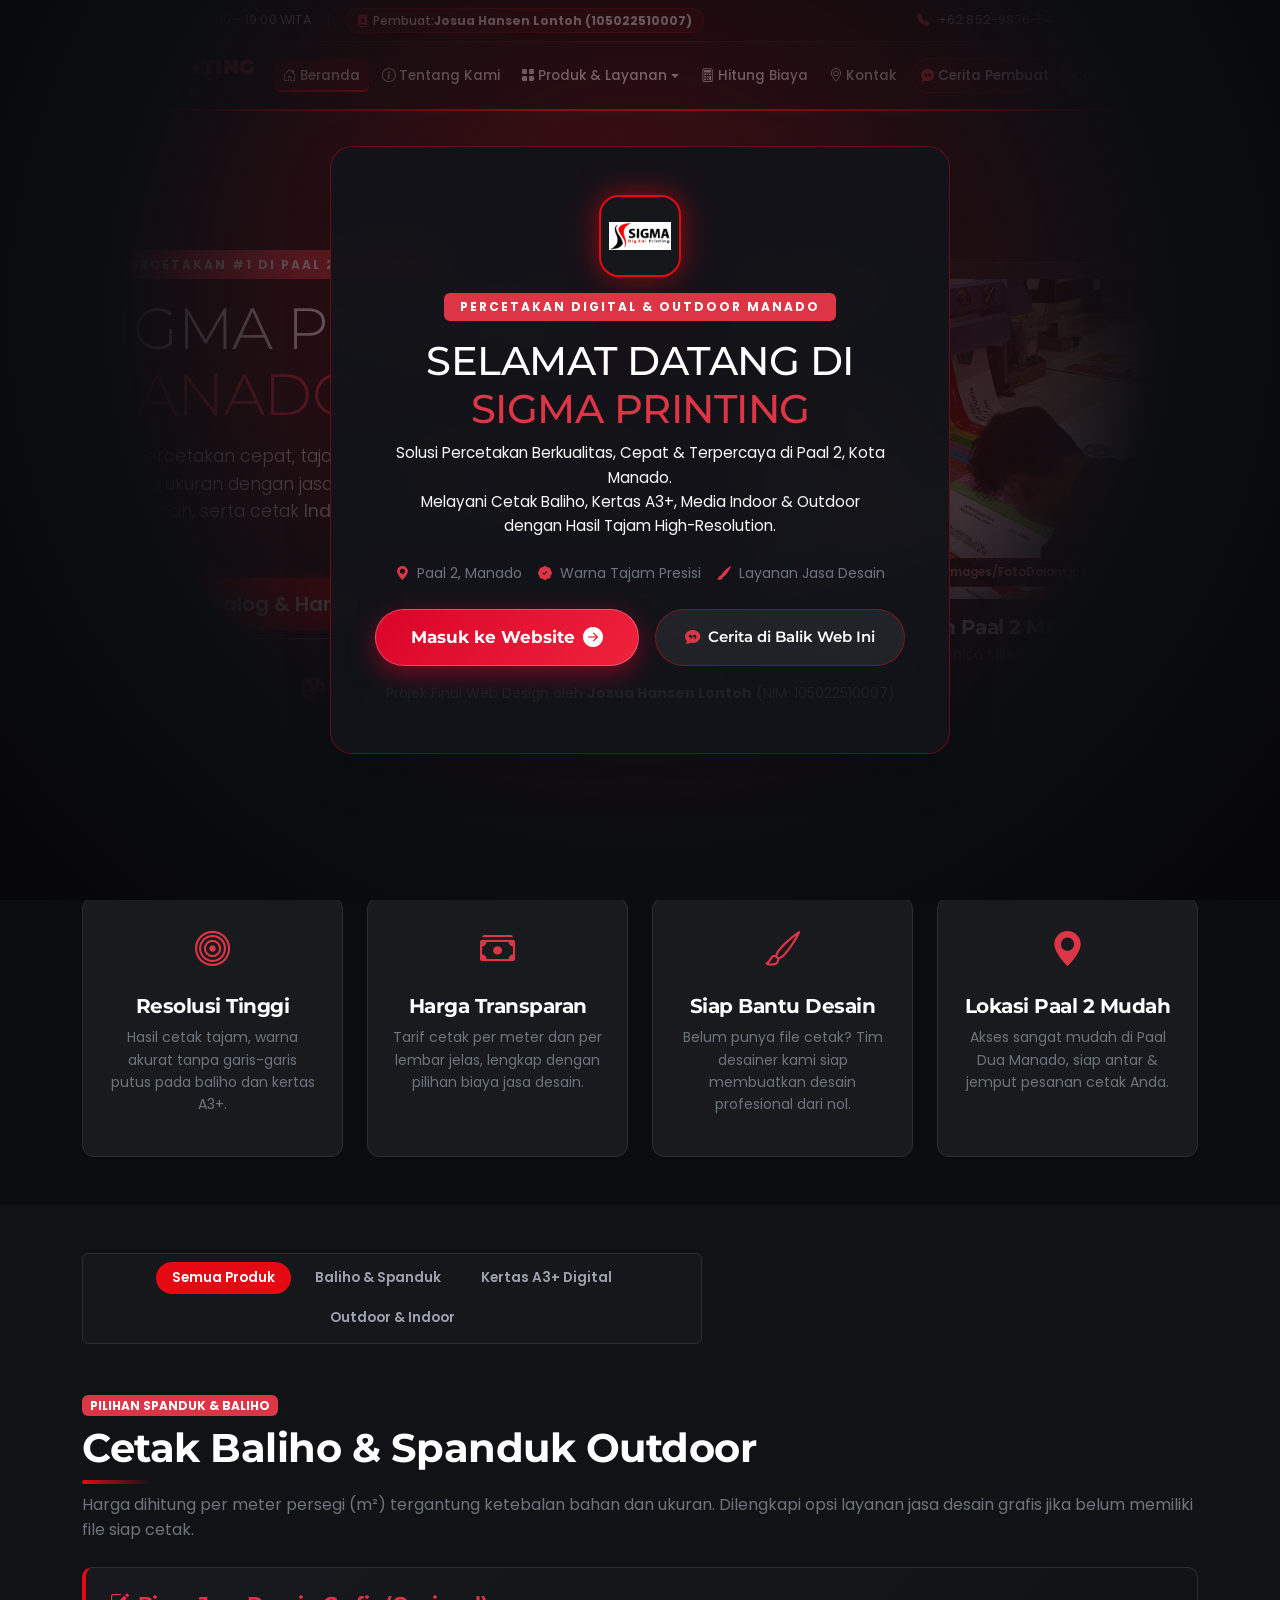
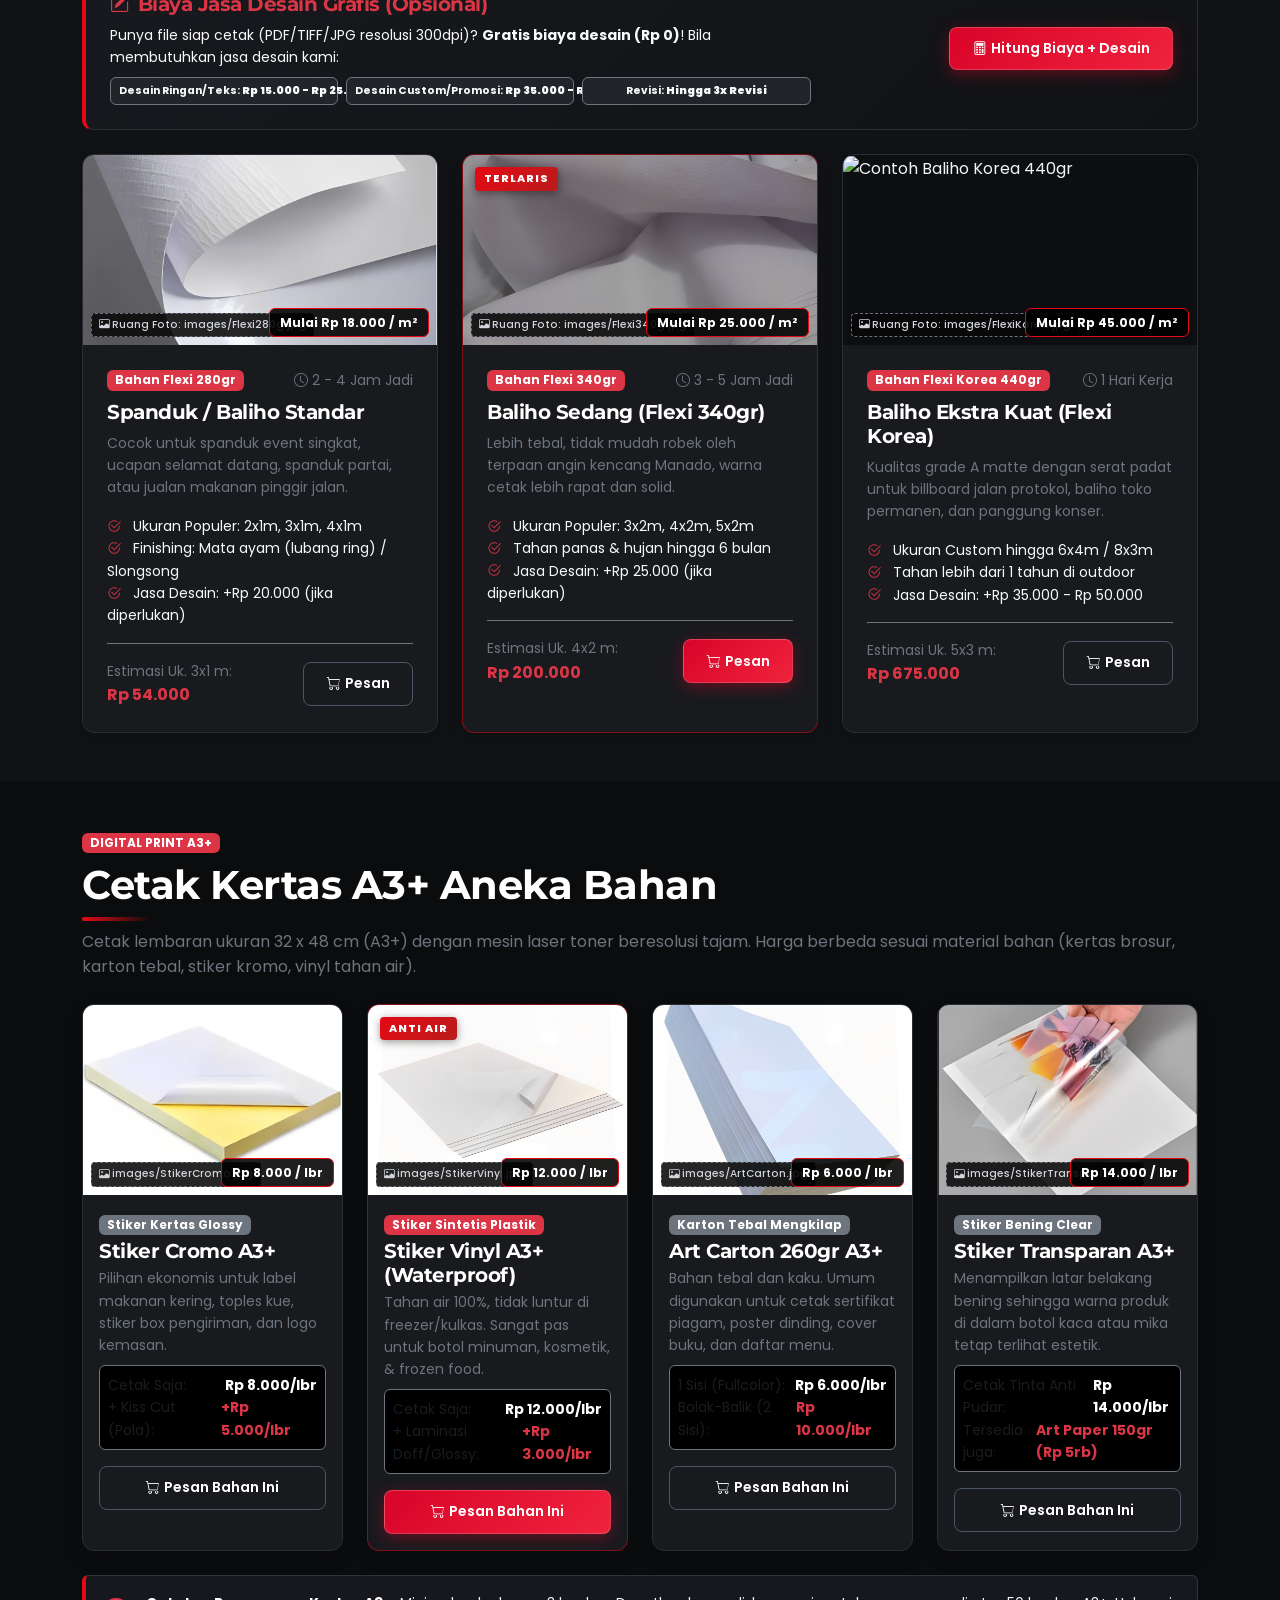
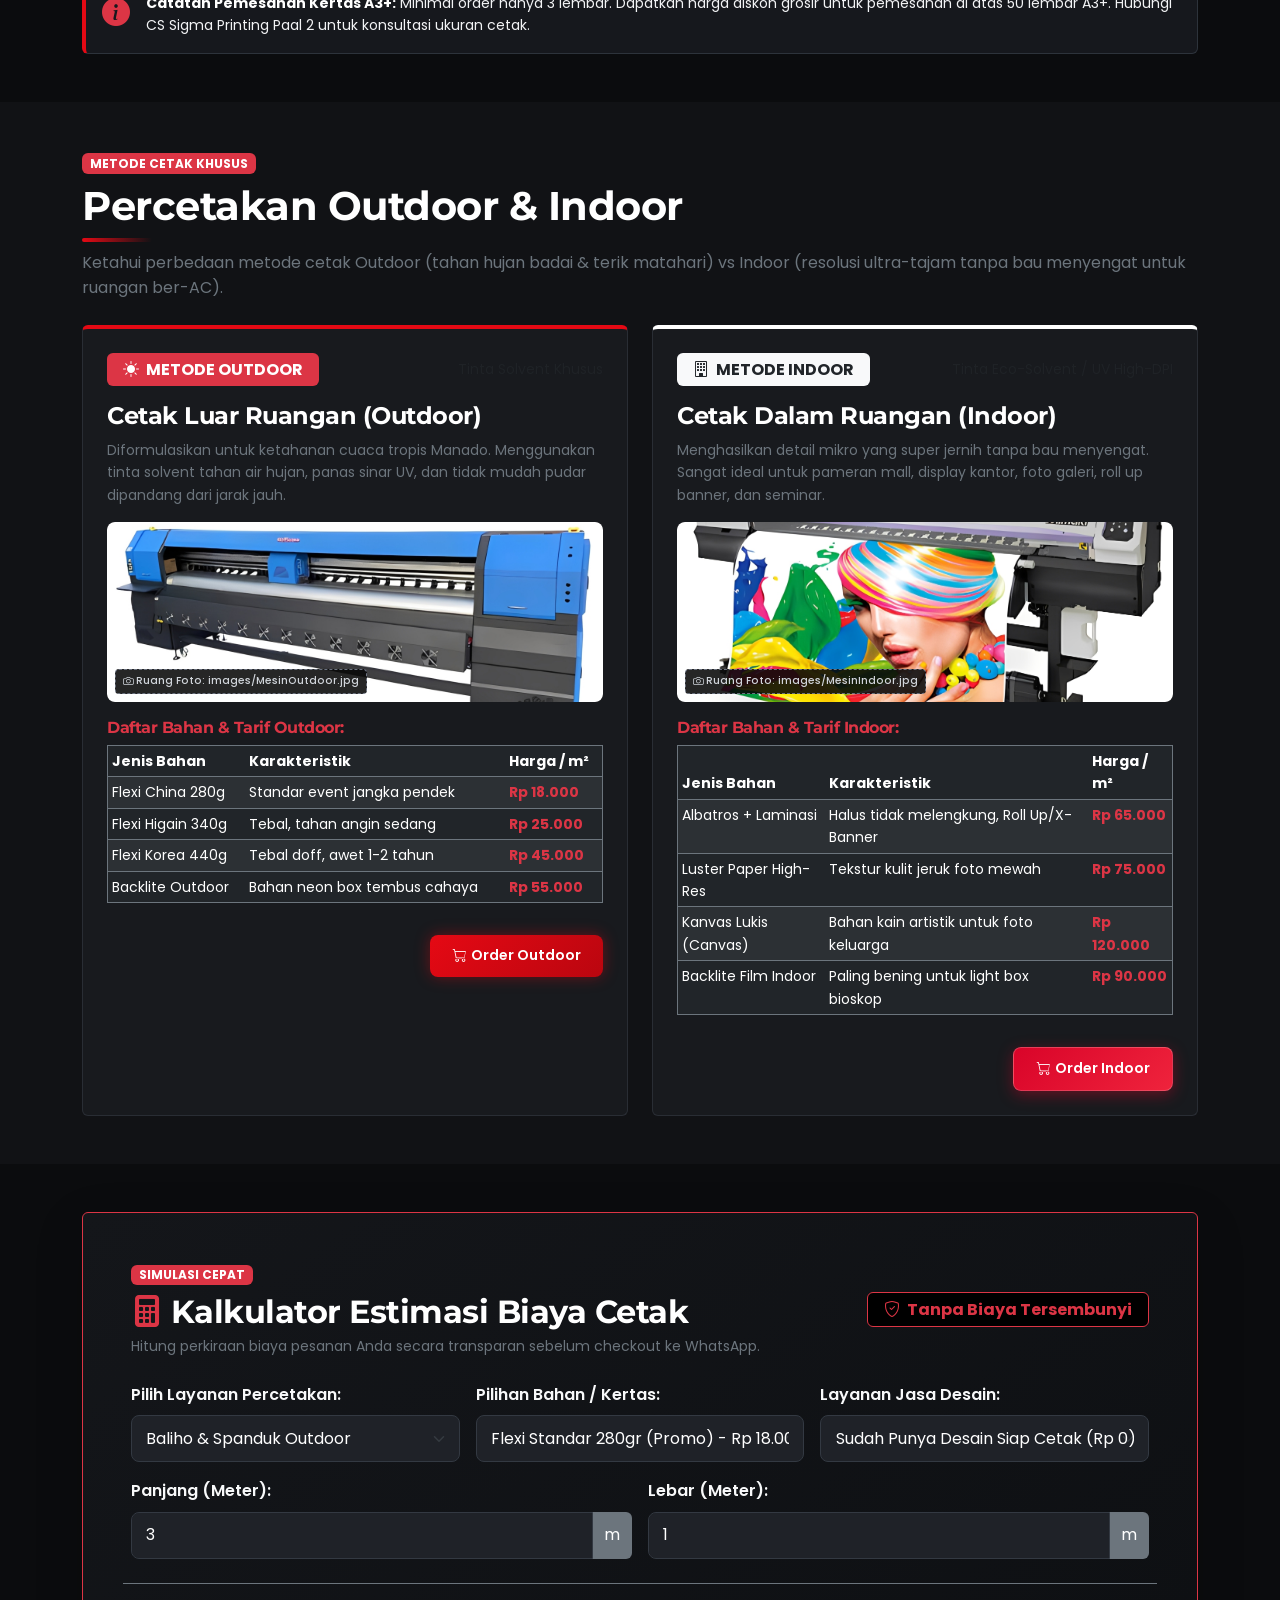
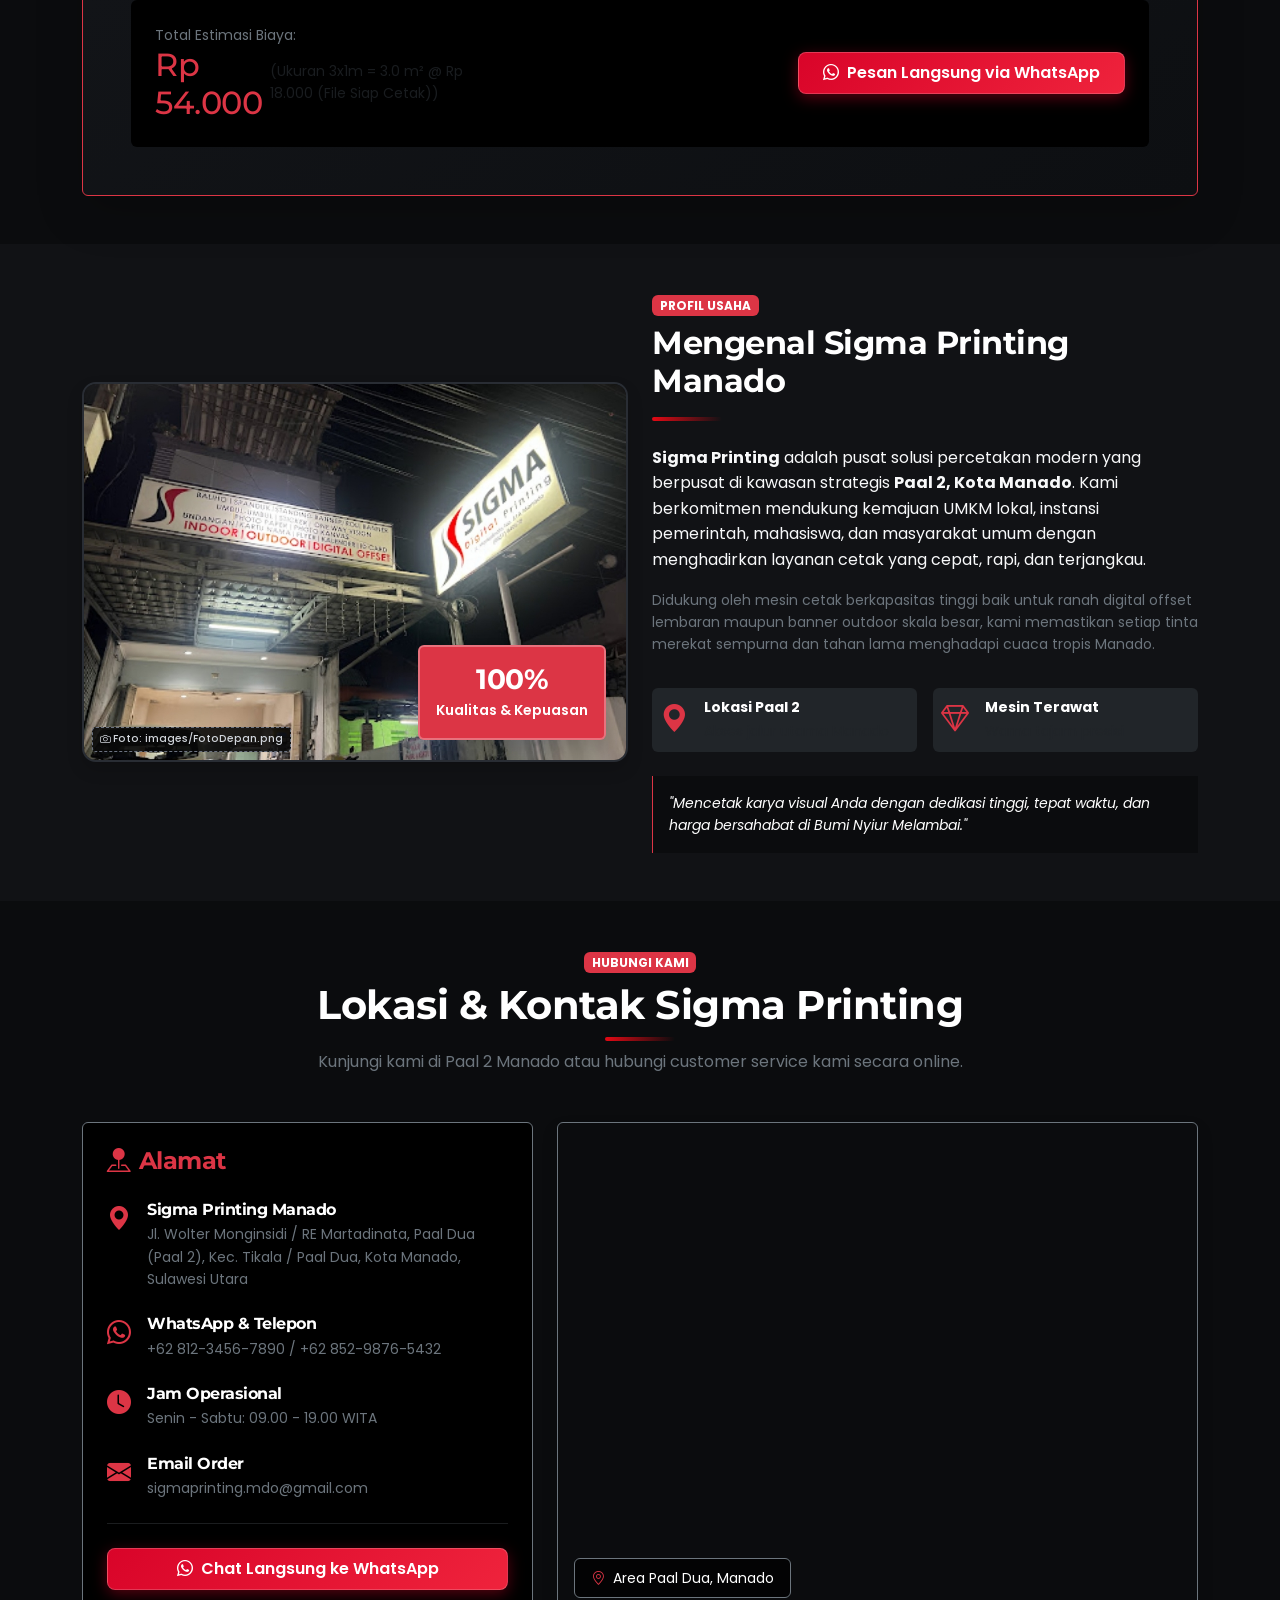
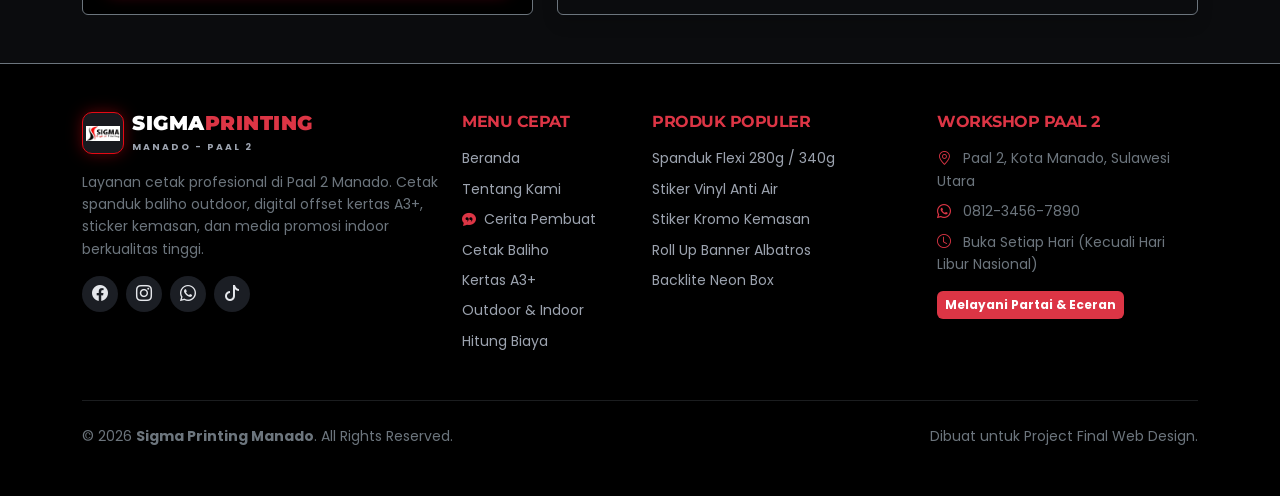
==== index.html @ f3fa86a4 "first commit" ====
<!DOCTYPE html>
<html lang="id">
<head>
    <meta charset="UTF-8">
    <meta name="viewport" content="width=device-width, initial-scale=1.0">
    <title>Sigma Printing Manado - Percetakan Berkualitas & Terpercaya di Paal 2</title>
    
    <!-- Meta SEO -->
    <meta name="description" content="Sigma Printing Manado - Percetakan digital, baliho, spanduk, kertas A3+, cetak indoor & outdoor berkualitas di Paal 2, Manado.">
    <meta name="keywords" content="Percetakan Manado, Sigma Printing, Cetak Baliho Manado, Cetak A3 Manado, Percetakan Paal 2">

    <!-- Google Fonts: Poppins & Montserrat -->
    <link rel="preconnect" href="https://fonts.googleapis.com">
    <link rel="preconnect" href="https://fonts.gstatic.com" crossorigin>
    <link href="https://fonts.googleapis.com/css2?family=Montserrat:wght@400;600;700;800;900&family=Poppins:wght@300;400;500;600;700&display=swap" rel="stylesheet">

    <!-- Bootstrap 5 CSS -->
    <link href="https://cdn.jsdelivr.net/npm/bootstrap@5.3.2/dist/css/bootstrap.min.css" rel="stylesheet">
    
    <!-- Bootstrap Icons & FontAwesome -->
    <link rel="stylesheet" href="https://cdn.jsdelivr.net/npm/bootstrap-icons@1.11.3/font/bootstrap-icons.min.css">
    <link rel="stylesheet" href="https://cdnjs.cloudflare.com/ajax/libs/font-awesome/6.5.1/css/all.min.css">

    <!-- Custom CSS -->
    <link rel="stylesheet" href="style.css">
</head>
<body class="welcome-locked" data-bs-spy="scroll" data-bs-target="#mainNavbar" data-bs-offset="90" tabindex="0">

    <!-- ==========================================
         LAYAR AWAL (WELCOME SCREEN) SEBELUM MASUK WEB
         ========================================== -->
    <div id="welcomeScreen" class="welcome-screen">
        <div class="welcome-backdrop"></div>
        <div class="welcome-content text-center text-white px-3 shadow-lg">
            <!-- LOGO SIGMA PRINTING DARI FOLDER IMAGES -->
            <div class="welcome-logo-badge mb-3">
                <img src="images/logo.png" alt="Sigma Printing Logo" class="welcome-logo-img">
            </div>
            <div class="badge bg-danger text-uppercase px-3 py-2 mb-3 fw-bold tracking-wider">
                Percetakan Digital & Outdoor Manado
            </div>
            <h1 class="welcome-title fw-extrabold mb-2">
                SELAMAT DATANG DI<br>
                <span class="text-danger">SIGMA PRINTING</span>
            </h1>
            <p class="welcome-subtitle text-light mx-auto mb-4">
                Solusi Percetakan Berkualitas, Cepat & Terpercaya di Paal 2, Kota Manado.<br>
                Melayani Cetak Baliho, Kertas A3+, Media Indoor & Outdoor dengan Hasil Tajam High-Resolution.
            </p>
            <div class="welcome-features d-flex justify-content-center flex-wrap gap-3 mb-4 text-secondary small">
                <span><i class="bi bi-geo-alt-fill text-danger me-1"></i> Paal 2, Manado</span>
                <span><i class="bi bi-patch-check-fill text-danger me-1"></i> Warna Tajam Presisi</span>
                <span><i class="bi bi-brush-fill text-danger me-1"></i> Layanan Jasa Desain</span>
            </div>
            <div class="d-flex flex-wrap justify-content-center gap-3">
                <button id="btnEnterSite" class="btn btn-welcome-enter" type="button">
                    <span>Masuk ke Website</span>
                    <i class="bi bi-arrow-right-circle-fill ms-2 fs-5"></i>
                </button>
                <button id="btnStoryWelcome" class="btn btn-welcome-story" type="button" onclick="openCreatorStory()">
                    <i class="bi bi-chat-quote-fill me-2 text-danger"></i>
                    <span>Cerita di Balik Web Ini</span>
                </button>
            </div>
            <div class="welcome-footer-note mt-3 text-muted small">
                Projek Final Web Design oleh <strong>Josua Hansen Lontoh</strong> (NIM: 105022510007)
            </div>
        </div>
    </div>

    <!-- ==========================================
         TOP BAR INFO
         ========================================== -->
    <div class="top-bar py-2 text-white d-none d-md-block">
        <div class="container-fluid px-3 px-xl-4 px-xxl-5 d-flex justify-content-between align-items-center">
            <div class="top-info d-flex align-items-center gap-3">
                <span><i class="bi bi-geo-alt-fill text-danger me-1"></i> Paal 2, Manado</span>
                <span class="top-bar-divider"></span>
                <span><i class="bi bi-clock-fill text-danger me-1"></i> 09.00 - 19.00 WITA</span>
                <span class="top-bar-divider"></span>
                <button type="button" class="creator-badge-btn" onclick="openCreatorStory()" title="Lihat Cerita Pembuat Website">
                    <i class="bi bi-person-badge-fill text-danger me-1"></i> Pembuat: <strong>Josua Hansen Lontoh (105022510007)</strong>
                </button>
            </div>
            <div class="top-contact d-flex align-items-center gap-3">
                <span><i class="bi bi-telephone-fill text-danger me-1"></i> +62 852-9876-5432</span>
                <span class="top-bar-divider"></span>
                <a href="javascript:void(0)" onclick="showFormalityNotice('WhatsApp')" class="top-wa-badge text-decoration-none">
                    <i class="bi bi-whatsapp me-1"></i> Chat WhatsApp
                </a>
            </div>
        </div>
    </div>

    <!-- ==========================================
         NAVBAR UTAMA (SUPER RAPI & ELEGAN)
         ========================================== -->
    <nav id="mainNavbar" class="navbar navbar-expand-xl navbar-dark sticky-top">
        <div class="container-fluid px-3 px-xl-4 px-xxl-5">
            <!-- Brand Logo menggunakan images/logo.png -->
            <a class="navbar-brand d-flex align-items-center gap-2" href="#beranda">
                <span class="brand-badge">
                    <img src="images/logo.png" alt="Sigma Printing Logo" class="brand-logo-img">
                </span>
                <div class="brand-text">
                    <span class="brand-title">SIGMA<span class="text-danger">PRINTING</span></span>
                    <span class="brand-subtitle d-block">MANADO - PAAL 2</span>
                </div>
            </a>

            <!-- Mobile Toggle Button -->
            <button class="navbar-toggler custom-toggler border-0 shadow-none" type="button" data-bs-toggle="collapse" data-bs-target="#navbarContent" aria-controls="navbarContent" aria-expanded="false" aria-label="Toggle navigation">
                <span class="navbar-toggler-icon"></span>
            </button>

            <!-- Navbar Links, Search & CTA Button -->
            <div class="collapse navbar-collapse" id="navbarContent">
                <ul class="navbar-nav mx-auto mb-2 mb-xl-0 align-items-xl-center gap-xl-1">
                    <li class="nav-item">
                        <a class="nav-link active" href="#beranda"><i class="bi bi-house-door me-1"></i> Beranda</a>
                    </li>
                    <li class="nav-item">
                        <a class="nav-link" href="#tentang"><i class="bi bi-info-circle me-1"></i> Tentang Kami</a>
                    </li>

                    <!-- DROPDOWN: PRODUK & LAYANAN -->
                    <li class="nav-item dropdown">
                        <a class="nav-link dropdown-toggle" href="#" id="produkDropdown" role="button" data-bs-toggle="dropdown" aria-expanded="false">
                            <i class="bi bi-grid-fill me-1"></i> Produk & Layanan
                        </a>
                        <ul class="dropdown-menu dropdown-menu-dark custom-dropdown shadow-lg" aria-labelledby="produkDropdown">
                            <li class="dropdown-header text-uppercase text-danger fw-bold">Katalog Produk Percetakan</li>
                            <li>
                                <a class="dropdown-item" href="#produk-baliho">
                                    <i class="bi bi-signpost-2 text-danger me-2"></i> Baliho & Spanduk Banner
                                    <span class="badge bg-danger ms-auto">Outdoor</span>
                                </a>
                            </li>
                            <li>
                                <a class="dropdown-item" href="#produk-kertas-a3">
                                    <i class="bi bi-file-earmark-image text-danger me-2"></i> Kertas A3+ Digital Printing
                                    <span class="badge bg-secondary ms-auto">Stiker</span>
                                </a>
                            </li>
                            <li>
                                <a class="dropdown-item" href="#produk-outdoor-indoor">
                                    <i class="bi bi-aspect-ratio text-danger me-2"></i> Cetak Outdoor & Indoor
                                    <span class="badge bg-warning text-dark ms-auto">High-Res</span>
                                </a>
                            </li>
                            <li><hr class="dropdown-divider border-secondary my-2"></li>
                            <li>
                                <a class="dropdown-item" href="#kalkulator">
                                    <i class="bi bi-calculator-fill text-danger me-2"></i> Kalkulator Estimasi Biaya
                                </a>
                            </li>
                            <li>
                                <a class="dropdown-item" href="javascript:void(0)" onclick="openCreatorStory()">
                                    <i class="bi bi-chat-quote-fill text-danger me-2"></i> Cerita Pembuat (Josua)
                                </a>
                            </li>
                        </ul>
                    </li>

                    <li class="nav-item">
                        <a class="nav-link" href="#kalkulator"><i class="bi bi-calculator me-1"></i> Hitung Biaya</a>
                    </li>
                    <li class="nav-item">
                        <a class="nav-link" href="#kontak"><i class="bi bi-geo-alt me-1"></i> Kontak</a>
                    </li>
                    <li class="nav-item">
                        <a class="nav-link creator-nav-link" href="javascript:void(0)" onclick="openCreatorStory()" title="Cerita Latar Belakang Pembuat Website">
                            <i class="bi bi-chat-quote-fill text-danger me-1"></i> Cerita Pembuat
                        </a>
                    </li>
                </ul>

                <!-- Right Actions: Search & CTA Button (Tetap Sejajar & Tidak Terpotong) -->
                <div class="nav-actions d-flex flex-column flex-xl-row align-items-stretch align-items-xl-center gap-2 mt-3 mt-xl-0">
                    <!-- FITUR SEARCH DI NAVBAR -->
                    <div class="nav-search-wrapper position-relative">
                        <form class="d-flex m-0" role="search" onsubmit="event.preventDefault(); triggerSearch();">
                            <div class="input-group search-input-group">
                                <input id="navbarSearchInput" class="form-control search-input" type="search" placeholder="Cari produk cetak..." aria-label="Search">
                                <button class="btn btn-search text-white" type="button" onclick="triggerSearch()" title="Cari Produk">
                                    <i class="bi bi-search"></i>
                                </button>
                            </div>
                        </form>
                        <!-- Hasil Search Popup / Dropdown (Rata Kanan) -->
                        <div id="searchResultsBox" class="search-results-dropdown shadow d-none">
                            <!-- Konten hasil pencarian otomatis diisi via JavaScript -->
                        </div>
                    </div>

                    <!-- CTA Button -->
                    <a href="#kalkulator" class="btn btn-custom-accent nav-cta-btn">
                        <i class="bi bi-cart-plus-fill me-1"></i> Order Sekarang
                    </a>
                </div>
            </div>
        </div>
    </nav>

    <!-- ==========================================
         HERO SECTION / BANNER UTAMA
         ========================================== -->
    <header id="beranda" class="hero-section text-white d-flex align-items-center">
        <div class="hero-overlay"></div>
        <div class="container position-relative z-2 py-5">
            <div class="row align-items-center gy-5">
                <div class="col-lg-7">
                    <div class="badge bg-danger px-3 py-2 text-uppercase mb-3 fw-bold tracking-wider">
                        <i class="bi bi-award-fill me-1"></i> Percetakan #1 di Paal 2, Manado
                    </div>
                    <h1 class="display-4 fw-extrabold hero-title mb-3">
                        SIGMA PRINTING <span class="text-danger">MANADO</span>
                    </h1>
                    <p class="lead hero-subtitle text-light mb-4">
                        Pusat percetakan cepat, tajam & presisi. Melayani cetak <strong>Baliho</strong> berbagai ukuran dengan jasa desain, cetak <strong>Kertas A3+</strong> beragam stiker/bahan, serta cetak <strong>Indoor & Outdoor</strong> dengan kualitas mesin mutakhir.
                    </p>
                    
                    <div class="d-flex flex-wrap gap-3 mb-4">
                        <a href="#produk-baliho" class="btn btn-custom-primary btn-lg">
                            <i class="bi bi-eye-fill me-2"></i> Lihat Katalog & Harga
                        </a>
                        <a href="#kalkulator" class="btn btn-custom-outline btn-lg">
                            <i class="bi bi-calculator me-2"></i> Simulasi Hitung Harga
                        </a>
                    </div>

                    <!-- Highlight Fitur Mini -->
                    <div class="row g-3 pt-3 border-top border-secondary hero-features">
                        <div class="col-6 col-sm-4 d-flex align-items-center gap-2">
                            <i class="bi bi-lightning-charge-fill text-danger fs-4"></i>
                            <span class="small fw-semibold">Proses Cepat & Tepat</span>
                        </div>
                        <div class="col-6 col-sm-4 d-flex align-items-center gap-2">
                            <i class="bi bi-palette-fill text-danger fs-4"></i>
                            <span class="small fw-semibold">Layanan Jasa Desain</span>
                        </div>
                        <div class="col-12 col-sm-4 d-flex align-items-center gap-2">
                            <i class="bi bi-patch-check-fill text-danger fs-4"></i>
                            <span class="small fw-semibold">Warna Tajam High-Res</span>
                        </div>
                    </div>
                </div>

                <div class="col-lg-5">
                    <!-- RUANG GAMBAR SHOWCASE HERO -->
                    <div class="hero-showcase-card shadow-lg p-3">
                        <div class="showcase-img-box position-relative text-center">
                            <!-- RUANG KOSONG GAMBAR: Ganti src gambar di bawah jika sudah ada file fotonya -->
                            <img src="images/FotoDalam.jpeg" onerror="this.onerror=null; this.src='https://images.unsplash.com/photo-1563986768609-322da13575f3?auto=format&fit=crop&w=800&q=80';" alt="Sigma Printing Manado" class="img-fluid rounded showcase-img">
                            
                            <div class="img-placeholder-badge">
                                <i class="bi bi-camera me-1"></i> [Ruang Foto: images/FotoDalam.jpeg]
                            </div>
                        </div>
                        <div class="showcase-content p-3 text-center">
                            <h5 class="fw-bold text-white mb-1">  Percetakan Paal 2 Manado</h5>
                            <p class="text-secondary small mb-0">Mesin Digital Printing Konica Minolta & Outdoor Seiko</p>
                        </div>
                    </div>
                </div>
            </div>
        </div>
    </header>

    <!-- ==========================================
         HIGHLIGHT KEUNGGULAN
         ========================================== -->
    <section class="py-5 bg-darker">
        <div class="container">
            <div class="row g-4 text-center">
                <div class="col-md-3 col-sm-6">
                    <div class="feature-box p-4 h-100">
                        <div class="feature-icon mb-3">
                            <i class="bi bi-bullseye text-danger"></i>
                        </div>
                        <h5 class="fw-bold text-white">Resolusi Tinggi</h5>
                        <p class="text-secondary small">Hasil cetak tajam, warna akurat tanpa garis-garis putus pada baliho dan kertas A3+.</p>
                    </div>
                </div>
                <div class="col-md-3 col-sm-6">
                    <div class="feature-box p-4 h-100">
                        <div class="feature-icon mb-3">
                            <i class="bi bi-cash-stack text-danger"></i>
                        </div>
                        <h5 class="fw-bold text-white">Harga Transparan</h5>
                        <p class="text-secondary small">Tarif cetak per meter dan per lembar jelas, lengkap dengan pilihan biaya jasa desain.</p>
                    </div>
                </div>
                <div class="col-md-3 col-sm-6">
                    <div class="feature-box p-4 h-100">
                        <div class="feature-icon mb-3">
                            <i class="bi bi-brush text-danger"></i>
                        </div>
                        <h5 class="fw-bold text-white">Siap Bantu Desain</h5>
                        <p class="text-secondary small">Belum punya file cetak? Tim desainer kami siap membuatkan desain profesional dari nol.</p>
                    </div>
                </div>
                <div class="col-md-3 col-sm-6">
                    <div class="feature-box p-4 h-100">
                        <div class="feature-icon mb-3">
                            <i class="bi bi-geo-alt-fill text-danger"></i>
                        </div>
                        <h5 class="fw-bold text-white">Lokasi Paal 2 Mudah</h5>
                        <p class="text-secondary small">Akses sangat mudah di Paal Dua Manado, siap antar & jemput pesanan cetak Anda.</p>
                    </div>
                </div>
            </div>
        </div>
    </section>

    <!-- ==========================================
         FILTER KATEGORI CEPAT
         ========================================== -->
    <div class="container mt-5">
        <div class="d-flex flex-wrap justify-content-center gap-2 filter-bar p-2 rounded">
            <button class="btn btn-filter active" data-filter="all">Semua Produk</button>
            <button class="btn btn-filter" data-filter="baliho">Baliho & Spanduk</button>
            <button class="btn btn-filter" data-filter="kertas-a3">Kertas A3+ Digital</button>
            <button class="btn btn-filter" data-filter="outdoor-indoor">Outdoor & Indoor</button>
        </div>
    </div>

    <!-- ==========================================
         SEKSI 1: BALIHO & SPANDUK DENGAN UKURAN & JASA DESAIN
         ========================================== -->
    <section id="produk-baliho" class="py-5 product-section" data-category="baliho">
        <div class="container">
            <div class="section-title-wrap mb-4">
                <span class="badge bg-danger text-uppercase mb-2">Pilihan Spanduk & Baliho</span>
                <h2 class="fw-bold text-white section-title">Cetak Baliho & Spanduk Outdoor</h2>
                <div class="title-underline"></div>
                <p class="text-secondary mt-2">
                    Harga dihitung per meter persegi (m²) tergantung ketebalan bahan dan ukuran. Dilengkapi opsi layanan jasa desain grafis jika belum memiliki file siap cetak.
                </p>
            </div>

            <!-- TABEL JASA DESAIN INFO -->
            <div class="design-service-card mb-4 p-4 text-white">
                <div class="row align-items-center">
                    <div class="col-lg-8">
                        <h5 class="fw-bold text-danger mb-2"><i class="bi bi-pencil-square me-2"></i>Biaya Jasa Desain Grafis (Opsional)</h5>
                        <p class="small text-light mb-2">
                            Punya file siap cetak (PDF/TIFF/JPG resolusi 300dpi)? <strong>Gratis biaya desain (Rp 0)</strong>! Bila membutuhkan jasa desain kami:
                        </p>
                        <div class="row g-2 small text-secondary">
                            <div class="col-sm-4">
                                <span class="badge bg-dark border border-secondary text-light w-100 p-2">
                                    Desain Ringan/Teks: <strong>Rp 15.000 - Rp 25.000</strong>
                                </span>
                            </div>
                            <div class="col-sm-4">
                                <span class="badge bg-dark border border-secondary text-light w-100 p-2">
                                    Desain Custom/Promosi: <strong>Rp 35.000 - Rp 50.000</strong>
                                </span>
                            </div>
                            <div class="col-sm-4">
                                <span class="badge bg-dark border border-secondary text-light w-100 p-2">
                                    Revisi: <strong>Hingga 3x Revisi</strong>
                                </span>
                            </div>
                        </div>
                    </div>
                    <div class="col-lg-4 text-lg-end mt-3 mt-lg-0">
                        <a href="#kalkulator" class="btn btn-sm btn-custom-accent">
                            <i class="bi bi-calculator me-1"></i> Hitung Biaya + Desain
                        </a>
                    </div>
                </div>
            </div>

            <!-- GRID PRODUK BALIHO -->
            <div class="row g-4">
                <!-- Card Baliho 1 -->
                <div class="col-md-6 col-lg-4 product-card-item" data-title="baliho flexi standar 280gr spanduk">
                    <div class="product-card h-100 shadow">
                        <div class="product-img-holder position-relative">
                            <!-- RUANG FOTO CONTOH BALIHO 1 -->
                            <img src="images/Flexi280g.jpg" onerror="this.onerror=null; this.src='https://images.unsplash.com/photo-1542744095-fcf48d80b0fd?auto=format&fit=crop&w=600&q=80';" alt="Contoh Baliho Standar" class="img-fluid w-100">
                            
                            <div class="img-placeholder-tag">
                                <i class="bi bi-image"></i> Ruang Foto: images/Flexi280g.jpg
                            </div>
                            <span class="badge-price-tag">Mulai Rp 18.000 / m²</span>
                        </div>
                        <div class="card-body p-4 text-white">
                            <div class="d-flex justify-content-between align-items-center mb-2">
                                <span class="badge bg-danger">Bahan Flexi 280gr</span>
                                <small class="text-secondary"><i class="bi bi-clock"></i> 2 - 4 Jam Jadi</small>
                            </div>
                            <h5 class="fw-bold mb-2">Spanduk / Baliho Standar</h5>
                            <p class="text-secondary small mb-3">
                                Cocok untuk spanduk event singkat, ucapan selamat datang, spanduk partai, atau jualan makanan pinggir jalan.
                            </p>
                            
                            <ul class="list-unstyled small mb-3 text-light">
                                <li><i class="bi bi-check2-circle text-danger me-2"></i> Ukuran Populer: 2x1m, 3x1m, 4x1m</li>
                                <li><i class="bi bi-check2-circle text-danger me-2"></i> Finishing: Mata ayam (lubang ring) / Slongsong</li>
                                <li><i class="bi bi-check2-circle text-danger me-2"></i> Jasa Desain: +Rp 20.000 (jika diperlukan)</li>
                            </ul>

                            <div class="border-top border-secondary pt-3 d-flex justify-content-between align-items-center">
                                <div>
                                    <span class="text-secondary small d-block">Estimasi Uk. 3x1 m:</span>
                                    <span class="fw-bold text-danger fs-6">Rp 54.000</span>
                                </div>
                                <button class="btn btn-sm btn-custom-outline" onclick="openOrderModal('Baliho Standar 280gr', 'Rp 18.000 / m²', 'Outdoor Flexi 280gr')">
                                    <i class="bi bi-cart me-1"></i> Pesan
                                </button>
                            </div>
                        </div>
                    </div>
                </div>

                <!-- Card Baliho 2 -->
                <div class="col-md-6 col-lg-4 product-card-item" data-title="baliho flexi tebal 340gr banner premium">
                    <div class="product-card h-100 shadow featured-card">
                        <div class="badge-favorite">TERLARIS</div>
                        <div class="product-img-holder position-relative">
                            <!-- RUANG FOTO CONTOH BALIHO 2 -->
                            <img src="images/Flexi340g.jpg" onerror="this.onerror=null; this.src='https://images.unsplash.com/photo-1579783900882-c0d3dad7b119?auto=format&fit=crop&w=600&q=80';" alt="Contoh Baliho Tebal 340gr" class="img-fluid w-100">
                            
                            <div class="img-placeholder-tag">
                                <i class="bi bi-image"></i> Ruang Foto: images/Flexi340g.jpg
                            </div>
                            <span class="badge-price-tag">Mulai Rp 25.000 / m²</span>
                        </div>
                        <div class="card-body p-4 text-white">
                            <div class="d-flex justify-content-between align-items-center mb-2">
                                <span class="badge bg-danger">Bahan Flexi 340gr</span>
                                <small class="text-secondary"><i class="bi bi-clock"></i> 3 - 5 Jam Jadi</small>
                            </div>
                            <h5 class="fw-bold mb-2">Baliho Sedang (Flexi 340gr)</h5>
                            <p class="text-secondary small mb-3">
                                Lebih tebal, tidak mudah robek oleh terpaan angin kencang Manado, warna cetak lebih rapat dan solid.
                            </p>
                            
                            <ul class="list-unstyled small mb-3 text-light">
                                <li><i class="bi bi-check2-circle text-danger me-2"></i> Ukuran Populer: 3x2m, 4x2m, 5x2m</li>
                                <li><i class="bi bi-check2-circle text-danger me-2"></i> Tahan panas & hujan hingga 6 bulan</li>
                                <li><i class="bi bi-check2-circle text-danger me-2"></i> Jasa Desain: +Rp 25.000 (jika diperlukan)</li>
                            </ul>

                            <div class="border-top border-secondary pt-3 d-flex justify-content-between align-items-center">
                                <div>
                                    <span class="text-secondary small d-block">Estimasi Uk. 4x2 m:</span>
                                    <span class="fw-bold text-danger fs-6">Rp 200.000</span>
                                </div>
                                <button class="btn btn-sm btn-custom-accent" onclick="openOrderModal('Baliho Sedang 340gr', 'Rp 25.000 / m²', 'Outdoor Flexi 340gr')">
                                    <i class="bi bi-cart me-1"></i> Pesan
                                </button>
                            </div>
                        </div>
                    </div>
                </div>

                <!-- Card Baliho 3 -->
                <div class="col-md-6 col-lg-4 product-card-item" data-title="baliho flexi korea jerman 440gr billboard">
                    <div class="product-card h-100 shadow">
                        <div class="product-img-holder position-relative">
                            <!-- RUANG FOTO CONTOH BALIHO 3 -->
                            <img src="images/FlexiKorea.jpg" onerror="this.onerror=null; this.src='https://images.unsplash.com/photo-1557804506-669a67965ba0?auto=format&fit=crop&w=600&q=80';" alt="Contoh Baliho Korea 440gr" class="img-fluid w-100">
                            
                            <div class="img-placeholder-tag">
                                <i class="bi bi-image"></i> Ruang Foto: images/FlexiKorea.jpg
                            </div>
                            <span class="badge-price-tag">Mulai Rp 45.000 / m²</span>
                        </div>
                        <div class="card-body p-4 text-white">
                            <div class="d-flex justify-content-between align-items-center mb-2">
                                <span class="badge bg-danger">Bahan Flexi Korea 440gr</span>
                                <small class="text-secondary"><i class="bi bi-clock"></i> 1 Hari Kerja</small>
                            </div>
                            <h5 class="fw-bold mb-2">Baliho Ekstra Kuat (Flexi Korea)</h5>
                            <p class="text-secondary small mb-3">
                                Kualitas grade A matte dengan serat padat untuk billboard jalan protokol, baliho toko permanen, dan panggung konser.
                            </p>
                            
                            <ul class="list-unstyled small mb-3 text-light">
                                <li><i class="bi bi-check2-circle text-danger me-2"></i> Ukuran Custom hingga 6x4m / 8x3m</li>
                                <li><i class="bi bi-check2-circle text-danger me-2"></i> Tahan lebih dari 1 tahun di outdoor</li>
                                <li><i class="bi bi-check2-circle text-danger me-2"></i> Jasa Desain: +Rp 35.000 - Rp 50.000</li>
                            </ul>

                            <div class="border-top border-secondary pt-3 d-flex justify-content-between align-items-center">
                                <div>
                                    <span class="text-secondary small d-block">Estimasi Uk. 5x3 m:</span>
                                    <span class="fw-bold text-danger fs-6">Rp 675.000</span>
                                </div>
                                <button class="btn btn-sm btn-custom-outline" onclick="openOrderModal('Baliho Flexi Korea 440gr', 'Rp 45.000 / m²', 'Outdoor Flexi Korea')">
                                    <i class="bi bi-cart me-1"></i> Pesan
                                </button>
                            </div>
                        </div>
                    </div>
                </div>
            </div>
        </div>
    </section>

    <!-- ==========================================
         SEKSI 2: PERCETAKAN KERTAS A3+ DENGAN VARIASI BAHAN
         ========================================== -->
    <section id="produk-kertas-a3" class="py-5 bg-darker product-section" data-category="kertas-a3">
        <div class="container">
            <div class="section-title-wrap mb-4">
                <span class="badge bg-danger text-uppercase mb-2">Digital Print A3+</span>
                <h2 class="fw-bold text-white section-title">Cetak Kertas A3+ Aneka Bahan</h2>
                <div class="title-underline"></div>
                <p class="text-secondary mt-2">
                    Cetak lembaran ukuran 32 x 48 cm (A3+) dengan mesin laser toner beresolusi tajam. Harga berbeda sesuai material bahan (kertas brosur, karton tebal, stiker kromo, vinyl tahan air).
                </p>
            </div>

            <!-- TABEL / GRID BAHAN KERTAS A3 -->
            <div class="row g-4">
                <!-- A3 Item 1: Stiker Kromo -->
                <div class="col-md-6 col-lg-3 product-card-item" data-title="cetak stiker cromo kromo a3 kemasan label">
                    <div class="product-card h-100 shadow">
                        <div class="product-img-holder position-relative">
                            <!-- RUANG FOTO STIKER CROMO -->
                            <img src="images/StikerCromo.jpg" onerror="this.onerror=null; this.src='https://images.unsplash.com/photo-1589939705384-5185137a7f0f?auto=format&fit=crop&w=500&q=80';" alt="Stiker Cromo A3+" class="img-fluid w-100">
                            
                            <div class="img-placeholder-tag">
                                <i class="bi bi-image"></i> images/StikerCromo.jpg
                            </div>
                            <span class="badge-price-tag">Rp 8.000 / lbr</span>
                        </div>
                        <div class="card-body p-3 text-white">
                            <span class="badge bg-secondary mb-1">Stiker Kertas Glossy</span>
                            <h5 class="fw-bold mb-1">Stiker Cromo A3+</h5>
                            <p class="text-secondary small mb-2">
                                Pilihan ekonomis untuk label makanan kering, toples kue, stiker box pengiriman, dan logo kemasan.
                            </p>
                            <div class="bg-black p-2 rounded small mb-3 border border-secondary">
                                <div class="d-flex justify-content-between">
                                    <span class="text-muted">Cetak Saja:</span>
                                    <strong class="text-white">Rp 8.000/lbr</strong>
                                </div>
                                <div class="d-flex justify-content-between">
                                    <span class="text-muted">+ Kiss Cut (Pola):</span>
                                    <strong class="text-danger">+Rp 5.000/lbr</strong>
                                </div>
                            </div>
                            <button class="btn btn-sm btn-custom-outline w-100" onclick="openOrderModal('Stiker Cromo A3+', 'Rp 8.000 / lembar', 'Kertas A3+')">
                                <i class="bi bi-cart me-1"></i> Pesan Bahan Ini
                            </button>
                        </div>
                    </div>
                </div>

                <!-- A3 Item 2: Stiker Vinyl (Waterproof) -->
                <div class="col-md-6 col-lg-3 product-card-item" data-title="cetak stiker vinyl a3 anti air waterproof minuman frozen">
                    <div class="product-card h-100 shadow featured-card">
                        <div class="badge-favorite">ANTI AIR</div>
                        <div class="product-img-holder position-relative">
                            <!-- RUANG FOTO STIKER VINYL -->
                            <img src="images/StikerVinyl.jpg" onerror="this.onerror=null; this.src='https://images.unsplash.com/photo-1544816155-12df9643f363?auto=format&fit=crop&w=500&q=80';" alt="Stiker Vinyl Waterproof" class="img-fluid w-100">
                            
                            <div class="img-placeholder-tag">
                                <i class="bi bi-image"></i> images/StikerVinyl.jpg
                            </div>
                            <span class="badge-price-tag">Rp 12.000 / lbr</span>
                        </div>
                        <div class="card-body p-3 text-white">
                            <span class="badge bg-danger mb-1">Stiker Sintetis Plastik</span>
                            <h5 class="fw-bold mb-1">Stiker Vinyl A3+ (Waterproof)</h5>
                            <p class="text-secondary small mb-2">
                                Tahan air 100%, tidak luntur di freezer/kulkas. Sangat pas untuk botol minuman, kosmetik, & frozen food.
                            </p>
                            <div class="bg-black p-2 rounded small mb-3 border border-secondary">
                                <div class="d-flex justify-content-between">
                                    <span class="text-muted">Cetak Saja:</span>
                                    <strong class="text-white">Rp 12.000/lbr</strong>
                                </div>
                                <div class="d-flex justify-content-between">
                                    <span class="text-muted">+ Laminasi Doff/Glossy:</span>
                                    <strong class="text-danger">+Rp 3.000/lbr</strong>
                                </div>
                            </div>
                            <button class="btn btn-sm btn-custom-accent w-100" onclick="openOrderModal('Stiker Vinyl A3+ Waterproof', 'Rp 12.000 / lembar', 'Kertas A3+')">
                                <i class="bi bi-cart me-1"></i> Pesan Bahan Ini
                            </button>
                        </div>
                    </div>
                </div>

                <!-- A3 Item 3: Art Carton 260gr -->
                <div class="col-md-6 col-lg-3 product-card-item" data-title="cetak art carton 260gr 230gr a3 poster sertifikat menu tag">
                    <div class="product-card h-100 shadow">
                        <div class="product-img-holder position-relative">
                            <!-- RUANG FOTO ART CARTON -->
                            <img src="images/ArtCarton.jpg" onerror="this.onerror=null; this.src='https://images.unsplash.com/photo-1586075010923-2dd4570fb338?auto=format&fit=crop&w=500&q=80';" alt="Art Carton 260gr" class="img-fluid w-100">
                            
                            <div class="img-placeholder-tag">
                                <i class="bi bi-image"></i> images/ArtCarton.jpg
                            </div>
                            <span class="badge-price-tag">Rp 6.000 / lbr</span>
                        </div>
                        <div class="card-body p-3 text-white">
                            <span class="badge bg-secondary mb-1">Karton Tebal Mengkilap</span>
                            <h5 class="fw-bold mb-1">Art Carton 260gr A3+</h5>
                            <p class="text-secondary small mb-2">
                                Bahan tebal dan kaku. Umum digunakan untuk cetak sertifikat piagam, poster dinding, cover buku, dan daftar menu.
                            </p>
                            <div class="bg-black p-2 rounded small mb-3 border border-secondary">
                                <div class="d-flex justify-content-between">
                                    <span class="text-muted">1 Sisi (Fullcolor):</span>
                                    <strong class="text-white">Rp 6.000/lbr</strong>
                                </div>
                                <div class="d-flex justify-content-between">
                                    <span class="text-muted">Bolak-Balik (2 Sisi):</span>
                                    <strong class="text-danger">Rp 10.000/lbr</strong>
                                </div>
                            </div>
                            <button class="btn btn-sm btn-custom-outline w-100" onclick="openOrderModal('Art Carton 260gr A3+', 'Rp 6.000 / lembar', 'Kertas A3+')">
                                <i class="bi bi-cart me-1"></i> Pesan Bahan Ini
                            </button>
                        </div>
                    </div>
                </div>

                <!-- A3 Item 4: Stiker Transparan & Art Paper -->
                <div class="col-md-6 col-lg-3 product-card-item" data-title="cetak stiker transparan bening art paper 150gr flyer brosur a3">
                    <div class="product-card h-100 shadow">
                        <div class="product-img-holder position-relative">
                            <!-- RUANG FOTO STIKER TRANSPARAN -->
                            <img src="images/StikerTransparan.jpg" onerror="this.onerror=null; this.src='https://images.unsplash.com/photo-1607344645866-009c320b5ab8?auto=format&fit=crop&w=500&q=80';" alt="Stiker Transparan A3+" class="img-fluid w-100">
                            
                            <div class="img-placeholder-tag">
                                <i class="bi bi-image"></i> images/StikerTransparan.jpg
                            </div>
                            <span class="badge-price-tag">Rp 14.000 / lbr</span>
                        </div>
                        <div class="card-body p-3 text-white">
                            <span class="badge bg-secondary mb-1">Stiker Bening Clear</span>
                            <h5 class="fw-bold mb-1">Stiker Transparan A3+</h5>
                            <p class="text-secondary small mb-2">
                                Menampilkan latar belakang bening sehingga warna produk di dalam botol kaca atau mika tetap terlihat estetik.
                            </p>
                            <div class="bg-black p-2 rounded small mb-3 border border-secondary">
                                <div class="d-flex justify-content-between">
                                    <span class="text-muted">Cetak Tinta Anti Pudar:</span>
                                    <strong class="text-white">Rp 14.000/lbr</strong>
                                </div>
                                <div class="d-flex justify-content-between">
                                    <span class="text-muted">Tersedia juga:</span>
                                    <strong class="text-danger">Art Paper 150gr (Rp 5rb)</strong>
                                </div>
                            </div>
                            <button class="btn btn-sm btn-custom-outline w-100" onclick="openOrderModal('Stiker Transparan A3+', 'Rp 14.000 / lembar', 'Kertas A3+')">
                                <i class="bi bi-cart me-1"></i> Pesan Bahan Ini
                            </button>
                        </div>
                    </div>
                </div>
            </div>

            <!-- CATATAN MANUAL PENGGUNA -->
            <div class="mt-4 p-3 alert-custom-box rounded d-flex align-items-center gap-3">
                <i class="bi bi-info-circle-fill text-danger fs-3"></i>
                <div class="small">
                    <!-- RUANG KETERANGAN MANUAL: Silakan ubah teks ini sesuai promo toko Anda -->
                    <strong class="text-white">Catatan Pemesanan Kertas A3+:</strong> Minimal order hanya 3 lembar. Dapatkan harga diskon grosir untuk pemesanan di atas 50 lembar A3+. Hubungi CS Sigma Printing Paal 2 untuk konsultasi ukuran cetak.
                </div>
            </div>
        </div>
    </section>

    <!-- ==========================================
         SEKSI 3: PERCETAKAN OUTDOOR & INDOOR KHUSUS
         ========================================== -->
    <section id="produk-outdoor-indoor" class="py-5 product-section" data-category="outdoor-indoor">
        <div class="container">
            <div class="section-title-wrap mb-4">
                <span class="badge bg-danger text-uppercase mb-2">Metode Cetak Khusus</span>
                <h2 class="fw-bold text-white section-title">Percetakan Outdoor & Indoor</h2>
                <div class="title-underline"></div>
                <p class="text-secondary mt-2">
                    Ketahui perbedaan metode cetak Outdoor (tahan hujan badai & terik matahari) vs Indoor (resolusi ultra-tajam tanpa bau menyengat untuk ruangan ber-AC).
                </p>
            </div>

            <div class="row g-4">
                <!-- OUTDOOR COLUMN -->
                <div class="col-lg-6 product-card-item" data-title="cetak outdoor spanduk baliho kain banner neon box">
                    <div class="method-card outdoor-card p-4 h-100 rounded">
                        <div class="d-flex justify-content-between align-items-center mb-3">
                            <span class="badge bg-danger fs-6 px-3 py-2"><i class="bi bi-sun-fill me-1"></i> METODE OUTDOOR</span>
                            <span class="text-muted small">Tinta Solvent Khusus</span>
                        </div>
                        <h4 class="fw-bold text-white mb-2">Cetak Luar Ruangan (Outdoor)</h4>
                        <p class="text-secondary small mb-3">
                            Diformulasikan untuk ketahanan cuaca tropis Manado. Menggunakan tinta solvent tahan air hujan, panas sinar UV, dan tidak mudah pudar dipandang dari jarak jauh.
                        </p>

                        <!-- RUANG FOTO CONTOH OUTDOOR -->
                        <div class="method-img-box mb-3 position-relative">
                            <img src="images/MesinOutdoor.jpg" onerror="this.onerror=null; this.src='https://images.unsplash.com/photo-1542744094-3a31f272c490?auto=format&fit=crop&w=700&q=80';" alt="Cetak Outdoor" class="img-fluid rounded w-100">
                            <div class="img-placeholder-tag"><i class="bi bi-camera"></i> Ruang Foto: images/MesinOutdoor.jpg</div>
                        </div>

                        <!-- DAFTAR HARGA BAHAN OUTDOOR -->
                        <h6 class="fw-bold text-danger mb-2">Daftar Bahan & Tarif Outdoor:</h6>
                        <div class="table-responsive">
                            <table class="table table-dark table-sm table-striped small border border-secondary">
                                <thead>
                                    <tr>
                                        <th>Jenis Bahan</th>
                                        <th>Karakteristik</th>
                                        <th>Harga / m²</th>
                                    </tr>
                                </thead>
                                <tbody>
                                    <tr>
                                        <td>Flexi China 280g</td>
                                        <td>Standar event jangka pendek</td>
                                        <td class="text-danger fw-bold">Rp 18.000</td>
                                    </tr>
                                    <tr>
                                        <td>Flexi Higain 340g</td>
                                        <td>Tebal, tahan angin sedang</td>
                                        <td class="text-danger fw-bold">Rp 25.000</td>
                                    </tr>
                                    <tr>
                                        <td>Flexi Korea 440g</td>
                                        <td>Tebal doff, awet 1-2 tahun</td>
                                        <td class="text-danger fw-bold">Rp 45.000</td>
                                    </tr>
                                    <tr>
                                        <td>Backlite Outdoor</td>
                                        <td>Bahan neon box tembus cahaya</td>
                                        <td class="text-danger fw-bold">Rp 55.000</td>
                                    </tr>
                                </tbody>
                            </table>
                        </div>

                        <div class="mt-3 text-end">
                            <button class="btn btn-custom-primary btn-sm" onclick="openOrderModal('Percetakan Outdoor', 'Mulai Rp 18.000/m²', 'Kategori Outdoor')">
                                <i class="bi bi-cart me-1"></i> Order Outdoor
                            </button>
                        </div>
                    </div>
                </div>

                <!-- INDOOR COLUMN -->
                <div class="col-lg-6 product-card-item" data-title="cetak indoor albatros luster roll up banner x banner canvas backlite">
                    <div class="method-card indoor-card p-4 h-100 rounded">
                        <div class="d-flex justify-content-between align-items-center mb-3">
                            <span class="badge bg-light text-dark fs-6 px-3 py-2"><i class="bi bi-building me-1"></i> METODE INDOOR</span>
                            <span class="text-muted small">Tinta Eco-Solvent / UV High-DPI</span>
                        </div>
                        <h4 class="fw-bold text-white mb-2">Cetak Dalam Ruangan (Indoor)</h4>
                        <p class="text-secondary small mb-3">
                            Menghasilkan detail mikro yang super jernih tanpa bau menyengat. Sangat ideal untuk pameran mall, display kantor, foto galeri, roll up banner, dan seminar.
                        </p>

                        <!-- RUANG FOTO CONTOH INDOOR -->
                        <div class="method-img-box mb-3 position-relative">
                            <img src="images/MesinIndoor.jpg" onerror="this.onerror=null; this.src='https://images.unsplash.com/photo-1513542789411-b6a5d4f31634?auto=format&fit=crop&w=700&q=80';" alt="Cetak Indoor" class="img-fluid rounded w-100">
                            <div class="img-placeholder-tag"><i class="bi bi-camera"></i> Ruang Foto: images/MesinIndoor.jpg</div>
                        </div>

                        <!-- DAFTAR HARGA BAHAN INDOOR -->
                        <h6 class="fw-bold text-danger mb-2">Daftar Bahan & Tarif Indoor:</h6>
                        <div class="table-responsive">
                            <table class="table table-dark table-sm table-striped small border border-secondary">
                                <thead>
                                    <tr>
                                        <th>Jenis Bahan</th>
                                        <th>Karakteristik</th>
                                        <th>Harga / m²</th>
                                    </tr>
                                </thead>
                                <tbody>
                                    <tr>
                                        <td>Albatros + Laminasi</td>
                                        <td>Halus tidak melengkung, Roll Up/X-Banner</td>
                                        <td class="text-danger fw-bold">Rp 65.000</td>
                                    </tr>
                                    <tr>
                                        <td>Luster Paper High-Res</td>
                                        <td>Tekstur kulit jeruk foto mewah</td>
                                        <td class="text-danger fw-bold">Rp 75.000</td>
                                    </tr>
                                    <tr>
                                        <td>Kanvas Lukis (Canvas)</td>
                                        <td>Bahan kain artistik untuk foto keluarga</td>
                                        <td class="text-danger fw-bold">Rp 120.000</td>
                                    </tr>
                                    <tr>
                                        <td>Backlite Film Indoor</td>
                                        <td>Paling bening untuk light box bioskop</td>
                                        <td class="text-danger fw-bold">Rp 90.000</td>
                                    </tr>
                                </tbody>
                            </table>
                        </div>

                        <div class="mt-3 text-end">
                            <button class="btn btn-custom-accent btn-sm" onclick="openOrderModal('Percetakan Indoor High-Res', 'Mulai Rp 65.000/m²', 'Kategori Indoor')">
                                <i class="bi bi-cart me-1"></i> Order Indoor
                            </button>
                        </div>
                    </div>
                </div>
            </div>
        </div>
    </section>

    <!-- ==========================================
         SEKSI 4: KALKULATOR ESTIMASI BIAYA INTERAKTIF
         ========================================== -->
    <section id="kalkulator" class="py-5 bg-darker">
        <div class="container">
            <div class="calculator-card p-4 p-md-5 rounded shadow-lg border border-danger">
                <div class="row align-items-center mb-4">
                    <div class="col-md-8">
                        <span class="badge bg-danger text-uppercase mb-2">Simulasi Cepat</span>
                        <h2 class="fw-bold text-white mb-1"><i class="bi bi-calculator-fill text-danger me-2"></i>Kalkulator Estimasi Biaya Cetak</h2>
                        <p class="text-secondary small mb-0">Hitung perkiraan biaya pesanan Anda secara transparan sebelum checkout ke WhatsApp.</p>
                    </div>
                    <div class="col-md-4 text-md-end mt-3 mt-md-0">
                        <span class="badge bg-black text-danger border border-danger p-2 px-3 fs-6">
                            <i class="bi bi-shield-check me-1"></i> Tanpa Biaya Tersembunyi
                        </span>
                    </div>
                </div>

                <form id="printingCalculatorForm" class="row g-3">
                    <!-- Pilih Tipe Produk -->
                    <div class="col-md-4">
                        <label class="form-label text-light fw-semibold">Pilih Layanan Percetakan:</label>
                        <select id="calcServiceType" class="form-select form-select-custom" onchange="updateCalcFields()">
                            <option value="baliho">Baliho & Spanduk Outdoor</option>
                            <option value="a3">Cetak Kertas A3+ Digital</option>
                            <option value="indoor">Cetak Indoor High-Res (Albatros/Luster)</option>
                        </select>
                    </div>

                    <!-- Pilihan Bahan -->
                    <div class="col-md-4">
                        <label class="form-label text-light fw-semibold">Pilihan Bahan / Kertas:</label>
                        <select id="calcMaterial" class="form-select form-select-custom" onchange="calculatePrice()">
                            <!-- Diisi dinamis lewat JS -->
                        </select>
                    </div>

                    <!-- Jasa Desain Grafis -->
                    <div class="col-md-4">
                        <label class="form-label text-light fw-semibold">Layanan Jasa Desain:</label>
                        <select id="calcDesignFee" class="form-select form-select-custom" onchange="calculatePrice()">
                            <option value="0">Sudah Punya Desain Siap Cetak (Rp 0)</option>
                            <option value="20000">Desain Teks & Simpel (+Rp 20.000)</option>
                            <option value="40000">Desain Custom / Promosi Usaha (+Rp 40.000)</option>
                        </select>
                    </div>

                    <!-- Input Ukuran / Lembar (Dynamic) -->
                    <div id="balihoSizeInputs" class="col-12 row g-3 m-0 p-0">
                        <div class="col-sm-6">
                            <label class="form-label text-light fw-semibold">Panjang (Meter):</label>
                            <div class="input-group">
                                <input type="number" id="calcLength" class="form-control form-control-custom" value="3" min="0.5" step="0.1" oninput="calculatePrice()">
                                <span class="input-group-text bg-secondary text-white border-0">m</span>
                            </div>
                        </div>
                        <div class="col-sm-6">
                            <label class="form-label text-light fw-semibold">Lebar (Meter):</label>
                            <div class="input-group">
                                <input type="number" id="calcWidth" class="form-control form-control-custom" value="1" min="0.5" step="0.1" oninput="calculatePrice()">
                                <span class="input-group-text bg-secondary text-white border-0">m</span>
                            </div>
                        </div>
                    </div>

                    <!-- Input Lembaran untuk A3 -->
                    <div id="a3QuantityInput" class="col-md-6 d-none">
                        <label class="form-label text-light fw-semibold">Jumlah Lembar A3+:</label>
                        <div class="input-group">
                            <input type="number" id="calcQtyA3" class="form-control form-control-custom" value="10" min="1" oninput="calculatePrice()">
                            <span class="input-group-text bg-secondary text-white border-0">Lembar</span>
                        </div>
                        <div class="form-check mt-2">
                            <input class="form-check-input bg-dark border-secondary" type="checkbox" id="calcKissCut" onchange="calculatePrice()">
                            <label class="form-check-label text-light small" for="calcKissCut">
                                Tambahkan Cutting Pola / Kiss-Cut (+Rp 5.000/lbr)
                            </label>
                        </div>
                    </div>

                    <!-- HASIL KALKULASI DISPLAY -->
                    <div class="col-12 mt-4 pt-3 border-top border-secondary">
                        <div class="bg-black p-4 rounded d-flex flex-column flex-md-row justify-content-between align-items-center gap-3">
                            <div>
                                <span class="text-secondary small d-block">Total Estimasi Biaya:</span>
                                <div class="d-flex align-items-baseline gap-2">
                                    <h2 id="totalPriceDisplay" class="fw-black text-danger m-0">Rp 54.000</h2>
                                    <small id="calcSummaryDetail" class="text-muted">(Ukuran 3.0 m² @ Rp 18.000 + Desain Rp 0)</small>
                                </div>
                            </div>
                            <div class="d-flex gap-2 w-100 w-md-auto justify-content-md-end">
                                <button type="button" class="btn btn-custom-accent py-2 px-4" onclick="orderViaWhatsApp()">
                                    <i class="bi bi-whatsapp me-2"></i> Pesan Langsung via WhatsApp
                                </button>
                            </div>
                        </div>
                    </div>
                </form>
            </div>
        </div>
    </section>

    <!-- ==========================================
         SEKSI 5: TENTANG KAMI (SIGMA PRINTING PAAL 2)
         ========================================== -->
    <section id="tentang" class="py-5">
        <div class="container">
            <div class="row align-items-center gy-5">
                <div class="col-lg-6">
                    <!-- RUANG GAMBAR WORKSHOP/TOKO -->
                    <div class="about-img-frame position-relative shadow">
                        <img src="images/FotoDepan.png" onerror="this.onerror=null; this.src='https://images.unsplash.com/photo-1504868584819-f8e8b4b6d7e3?auto=format&fit=crop&w=700&q=80';" alt="Workshop Sigma Printing Manado" class="img-fluid rounded">
                        
                        <div class="img-placeholder-tag"><i class="bi bi-camera"></i> Foto: images/FotoDepan.png</div>
                        
                        <div class="experience-badge bg-danger text-white p-3 rounded shadow">
                            <h3 class="fw-bold mb-0">100%</h3>
                            <small class="fw-semibold">Kualitas & Kepuasan</small>
                        </div>
                    </div>
                </div>

                <div class="col-lg-6 text-white">
                    <span class="badge bg-danger text-uppercase mb-2">Profil Usaha</span>
                    <h2 class="fw-bold mb-3">Mengenal Sigma Printing Manado</h2>
                    <div class="title-underline mb-4"></div>
                    <p class="text-light">
                        <strong>Sigma Printing</strong> adalah pusat solusi percetakan modern yang berpusat di kawasan strategis <strong>Paal 2, Kota Manado</strong>. Kami berkomitmen mendukung kemajuan UMKM lokal, instansi pemerintah, mahasiswa, dan masyarakat umum dengan menghadirkan layanan cetak yang cepat, rapi, dan terjangkau.
                    </p>
                    <p class="text-secondary small">
                        Didukung oleh mesin cetak berkapasitas tinggi baik untuk ranah digital offset lembaran maupun banner outdoor skala besar, kami memastikan setiap tinta merekat sempurna dan tahan lama menghadapi cuaca tropis Manado.
                    </p>

                    <div class="row g-3 my-2">
                        <div class="col-sm-6">
                            <div class="d-flex align-items-center gap-3 p-2 bg-dark rounded">
                                <i class="bi bi-geo-alt-fill text-danger fs-3"></i>
                                <div>
                                    <strong class="d-block text-white small">Lokasi Paal 2</strong>
                                    <span class="text-muted small">Akses jalur utama Manado</span>
                                </div>
                            </div>
                        </div>
                        <div class="col-sm-6">
                            <div class="d-flex align-items-center gap-3 p-2 bg-dark rounded">
                                <i class="bi bi-gem text-danger fs-3"></i>
                                <div>
                                    <strong class="d-block text-white small">Mesin Terawat</strong>
                                    <span class="text-muted small">Warna tajam presisi</span>
                                </div>
                            </div>
                        </div>
                    </div>

                    <!-- RUANG KETERANGAN MANUAL PERUSAHAAN -->
                    <div class="mt-4 p-3 border-start border-danger bg-darker small">
                        <!-- RUANG EDIT: Silakan edit visi / moto perusahaan di bawah -->
                        <em>"Mencetak karya visual Anda dengan dedikasi tinggi, tepat waktu, dan harga bersahabat di Bumi Nyiur Melambai."</em>
                    </div>
                </div>
            </div>
        </div>
    </section>

    <!-- ==========================================
         SEKSI 6: KONTAK & LOKASI (PAAL 2 MANADO)
         ========================================== -->
    <section id="kontak" class="py-5 bg-darker">
        <div class="container">
            <div class="section-title-wrap mb-5 text-center">
                <span class="badge bg-danger text-uppercase mb-2">Hubungi Kami</span>
                <h2 class="fw-bold text-white section-title">Lokasi & Kontak Sigma Printing</h2>
                <div class="title-underline mx-auto"></div>
                <p class="text-secondary mt-2">Kunjungi kami di Paal 2 Manado atau hubungi customer service kami secara online.</p>
            </div>

            <div class="row g-4">
                <!-- Info Kontak & Alamat -->
                <div class="col-lg-5 text-white">
                    <div class="contact-card p-4 rounded h-100 border border-secondary bg-black">
                        <h4 class="fw-bold text-danger mb-4"><i class="bi bi-pin-map-fill me-2"></i>Alamat</h4>
                        
                        <!-- DETAIL ALAMAT MANUAL -->
                        <div class="d-flex gap-3 mb-4">
                            <i class="bi bi-geo-alt-fill text-danger fs-4"></i>
                            <div>
                                <h6 class="fw-bold mb-1">Sigma Printing Manado</h6>
                                <p class="text-secondary small mb-0">
                                    <!-- RUANG EDIT MANUAL ALAMAT -->
                                    Jl. Wolter Monginsidi / RE Martadinata, Paal Dua (Paal 2), Kec. Tikala / Paal Dua, Kota Manado, Sulawesi Utara
                                </p>
                            </div>
                        </div>

                        <div class="d-flex gap-3 mb-4">
                            <i class="bi bi-whatsapp text-danger fs-4"></i>
                            <div>
                                <h6 class="fw-bold mb-1">WhatsApp & Telepon</h6>
                                <p class="text-secondary small mb-0">
                                    <!-- RUANG EDIT NOMOR HP -->
                                    +62 812-3456-7890 / +62 852-9876-5432
                                </p>
                            </div>
                        </div>

                        <div class="d-flex gap-3 mb-4">
                            <i class="bi bi-clock-fill text-danger fs-4"></i>
                            <div>
                                <h6 class="fw-bold mb-1">Jam Operasional</h6>
                                <p class="text-secondary small mb-0">
                                    Senin - Sabtu: 09.00 - 19.00 WITA<br>
                                </p>
                            </div>
                        </div>

                        <div class="d-flex gap-3 mb-3">
                            <i class="bi bi-envelope-fill text-danger fs-4"></i>
                            <div>
                                <h6 class="fw-bold mb-1">Email Order</h6>
                                <p class="text-secondary small mb-0">
                                    sigmaprinting.mdo@gmail.com
                                </p>
                            </div>
                        </div>

                        <hr class="border-secondary my-4">

                        <a href="javascript:void(0)" onclick="showFormalityNotice('WhatsApp')" class="btn btn-custom-accent w-100 py-2">
                            <i class="bi bi-whatsapp me-2"></i> Chat Langsung ke WhatsApp
                        </a>
                    </div>
                </div>

                <!-- Peta Google Maps Paal 2 Manado -->
                <div class="col-lg-7">
                    <div class="map-card rounded overflow-hidden h-100 border border-secondary shadow position-relative">
                        <!-- GOOGLE MAPS IFRAME PAAL DUA MANADO -->
                        <iframe 
                            src="https://www.google.com/maps/embed?pb=!1m18!1m12!1m3!1d15953.535899818815!2d124.84758712869578!3d1.481512404094776!2m3!1f0!2f0!3f0!3m2!1i1024!2i768!4f13.1!3m3!1m2!1s0x3287747e92383c27%3A0xe54cbfb45dc7ba0e!2sPaal%20Dua%2C%20Kec.%20Paal%20Dua%2C%20Kota%20Manado%2C%20Sulawesi%20Utara!5e0!3m2!1sid!2sid!4v1700000000000!5m2!1sid!2sid" 
                            width="100%" 
                            height="100%" 
                            style="border:0; min-height: 380px;" 
                            allowfullscreen="" 
                            loading="lazy" 
                            referrerpolicy="no-referrer-when-downgrade">
                        </iframe>
                        <div class="map-tag position-absolute bottom-0 start-0 m-3 bg-black bg-opacity-75 text-white p-2 px-3 rounded small border border-secondary">
                            <i class="bi bi-geo-alt text-danger me-1"></i> Area Paal Dua, Manado
                        </div>
                    </div>
                </div>
            </div>
        </div>
    </section>

    <!-- ==========================================
         FOOTER
         ========================================== -->
    <footer class="footer-section bg-black text-white py-5 border-top border-secondary">
        <div class="container">
            <div class="row g-4">
                <div class="col-lg-4 col-md-6">
                    <div class="d-flex align-items-center mb-3">
                        <span class="brand-badge me-2">
                            <img src="images/logo.png" alt="Sigma Printing Logo" class="footer-logo-img">
                        </span>
                        <div class="brand-text">
                            <span class="brand-title">SIGMA<span class="text-danger">PRINTING</span></span>
                            <span class="brand-subtitle d-block">MANADO - PAAL 2</span>
                        </div>
                    </div>
                    <p class="text-secondary small">
                        Layanan cetak profesional di Paal 2 Manado. Cetak spanduk baliho outdoor, digital offset kertas A3+, sticker kemasan, dan media promosi indoor berkualitas tinggi.
                    </p>
                    <div class="footer-socials d-flex gap-2">
                        <a href="javascript:void(0)" onclick="showFormalityNotice('Facebook')" class="social-icon" aria-label="Facebook"><i class="bi bi-facebook"></i></a>
                        <a href="javascript:void(0)" onclick="showFormalityNotice('Instagram')" class="social-icon" aria-label="Instagram"><i class="bi bi-instagram"></i></a>
                        <a href="javascript:void(0)" onclick="showFormalityNotice('WhatsApp')" class="social-icon" aria-label="WhatsApp"><i class="bi bi-whatsapp"></i></a>
                        <a href="javascript:void(0)" onclick="showFormalityNotice('TikTok')" class="social-icon" aria-label="Tiktok"><i class="bi bi-tiktok"></i></a>
                    </div>
                </div>

                <div class="col-lg-2 col-md-6">
                    <h6 class="fw-bold text-danger text-uppercase mb-3">Menu Cepat</h6>
                    <ul class="list-unstyled footer-links small">
                        <li><a href="#beranda">Beranda</a></li>
                        <li><a href="#tentang">Tentang Kami</a></li>
                        <li><a href="javascript:void(0)" onclick="openCreatorStory()"><i class="bi bi-chat-quote-fill text-danger me-1"></i> Cerita Pembuat</a></li>
                        <li><a href="#produk-baliho">Cetak Baliho</a></li>
                        <li><a href="#produk-kertas-a3">Kertas A3+</a></li>
                        <li><a href="#produk-outdoor-indoor">Outdoor & Indoor</a></li>
                        <li><a href="#kalkulator">Hitung Biaya</a></li>
                    </ul>
                </div>

                <div class="col-lg-3 col-md-6">
                    <h6 class="fw-bold text-danger text-uppercase mb-3">Produk Populer</h6>
                    <ul class="list-unstyled footer-links small">
                        <li><a href="#produk-baliho">Spanduk Flexi 280g / 340g</a></li>
                        <li><a href="#produk-kertas-a3">Stiker Vinyl Anti Air</a></li>
                        <li><a href="#produk-kertas-a3">Stiker Kromo Kemasan</a></li>
                        <li><a href="#produk-outdoor-indoor">Roll Up Banner Albatros</a></li>
                        <li><a href="#produk-outdoor-indoor">Backlite Neon Box</a></li>
                    </ul>
                </div>

                <div class="col-lg-3 col-md-6">
                    <h6 class="fw-bold text-danger text-uppercase mb-3">Workshop Paal 2</h6>
                    <p class="text-secondary small mb-2">
                        <i class="bi bi-geo-alt text-danger me-2"></i> Paal 2, Kota Manado, Sulawesi Utara
                    </p>
                    <p class="text-secondary small mb-2">
                        <i class="bi bi-whatsapp text-danger me-2"></i> 0812-3456-7890
                    </p>
                    <p class="text-secondary small mb-3">
                        <i class="bi bi-clock text-danger me-2"></i> Buka Setiap Hari (Kecuali Hari Libur Nasional)
                    </p>
                    <span class="badge bg-danger p-2 small">Melayani Partai & Eceran</span>
                </div>
            </div>

            <hr class="border-secondary my-4">

            <div class="row align-items-center">
                <div class="col-md-6 text-center text-md-start small text-secondary">
                    &copy; 2026 <strong>Sigma Printing Manado</strong>. All Rights Reserved.
                </div>
                <div class="col-md-6 text-center text-md-end small text-secondary mt-2 mt-md-0">
                    Dibuat untuk Project Final Web Design.
                </div>
            </div>
        </div>
    </footer>

    <!-- ==========================================
         MODAL DETAIL ORDER VIA WHATSAPP
         ========================================== -->
    <div class="modal fade" id="orderModal" tabindex="-1" aria-labelledby="orderModalLabel" aria-hidden="true">
        <div class="modal-dialog modal-dialog-centered">
            <div class="modal-content bg-dark text-white border border-danger">
                <div class="modal-header border-secondary">
                    <h5 class="modal-title fw-bold" id="orderModalLabel">
                        <i class="bi bi-cart-check text-danger me-2"></i>Form Pemesanan Cepat
                    </h5>
                    <button type="button" class="btn-close btn-close-white" data-bs-target="#orderModal" data-bs-dismiss="modal" aria-label="Close"></button>
                </div>
                <div class="modal-body">
                    <div class="mb-3">
                        <label class="form-label small text-secondary">Produk yang Dipilih:</label>
                        <input type="text" id="modalProductName" class="form-control form-control-custom" readonly>
                    </div>
                    <div class="mb-3">
                        <label class="form-label small text-secondary">Estimasi Harga Satuan:</label>
                        <input type="text" id="modalProductPrice" class="form-control form-control-custom" readonly>
                    </div>
                    <div class="mb-3">
                        <label class="form-label small text-secondary">Nama Anda / Perusahaan:</label>
                        <input type="text" id="modalCustomerName" class="form-control form-control-custom" placeholder="Contoh: Bpk. Ronald">
                    </div>
                    <div class="mb-3">
                        <label class="form-label small text-secondary">Ukuran / Jumlah Lembar yang diinginkan:</label>
                        <input type="text" id="modalOrderSpecs" class="form-control form-control-custom" placeholder="Contoh: 3x1 meter (2 lembar) atau 20 lembar A3">
                    </div>
                    <div class="mb-3">
                        <label class="form-label small text-secondary">Status Desain Grafis:</label>
                        <select id="modalDesignOption" class="form-select form-select-custom">
                            <option value="Sudah ada file siap cetak">Sudah ada file siap cetak</option>
                            <option value="Butuh dibuatkan desain (Simpel)">Butuh dibuatkan desain (Simpel)</option>
                            <option value="Butuh dibuatkan desain (Custom Full)">Butuh dibuatkan desain (Custom Full)</option>
                        </select>
                    </div>
                    <div class="mb-3">
                        <label class="form-label small text-secondary">Catatan Tambahan (Opsional):</label>
                        <textarea id="modalOrderNotes" class="form-control form-control-custom" rows="2" placeholder="Catatan bahan, finishing mata ayam, atau request khusus..."></textarea>
                    </div>
                </div>
                <div class="modal-footer border-secondary">
                    <button type="button" class="btn btn-secondary btn-sm" data-bs-dismiss="modal">Tutup</button>
                    <button type="button" class="btn btn-custom-accent btn-sm" onclick="submitModalOrder()">
                        <i class="bi bi-whatsapp me-1"></i> Kirim Pesanan ke WA
                    </button>
                </div>
            </div>
        </div>
    </div>

    <!-- ==========================================
         MODAL PEMBERITAHUAN FORMALITAS (EKSTERNAL APP)
         ========================================== -->
    <div class="modal fade" id="formalityNoticeModal" tabindex="-1" aria-labelledby="formalityModalLabel" aria-hidden="true">
        <div class="modal-dialog modal-dialog-centered">
            <div class="modal-content bg-dark text-white border border-danger shadow-lg">
                <div class="modal-header border-secondary pb-2">
                    <div class="d-flex align-items-center gap-2">
                        <i class="bi bi-info-circle-fill text-danger fs-5"></i>
                        <h5 class="modal-title fw-bold" id="formalityModalLabel">Informasi Sistem</h5>
                    </div>
                    <button type="button" class="btn-close btn-close-white" data-bs-dismiss="modal" aria-label="Close"></button>
                </div>
                <div class="modal-body text-center py-4">
                    <div class="notice-icon-circle mx-auto mb-3">
                        <i class="bi bi-shield-exclamation text-danger"></i>
                    </div>
                    <h5 class="fw-bold text-white mb-2" id="formalityNoticeTitle">Fitur Hanya Untuk Formalitas</h5>
                    <p class="text-secondary small mb-3" id="formalityNoticeDesc">
                        Tautan aplikasi eksternal ini dibuat semata-mata untuk kelengkapan desain dan formalitas demonstrasi project web.
                    </p>
                    <div class="p-2 bg-black rounded border border-secondary text-muted small">
                        <i class="bi bi-check2-circle text-danger me-1"></i>
                        Seluruh fitur lokal website seperti <strong>Kalkulator Biaya</strong>, <strong>Search Live</strong>, dan <strong>Katalog Cetak</strong> dapat Anda gunakan sepenuhnya.
                    </div>
                </div>
                <div class="modal-footer border-secondary justify-content-center">
                    <button type="button" class="btn btn-custom-accent px-4 py-2" data-bs-dismiss="modal">
                        <i class="bi bi-check-lg me-1"></i> Saya Mengerti
                    </button>
                </div>
            </div>
        </div>
    </div>

    <!-- ==========================================
         MODAL CERITA DI BALIK WEBSITE (BUBBLE CHAT)
         ========================================== -->
    <div class="modal fade creator-chat-modal" id="creatorStoryModal" tabindex="-1" aria-labelledby="creatorStoryModalLabel" aria-hidden="true">
        <div class="modal-dialog modal-dialog-centered modal-dialog-scrollable modal-lg">
            <div class="modal-content bg-dark text-white border border-danger shadow-lg">
                <!-- Header Chat Bubble -->
                <div class="creator-chat-header d-flex justify-content-between align-items-center">
                    <div class="d-flex align-items-center gap-3">
                        <div class="chat-header-avatar">
                            JH
                            <span class="avatar-status-dot"></span>
                        </div>
                        <div>
                            <h5 class="fw-bold mb-0 text-white">Lontoh, Josua Hansen</h5>
                            <span class="badge bg-danger text-white py-1 px-2 small">NIM: 105022510007</span>
                            <span class="text-secondary small d-block mt-1">
                                <i class="bi bi-mortarboard-fill text-danger me-1"></i> Projek Final Web Design | Dosen: <strong>Sir Wilsen Mokodaser</strong>
                            </span>
                        </div>
                    </div>
                    <button type="button" class="btn-close btn-close-white" data-bs-dismiss="modal" aria-label="Close"></button>
                </div>

                <!-- Body Chat Stream (Latar Belakang & Alasan Pembuatan Website) -->
                <div class="modal-body chat-body-stream">
                    <!-- Bubble 1: Salam Pembuka & Projek -->
                    <div class="chat-bubble-row">
                        <div class="chat-avatar-mini">JH</div>
                        <div class="chat-bubble shadow-sm">
                            <div class="chat-bubble-author text-danger fw-bold small mb-1">
                                <i class="bi bi-hand-thumbs-up me-1"></i> Salam Hangat & Perkenalan
                            </div>
                            <p class="mb-1">
                                Halo semuanya! 👋 Selamat datang di website <strong>Sigma Printing Manado</strong>.
                            </p>
                            <p class="mb-0">
                                Perkenalkan, saya <strong>Lontoh, Josua Hansen</strong> dengan NIM <strong>105022510007</strong>. Website ini saya bangun sebagai <strong>Projek Final untuk mata kuliah Web Design</strong> yang diajarkan dan dibimbing langsung oleh dosen kami, <strong>Sir Wilsen Mokodaser</strong>.
                            </p>
                            <span class="chat-timestamp">Tentang Proyek</span>
                        </div>
                    </div>

                    <!-- Bubble 2: Latar Belakang SMK DKV & PKL -->
                    <div class="chat-bubble-row">
                        <div class="chat-avatar-mini">JH</div>
                        <div class="chat-bubble shadow-sm">
                            <div class="chat-bubble-author text-danger fw-bold small mb-1">
                                <i class="bi bi-palette-fill me-1"></i> Latar Belakang Jurusan DKV & Praktik Kerja Lapangan
                            </div>
                            <p class="mb-1">
                                Banyak yang mungkin penasaran, <em>kenapa saya memilih mengangkat nama dan tema Sigma Digital Printing?</em> 🤔
                            </p>
                            <p class="mb-0">
                                Sebelumnya, saya adalah siswa <strong>SMK dengan latar belakang jurusan Desain Komunikasi Visual (DKV)</strong>. Saat masih duduk di bangku SMK, kami diwajibkan menjalani program <strong>Praktik Kerja Lapangan (PKL)</strong> untuk mencari dan menimba pengalaman nyata di dunia industri. Pada momen berharga itulah, saya sempat ditugaskan dan berkesempatan menimba ilmu langsung di perusahaan <strong>Sigma Digital Printing</strong> yang berlokasi di Paal 2, Manado.
                            </p>
                            <span class="chat-timestamp">Pengalaman Nyata</span>
                        </div>
                    </div>

                    <!-- Bubble 3: Pengalaman & Alasan Memilih Tema -->
                    <div class="chat-bubble-row">
                        <div class="chat-avatar-mini">JH</div>
                        <div class="chat-bubble shadow-sm">
                            <div class="chat-bubble-author text-danger fw-bold small mb-1">
                                <i class="bi bi-lightbulb-fill me-1"></i> Alasan Memilih Tema Sigma Digital Printing
                            </div>
                            <p class="mb-1">
                                Di Sigma Digital Printing, mata saya benar-benar terbuka lebar melihat bagaimana industri kreatif percetakan bekerja: dari proses cetak baliho raksasa, presisi digital offset lembaran A3+, stiker kemasan produk, hingga berbagai media promosi indoor dan outdoor.
                            </p>
                            <p class="mb-0">
                                Saya membuat website ini karena menurut saya <strong>sangat keren dan bermakna jika saya membuat website dari tempat yang sudah berjasa membantu saya untuk mengenal dan merasakan langsung dunia kerja untuk pertama kalinya!</strong> 🚀
                            </p>
                            <span class="chat-timestamp">Inspirasi & Makna</span>
                        </div>
                    </div>

                    <!-- Bubble 4: Dedikasi & Terima Kasih -->
                    <div class="chat-bubble-row">
                        <div class="chat-avatar-mini">JH</div>
                        <div class="chat-bubble shadow-sm highlight-bubble">
                            <div class="chat-bubble-author text-danger fw-bold small mb-1">
                                <i class="bi bi-award-fill me-1"></i> Dedikasi & Terima Kasih untuk Sir Wilsen
                            </div>
                            <p class="mb-1">
                                Melalui website ini, saya menggabungkan fondasi estetika visual yang saya pelajari dari SMK DKV dengan keterampilan pemrograman web modern (HTML5, Bootstrap 5, styling CSS Merah-Hitam-Putih yang elegan, dan fitur interaktif JavaScript seperti kalkulator cetak dan pencarian produk).
                            </p>
                            <p class="mb-0">
                                Terima kasih yang sebesar-besarnya saya ucapkan kepada <strong>Sir Wilsen Mokodaser</strong> atas segala bimbingan, arahan, dan ilmu yang sangat bermanfaat selama perkuliahan Web Design ini. Semoga karya ini dapat memberikan hasil terbaik dan bermanfaat! 🙏✨
                            </p>
                            <span class="chat-timestamp">Lontoh, Josua Hansen • NIM 105022510007</span>
                        </div>
                    </div>
                </div>

                <!-- Footer Modal -->
                <div class="modal-footer border-secondary justify-content-between">
                    <button type="button" class="btn btn-secondary btn-sm" data-bs-dismiss="modal">
                        <i class="bi bi-x-lg me-1"></i> Tutup Pesan
                    </button>
                    <button type="button" class="btn btn-custom-accent btn-sm" onclick="enterSiteFromStory()">
                        <i class="bi bi-arrow-right-circle me-1"></i> Lanjut Masuk ke Website
                    </button>
                </div>
            </div>
        </div>
    </div>

    <!-- Tombol Mengambang Cerita Pembuat Website (Josua Hansen Lontoh) -->
    <button id="floatingStoryBtn" class="floating-story-btn shadow" aria-label="Cerita Pembuat Website" onclick="openCreatorStory()" title="Cerita di Balik Website - Josua Hansen Lontoh">
        <div class="story-avatar-icon">
            <i class="bi bi-chat-quote-fill"></i>
        </div>
        <span class="story-btn-label d-none d-sm-inline">
            Cerita Pembuat Web
        </span>
    </button>

    <!-- Tombol Mengambang (Floating WA & Scroll To Top) -->
    <a href="javascript:void(0)" onclick="showFormalityNotice('WhatsApp')" class="floating-wa shadow" aria-label="WhatsApp Sigma Printing">
        <i class="bi bi-whatsapp"></i>
        <span class="floating-tooltip">Chat WA Kami</span>
    </a>

    <button id="backToTopBtn" class="floating-top shadow" aria-label="Kembali ke atas" onclick="scrollToTop()">
        <i class="bi bi-chevron-up"></i>
    </button>

    <!-- Bootstrap 5 Bundle JS CDN -->
    <script src="https://cdn.jsdelivr.net/npm/bootstrap@5.3.2/dist/js/bootstrap.bundle.min.js"></script>

    <!-- Custom JS -->
    <script src="script.js"></script>
</body>
</html>
---- style.css ----
/* ==========================================================================
   SIGMA PRINTING MANADO - STYLE SHEET
   Tema Warna Utama: Merah (Crimson/Red), Hitam (Black/Charcoal), Putih (White)
   Aksen Button: Harmonious Bold Red-Orange Gradient & High-Contrast Accents
   ========================================================================== */

:root {
    /* Palet Warna Utama */
    --color-primary-red: #e50914;        /* Merah khas Sigma */
    --color-primary-red-hover: #c10711;  /* Merah gelap saat hover */
    --color-accent-red-bright: #ff2d37;  /* Aksen merah menyala */
    --color-accent-amber: #f59e0b;       /* Aksen emas/oranye hangat pendukung */
    
    --color-pure-black: #080808;         /* Hitam pekat */
    --color-dark-bg: #111215;            /* Hitam latar belakang utama */
    --color-dark-card: #181a1e;          /* Hitam keabuan untuk kartu */
    --color-dark-border: #292d34;        /* Garis batas kartu */
    
    --color-pure-white: #ffffff;         /* Putih bersih */
    --color-light-gray: #f3f4f6;         /* Abu-abu terang */
    --color-muted-gray: #9ca3af;         /* Abu-abu teks redup */

    /* Typography */
    --font-heading: 'Montserrat', sans-serif;
    --font-body: 'Poppins', sans-serif;
    
    /* Efek & Shadow */
    --glow-red: 0 0 15px rgba(229, 9, 20, 0.4);
    --card-shadow: 0 10px 30px rgba(0, 0, 0, 0.4);
    --transition-fast: all 0.3s cubic-bezier(0.4, 0, 0.2, 1);
}

/* Base Reset & Body */
html {
    scroll-behavior: smooth;
    scroll-padding-top: 85px;
}

body {
    font-family: var(--font-body);
    background-color: var(--color-dark-bg);
    color: var(--color-light-gray);
    line-height: 1.6;
    overflow-x: hidden;
}

body.welcome-locked {
    overflow: hidden !important;
    height: 100vh !important;
}

h1, h2, h3, h4, h5, h6 {
    font-family: var(--font-heading);
    letter-spacing: -0.5px;
}

.bg-darker {
    background-color: #0b0c0e !important;
}

/* ==========================================================================
   LAYAR AWAL (WELCOME SCREEN)
   ========================================================================== */
.welcome-screen {
    position: fixed;
    top: 0;
    left: 0;
    width: 100vw;
    height: 100vh;
    z-index: 99999;
    background: radial-gradient(circle at 50% 35%, rgba(229, 9, 20, 0.22) 0%, #0d0e12 60%, #060608 100%);
    display: flex;
    align-items: center;
    justify-content: center;
    transition: opacity 0.6s cubic-bezier(0.4, 0, 0.2, 1), visibility 0.6s cubic-bezier(0.4, 0, 0.2, 1), transform 0.6s cubic-bezier(0.4, 0, 0.2, 1);
    overflow: hidden;
    padding: 1.5rem;
}

.welcome-screen.hide-welcome {
    opacity: 0;
    visibility: hidden;
    transform: scale(1.04);
    pointer-events: none;
}

.welcome-content {
    max-width: 620px;
    width: 100%;
    background: rgba(18, 20, 25, 0.94);
    border: 1px solid rgba(229, 9, 20, 0.4);
    border-radius: 22px;
    padding: 3rem 2.2rem;
    box-shadow: 0 25px 60px rgba(0, 0, 0, 0.85), 0 0 45px rgba(229, 9, 20, 0.25);
    backdrop-filter: blur(16px);
    animation: welcomeAppear 0.8s cubic-bezier(0.16, 1, 0.3, 1);
}

@keyframes welcomeAppear {
    0% {
        opacity: 0;
        transform: translateY(30px) scale(0.96);
    }
    100% {
        opacity: 1;
        transform: translateY(0) scale(1);
    }
}

.welcome-logo-badge {
    width: 82px;
    height: 82px;
    margin: 0 auto;
    display: flex;
    align-items: center;
    justify-content: center;
    background: #15171b;
    border: 2px solid var(--color-primary-red);
    border-radius: 20px;
    box-shadow: 0 0 30px rgba(229, 9, 20, 0.6);
    animation: pulseLogo 3s ease-in-out infinite;
    overflow: hidden;
    padding: 8px;
}

.welcome-logo-img {
    max-width: 100%;
    max-height: 100%;
    object-fit: contain;
}

@keyframes pulseLogo {
    0%, 100% {
        transform: scale(1);
        box-shadow: 0 0 25px rgba(229, 9, 20, 0.5);
    }
    50% {
        transform: scale(1.05);
        box-shadow: 0 0 35px rgba(229, 9, 20, 0.8);
    }
}

.welcome-title {
    font-size: clamp(1.8rem, 4.5vw, 2.5rem);
    letter-spacing: -0.5px;
    line-height: 1.2;
}

.welcome-subtitle {
    font-size: 0.95rem;
    line-height: 1.6;
    color: #d1d5db;
    max-width: 500px;
}

.btn-welcome-enter {
    background: linear-gradient(135deg, #d90429, #ef233c);
    color: var(--color-pure-white);
    font-family: var(--font-heading);
    font-weight: 700;
    font-size: 1.05rem;
    padding: 0.8rem 2.2rem;
    border-radius: 50px;
    border: 1px solid rgba(255, 255, 255, 0.25);
    box-shadow: 0 8px 25px rgba(217, 4, 41, 0.5);
    transition: var(--transition-fast);
    display: inline-flex;
    align-items: center;
    justify-content: center;
    cursor: pointer;
}

.btn-welcome-enter:hover {
    background: linear-gradient(135deg, #ef233c, #ff3355);
    color: var(--color-pure-white);
    transform: translateY(-3px) scale(1.02);
    box-shadow: 0 12px 30px rgba(239, 35, 60, 0.7);
}

.btn-welcome-story {
    background: rgba(255, 255, 255, 0.07);
    color: var(--color-pure-white);
    font-family: var(--font-heading);
    font-weight: 600;
    font-size: 0.95rem;
    padding: 0.8rem 1.8rem;
    border-radius: 50px;
    border: 1px solid rgba(229, 9, 20, 0.45);
    transition: var(--transition-fast);
    display: inline-flex;
    align-items: center;
    justify-content: center;
    cursor: pointer;
}

.btn-welcome-story:hover {
    background: rgba(229, 9, 20, 0.2);
    border-color: var(--color-primary-red);
    color: var(--color-pure-white);
    transform: translateY(-2px);
    box-shadow: 0 0 15px rgba(229, 9, 20, 0.4);
}

/* ==========================================================================
   TOP BAR INFO (DIRAPIKAN & SEIMBANG)
   ========================================================================== */
.top-bar {
    background-color: var(--color-pure-black);
    font-size: 0.8rem;
    border-bottom: 1px solid #1c1f24;
    letter-spacing: 0.2px;
}

.top-bar-divider {
    display: inline-block;
    width: 1px;
    height: 13px;
    background-color: #2c313a;
}

.top-info span {
    display: inline-flex;
    align-items: center;
    font-weight: 400;
}

.top-contact span {
    color: #9ca3af;
}

.creator-badge-btn {
    background: rgba(229, 9, 20, 0.12);
    color: #e5e7eb;
    border: 1px solid rgba(229, 9, 20, 0.35);
    padding: 2px 11px;
    border-radius: 20px;
    font-size: 0.76rem;
    font-weight: 500;
    transition: var(--transition-fast);
    cursor: pointer;
    display: inline-flex;
    align-items: center;
}

.creator-badge-btn:hover {
    background: var(--color-primary-red);
    color: var(--color-pure-white);
    transform: translateY(-1px);
    box-shadow: 0 0 12px rgba(229, 9, 20, 0.5);
}

.top-wa-badge {
    background: linear-gradient(135deg, #b91c1c, #dc2626);
    color: var(--color-pure-white) !important;
    padding: 2px 11px;
    border-radius: 20px;
    font-weight: 600;
    font-size: 0.76rem;
    border: 1px solid rgba(255, 255, 255, 0.15);
    transition: var(--transition-fast);
    cursor: pointer;
}

.top-wa-badge:hover {
    background: linear-gradient(135deg, #dc2626, #ef4444);
    box-shadow: 0 0 12px rgba(220, 38, 38, 0.5);
    transform: translateY(-1px);
}

/* ==========================================================================
   NAVBAR & BRANDING (DIRAPIKAN & SUPER SIMETRIS)
   ========================================================================== */
.navbar {
    background-color: rgba(12, 13, 15, 0.98) !important;
    backdrop-filter: blur(14px);
    border-bottom: 2px solid var(--color-primary-red);
    padding: 0.55rem 0;
    transition: var(--transition-fast);
    overflow: visible !important;
}

.navbar .container-fluid {
    overflow: visible !important;
}

.navbar-brand {
    padding: 0;
    margin-right: 1.25rem;
    flex-shrink: 0;
}

.brand-badge {
    display: inline-flex;
    align-items: center;
    justify-content: center;
    width: 42px;
    height: 42px;
    background: #18191e;
    border: 1.5px solid var(--color-primary-red);
    border-radius: 10px;
    padding: 3px;
    box-shadow: var(--glow-red);
    overflow: hidden;
    flex-shrink: 0;
}

.brand-logo-img,
.footer-logo-img {
    max-width: 100%;
    max-height: 100%;
    object-fit: contain;
}

.brand-title {
    font-family: var(--font-heading);
    font-weight: 900;
    font-size: 1.22rem;
    letter-spacing: 0.5px;
    color: var(--color-pure-white);
    line-height: 1;
    white-space: nowrap;
}

.brand-subtitle {
    font-size: 0.58rem;
    font-weight: 700;
    letter-spacing: 2px;
    color: var(--color-muted-gray);
    margin-top: 2px;
    white-space: nowrap;
}

/* Nav Links Styling */
.navbar-nav {
    display: flex;
    align-items: center;
    flex-wrap: nowrap;
}

.navbar-nav .nav-link {
    font-weight: 500;
    font-size: 0.86rem;
    color: #cfd4dc !important;
    padding: 0.42rem 0.65rem !important;
    border-radius: 6px;
    display: inline-flex;
    align-items: center;
    transition: var(--transition-fast);
    white-space: nowrap;
}

.navbar-nav .nav-link:hover {
    color: var(--color-pure-white) !important;
    background-color: rgba(229, 9, 20, 0.12);
}

.navbar-nav .nav-link.active {
    color: var(--color-pure-white) !important;
    background-color: rgba(229, 9, 20, 0.2);
    box-shadow: inset 0 -2px 0 var(--color-primary-red);
}

.creator-nav-link {
    background: rgba(229, 9, 20, 0.08);
    border: 1px solid rgba(229, 9, 20, 0.28);
    border-radius: 20px !important;
    padding: 0.35rem 0.75rem !important;
    margin-left: 2px;
}

.creator-nav-link:hover {
    background: rgba(229, 9, 20, 0.25) !important;
    border-color: var(--color-primary-red) !important;
}

/* Custom Dropdown Styling */
.custom-dropdown {
    background-color: #121316 !important;
    border: 1px solid var(--color-dark-border) !important;
    border-top: 3px solid var(--color-primary-red) !important;
    padding: 0.6rem;
    border-radius: 10px;
    min-width: 290px;
    z-index: 1050;
}

.custom-dropdown .dropdown-item {
    color: #e5e7eb;
    padding: 0.55rem 0.85rem;
    font-size: 0.85rem;
    border-radius: 6px;
    display: flex;
    align-items: center;
    transition: var(--transition-fast);
}

.custom-dropdown .dropdown-item:hover {
    background-color: var(--color-primary-red);
    color: var(--color-pure-white);
    transform: translateX(4px);
}

.custom-dropdown .dropdown-header {
    font-size: 0.72rem;
    letter-spacing: 1.5px;
}

/* ==========================================================================
   NAVBAR RIGHT ACTIONS (SEARCH & CTA) - TIDAK AKAN TERPOTONG
   ========================================================================== */
.nav-actions {
    display: flex;
    align-items: center;
    gap: 10px;
    flex-shrink: 0;
    overflow: visible !important;
}

.nav-search-wrapper {
    width: 185px;
    position: relative;
    flex-shrink: 0;
    overflow: visible !important;
    transition: width 0.25s ease;
}

.nav-search-wrapper:focus-within {
    width: 230px;
}

.search-input-group {
    background: #181a1f;
    border: 1px solid #363b46;
    border-radius: 30px;
    overflow: hidden;
    height: 38px;
    width: 100%;
    display: flex;
    align-items: center;
    transition: var(--transition-fast);
}

.search-input-group:focus-within {
    border-color: var(--color-primary-red);
    box-shadow: 0 0 10px rgba(229, 9, 20, 0.45);
}

.search-input {
    background: transparent !important;
    border: none !important;
    color: var(--color-pure-white) !important;
    font-size: 0.82rem;
    padding-left: 14px;
    height: 100%;
    min-width: 0;
}

.search-input::placeholder {
    color: #7d828e;
    font-size: 0.78rem;
}

.btn-search {
    background: var(--color-primary-red);
    border: none;
    padding: 0 14px;
    height: 100%;
    display: flex;
    align-items: center;
    justify-content: center;
    font-size: 0.85rem;
    flex-shrink: 0;
    transition: var(--transition-fast);
}

.btn-search:hover {
    background: var(--color-primary-red-hover);
}

/* DROPDOWN HASIL SEARCH RATA KANAN (TIDAK AKAN KELUAR ATAU TERPOTONG DARI LAYAR) */
.search-results-dropdown {
    position: absolute;
    top: calc(100% + 8px);
    right: 0;
    left: auto;
    width: 320px;
    max-width: 90vw;
    background: #14161a;
    border: 1px solid var(--color-dark-border);
    border-top: 2px solid var(--color-primary-red);
    border-radius: 10px;
    max-height: 360px;
    overflow-y: auto;
    z-index: 10000;
    box-shadow: 0 15px 35px rgba(0, 0, 0, 0.9), 0 0 20px rgba(229, 9, 20, 0.25);
    padding: 0.5rem;
}

.search-result-item {
    padding: 8px 12px;
    border-radius: 6px;
    color: #e5e7eb;
    text-decoration: none;
    display: block;
    font-size: 0.83rem;
    border-bottom: 1px solid #1f2329;
    cursor: pointer;
    white-space: normal;
    word-break: break-word;
    transition: var(--transition-fast);
}

.search-result-item:last-child {
    border-bottom: none;
}

.search-result-item:hover {
    background: var(--color-primary-red);
    color: var(--color-pure-white);
}

/* Nav CTA Button */
.nav-cta-btn {
    white-space: nowrap;
    padding: 0.48rem 1.15rem;
    font-size: 0.84rem;
    border-radius: 20px;
    display: inline-flex;
    align-items: center;
    justify-content: center;
    flex-shrink: 0;
}

.custom-toggler {
    padding: 0.35rem 0.65rem;
    background: #181a20;
    border: 1px solid rgba(229, 9, 20, 0.4) !important;
    border-radius: 8px;
    transition: var(--transition-fast);
}

.custom-toggler:hover,
.custom-toggler:focus {
    border-color: var(--color-primary-red) !important;
    box-shadow: 0 0 10px rgba(229, 9, 20, 0.4);
}



/* ==========================================================================
   BUTTONS (Merah, Hitam, Putih + Aksen Menarik)
   ========================================================================== */
.btn-custom-primary {
    background: linear-gradient(135deg, var(--color-primary-red), #ba060f);
    color: var(--color-pure-white);
    font-weight: 600;
    border: none;
    padding: 0.65rem 1.4rem;
    border-radius: 8px;
    box-shadow: var(--glow-red);
    transition: var(--transition-fast);
    display: inline-flex;
    align-items: center;
    justify-content: center;
}

.btn-custom-primary:hover {
    background: linear-gradient(135deg, #ff1a25, var(--color-primary-red));
    color: var(--color-pure-white);
    transform: translateY(-2px);
    box-shadow: 0 0 20px rgba(229, 9, 20, 0.6);
}

/* Button Aksen Menarik: Crimson Red dipadu oranye menyala */
.btn-custom-accent {
    background: linear-gradient(135deg, #d90429, #ef233c);
    color: var(--color-pure-white);
    font-weight: 600;
    border: 1px solid rgba(255, 255, 255, 0.2);
    padding: 0.65rem 1.4rem;
    border-radius: 8px;
    box-shadow: 0 4px 15px rgba(217, 4, 41, 0.4);
    transition: var(--transition-fast);
    display: inline-flex;
    align-items: center;
    justify-content: center;
}

.btn-custom-accent:hover {
    background: linear-gradient(135deg, #ef233c, #ff4d6d);
    color: var(--color-pure-white);
    transform: translateY(-2px);
    box-shadow: 0 6px 22px rgba(239, 35, 60, 0.6);
}

.btn-custom-outline {
    background: transparent;
    color: var(--color-pure-white);
    border: 1px solid #4b5563;
    font-weight: 600;
    padding: 0.65rem 1.4rem;
    border-radius: 8px;
    transition: var(--transition-fast);
    display: inline-flex;
    align-items: center;
    justify-content: center;
}

.btn-custom-outline:hover {
    background-color: var(--color-primary-red);
    border-color: var(--color-primary-red);
    color: var(--color-pure-white);
    transform: translateY(-2px);
    box-shadow: var(--glow-red);
}

/* ==========================================================================
   HERO SECTION
   ========================================================================== */
.hero-section {
    position: relative;
    background: radial-gradient(circle at 10% 20%, rgba(229, 9, 20, 0.18) 0%, rgba(17, 18, 21, 1) 70%);
    min-height: 82vh;
    padding: 4rem 0;
}

.hero-overlay {
    position: absolute;
    inset: 0;
    background: linear-gradient(to bottom, transparent, var(--color-dark-bg));
    pointer-events: none;
}

.hero-title {
    font-size: clamp(2.2rem, 5vw, 3.6rem);
    line-height: 1.15;
}

.hero-subtitle {
    font-size: 1.08rem;
    max-width: 600px;
}

.tracking-wider {
    letter-spacing: 2px;
}

.hero-showcase-card {
    background-color: var(--color-dark-card);
    border: 1px solid var(--color-dark-border);
    border-radius: 14px;
    overflow: hidden;
}

.showcase-img {
    height: 320px;
    object-fit: cover;
    width: 100%;
}

/* ==========================================================================
   RUANG KOSONG GAMBAR & PLACEHOLDER STYLING
   (Membantu pengguna mengenali tempat foto)
   ========================================================================== */
.img-placeholder-badge {
    position: absolute;
    bottom: 12px;
    left: 12px;
    right: 12px;
    background: rgba(0, 0, 0, 0.85);
    border: 1px dashed var(--color-primary-red);
    color: #ff9999;
    font-size: 0.72rem;
    padding: 4px 8px;
    border-radius: 4px;
    text-align: center;
    font-weight: 600;
}

.img-placeholder-tag {
    position: absolute;
    bottom: 8px;
    left: 8px;
    background: rgba(8, 8, 8, 0.88);
    border: 1px dashed #6b7280;
    color: #d1d5db;
    font-size: 0.65rem;
    padding: 3px 7px;
    border-radius: 4px;
    font-weight: 500;
}

/* ==========================================================================
   FEATURE BOX & SECTIONS
   ========================================================================== */
.feature-box {
    background-color: var(--color-dark-card);
    border: 1px solid var(--color-dark-border);
    border-radius: 12px;
    transition: var(--transition-fast);
}

.feature-box:hover {
    transform: translateY(-5px);
    border-color: var(--color-primary-red);
    box-shadow: 0 8px 25px rgba(0, 0, 0, 0.5);
}

.feature-icon {
    font-size: 2.2rem;
}

.section-title-wrap .section-title {
    font-size: clamp(1.8rem, 3.5vw, 2.5rem);
}

.title-underline {
    width: 70px;
    height: 4px;
    background: linear-gradient(90deg, var(--color-primary-red), transparent);
    border-radius: 2px;
    margin-top: 8px;
}

/* Filter Bar */
.filter-bar {
    background-color: #15171b;
    border: 1px solid var(--color-dark-border);
    max-width: 620px;
}

.btn-filter {
    color: var(--color-muted-gray);
    border: none;
    background: transparent;
    font-size: 0.85rem;
    font-weight: 600;
    padding: 6px 16px;
    border-radius: 20px;
    transition: var(--transition-fast);
}

.btn-filter:hover,
.btn-filter.active {
    background-color: var(--color-primary-red);
    color: var(--color-pure-white);
}

/* ==========================================================================
   PRODUCT CARDS
   ========================================================================== */
.product-card {
    background-color: var(--color-dark-card);
    border: 1px solid var(--color-dark-border);
    border-radius: 12px;
    overflow: hidden;
    display: flex;
    flex-direction: column;
    transition: var(--transition-fast);
    position: relative;
}

.product-card:hover {
    transform: translateY(-6px);
    border-color: var(--color-primary-red);
    box-shadow: 0 12px 30px rgba(229, 9, 20, 0.2);
}

.featured-card {
    border-color: rgba(229, 9, 20, 0.5);
}

.badge-favorite {
    position: absolute;
    top: 12px;
    left: 12px;
    background: linear-gradient(135deg, var(--color-primary-red), #b91c1c);
    color: var(--color-pure-white);
    font-size: 0.68rem;
    font-weight: 800;
    padding: 3px 9px;
    border-radius: 4px;
    letter-spacing: 1px;
    z-index: 5;
    box-shadow: 0 2px 8px rgba(0, 0, 0, 0.4);
}

.product-img-holder {
    height: 190px;
    background-color: #0d0e11;
    overflow: hidden;
}

.product-img-holder img {
    height: 100%;
    object-fit: cover;
    transition: transform 0.5s ease;
}

.product-card:hover .product-img-holder img {
    transform: scale(1.05);
}

.badge-price-tag {
    position: absolute;
    bottom: 8px;
    right: 8px;
    background: rgba(0, 0, 0, 0.88);
    color: var(--color-pure-white);
    border: 1px solid var(--color-primary-red);
    font-size: 0.76rem;
    font-weight: 700;
    padding: 4px 10px;
    border-radius: 6px;
}

/* Design Service Banner Box */
.design-service-card {
    background: linear-gradient(135deg, #18191e, #111215);
    border: 1px solid var(--color-dark-border);
    border-left: 4px solid var(--color-primary-red);
    border-radius: 10px;
}

.alert-custom-box {
    background-color: #16181d;
    border: 1px solid #2d333b;
    border-left: 4px solid var(--color-primary-red);
}

/* ==========================================================================
   METODE OUTDOOR & INDOOR CARDS
   ========================================================================== */
.method-card {
    background-color: var(--color-dark-card);
    border: 1px solid var(--color-dark-border);
    transition: var(--transition-fast);
}

.outdoor-card {
    border-top: 4px solid var(--color-primary-red);
}

.indoor-card {
    border-top: 4px solid var(--color-pure-white);
}

.method-img-box {
    height: 180px;
    background: #090a0d;
    overflow: hidden;
    border-radius: 8px;
}

.method-img-box img {
    height: 100%;
    object-fit: cover;
}

/* ==========================================================================
   KALKULATOR BIAYA
   ========================================================================== */
.calculator-card {
    background: linear-gradient(145deg, #14161a, #0d0f12);
}

.form-select-custom,
.form-control-custom {
    background-color: #1f2228 !important;
    border: 1px solid #333942 !important;
    color: var(--color-pure-white) !important;
    border-radius: 8px;
    padding: 0.65rem 0.9rem;
}

.form-select-custom:focus,
.form-control-custom:focus {
    border-color: var(--color-primary-red) !important;
    box-shadow: 0 0 10px rgba(229, 9, 20, 0.4) !important;
}

.form-select-custom option {
    background: #14161a;
    color: #ffffff;
}

/* ==========================================================================
   ABOUT & WORKSHOP
   ========================================================================== */
.about-img-frame {
    height: 380px;
    overflow: hidden;
    border-radius: 14px;
    border: 2px solid var(--color-dark-border);
}

.about-img-frame img {
    height: 100%;
    width: 100%;
    object-fit: cover;
}

.experience-badge {
    position: absolute;
    bottom: 20px;
    right: 20px;
    text-align: center;
    border: 2px solid rgba(255, 255, 255, 0.3);
}

/* ==========================================================================
   FOOTER & SOCIALS
   ========================================================================== */
.footer-section {
    border-top: 1px solid #22262c;
}

.footer-links a {
    color: var(--color-muted-gray);
    text-decoration: none;
    margin-bottom: 8px;
    display: inline-block;
    transition: var(--transition-fast);
}

.footer-links a:hover {
    color: var(--color-primary-red);
    transform: translateX(4px);
}

.social-icon {
    width: 36px;
    height: 36px;
    border-radius: 50%;
    background: #1b1e24;
    color: #e5e7eb;
    display: inline-flex;
    align-items: center;
    justify-content: center;
    text-decoration: none;
    transition: var(--transition-fast);
}

.social-icon:hover {
    background: var(--color-primary-red);
    color: var(--color-pure-white);
    transform: translateY(-3px);
}

/* ==========================================================================
   FLOATING BUTTONS (WhatsApp & Scroll Top)
   ========================================================================== */
.floating-wa {
    position: fixed;
    bottom: 25px;
    right: 25px;
    width: 55px;
    height: 55px;
    background: #25d366;
    color: #ffffff;
    border-radius: 50%;
    display: flex;
    align-items: center;
    justify-content: center;
    font-size: 1.8rem;
    z-index: 999;
    text-decoration: none;
    box-shadow: 0 4px 15px rgba(37, 211, 102, 0.4);
    transition: var(--transition-fast);
}

.floating-wa:hover {
    color: #ffffff;
    transform: scale(1.1);
    box-shadow: 0 6px 20px rgba(37, 211, 102, 0.6);
}

.floating-tooltip {
    position: absolute;
    right: 68px;
    background: #18191e;
    color: #ffffff;
    font-size: 0.75rem;
    font-weight: 600;
    padding: 5px 10px;
    border-radius: 6px;
    white-space: nowrap;
    border: 1px solid #333;
    opacity: 0;
    pointer-events: none;
    transition: var(--transition-fast);
}

.floating-wa:hover .floating-tooltip {
    opacity: 1;
}

.floating-top {
    position: fixed;
    bottom: 90px;
    right: 30px;
    width: 44px;
    height: 44px;
    background: #1e2229;
    color: var(--color-pure-white);
    border: 1px solid var(--color-primary-red);
    border-radius: 50%;
    display: none;
    align-items: center;
    justify-content: center;
    font-size: 1.2rem;
    z-index: 998;
    cursor: pointer;
    transition: var(--transition-fast);
}

.floating-top:hover {
    background: var(--color-primary-red);
    color: #ffffff;
    transform: translateY(-3px);
}

/* ==========================================================================
   ANIMASI HIGHLIGHT SEARCH & CUSTOM SCROLLBAR
   ========================================================================== */
.highlight-pulse {
    animation: pulseBorder 1.2s ease-in-out 2;
    border-color: var(--color-primary-red) !important;
}

@keyframes pulseBorder {
    0% {
        box-shadow: 0 0 0 0 rgba(229, 9, 20, 0.7);
        transform: scale(1);
    }
    50% {
        box-shadow: 0 0 25px 8px rgba(229, 9, 20, 0.85);
        transform: scale(1.02);
    }
    100% {
        box-shadow: 0 0 0 0 rgba(229, 9, 20, 0);
        transform: scale(1);
    }
}

/* Custom Scrollbar */
::-webkit-scrollbar {
    width: 8px;
}
::-webkit-scrollbar-track {
    background: #0e1013;
}
::-webkit-scrollbar-thumb {
    background: #2a2e36;
    border-radius: 4px;
}
::-webkit-scrollbar-thumb:hover {
    background: var(--color-primary-red);
}

/* ==========================================================================
   MODAL PEMBERITAHUAN FORMALITAS
   ========================================================================== */
.notice-icon-circle {
    width: 64px;
    height: 64px;
    background: rgba(229, 9, 20, 0.12);
    border: 2px solid var(--color-primary-red);
    border-radius: 50%;
    display: flex;
    align-items: center;
    justify-content: center;
    font-size: 1.9rem;
    box-shadow: 0 0 20px rgba(229, 9, 20, 0.3);
}

/* ==========================================================================
   FLOATING STORY BUTTON (JOSUA HANSEN LONTOH)
   ========================================================================== */
.floating-story-btn {
    position: fixed;
    bottom: 25px;
    left: 25px;
    z-index: 999;
    background: linear-gradient(135deg, #1c1e24, #101216);
    color: var(--color-pure-white);
    border: 1.5px solid var(--color-primary-red);
    border-radius: 50px;
    padding: 7px 16px 7px 8px;
    display: flex;
    align-items: center;
    gap: 8px;
    box-shadow: 0 6px 20px rgba(0, 0, 0, 0.7), 0 0 15px rgba(229, 9, 20, 0.35);
    cursor: pointer;
    transition: var(--transition-fast);
}

.floating-story-btn:hover {
    transform: translateY(-3px) scale(1.03);
    box-shadow: 0 10px 25px rgba(0, 0, 0, 0.8), 0 0 25px rgba(229, 9, 20, 0.6);
    border-color: #ff3344;
}

.story-avatar-icon {
    width: 36px;
    height: 36px;
    background: linear-gradient(135deg, var(--color-primary-red), #990000);
    color: #ffffff;
    border-radius: 50%;
    display: flex;
    align-items: center;
    justify-content: center;
    font-size: 1.05rem;
    box-shadow: 0 0 10px rgba(229, 9, 20, 0.5);
}

.story-btn-label {
    font-size: 0.82rem;
    font-weight: 600;
    letter-spacing: 0.2px;
    color: #f3f4f6;
}

/* ==========================================================================
   MODAL CERITA PEMBUAT (BUBBLE CHAT STYLE)
   ========================================================================== */
.creator-chat-modal .modal-content {
    background-color: #121418;
    border: 1px solid var(--color-primary-red);
    border-radius: 18px;
    overflow: hidden;
    box-shadow: 0 20px 50px rgba(0, 0, 0, 0.9), 0 0 35px rgba(229, 9, 20, 0.25);
}

.creator-chat-header {
    background: #191c22;
    border-bottom: 1px solid #2d323b;
    padding: 1.1rem 1.35rem;
}

.chat-header-avatar {
    width: 50px;
    height: 50px;
    border-radius: 50%;
    background: linear-gradient(135deg, var(--color-primary-red), #880000);
    color: #ffffff;
    font-weight: 800;
    font-family: var(--font-heading);
    display: flex;
    align-items: center;
    justify-content: center;
    font-size: 1.15rem;
    position: relative;
    box-shadow: 0 0 12px rgba(229, 9, 20, 0.5);
    border: 2px solid #ffffff;
    flex-shrink: 0;
}

.avatar-status-dot {
    position: absolute;
    bottom: 1px;
    right: 1px;
    width: 13px;
    height: 13px;
    background-color: #22c55e;
    border-radius: 50%;
    border: 2px solid #191c22;
}

.chat-body-stream {
    background-color: #0d0f12;
    padding: 1.35rem;
    max-height: 480px;
    overflow-y: auto;
    display: flex;
    flex-direction: column;
    gap: 1.15rem;
}

.chat-bubble-row {
    display: flex;
    gap: 12px;
    align-items: flex-start;
    animation: bubbleSlideIn 0.4s ease-out;
}

@keyframes bubbleSlideIn {
    0% {
        opacity: 0;
        transform: translateY(12px);
    }
    100% {
        opacity: 1;
        transform: translateY(0);
    }
}

.chat-avatar-mini {
    width: 36px;
    height: 36px;
    border-radius: 50%;
    background: #20242c;
    color: #ff4d5a;
    font-size: 0.8rem;
    font-weight: 800;
    display: flex;
    align-items: center;
    justify-content: center;
    flex-shrink: 0;
    border: 1px solid rgba(229, 9, 20, 0.4);
}

.chat-bubble {
    background-color: #1a1d24;
    border: 1px solid #2e333d;
    border-radius: 4px 16px 16px 16px;
    padding: 0.95rem 1.2rem;
    max-width: 90%;
    color: #e5e7eb;
    font-size: 0.88rem;
    line-height: 1.6;
    position: relative;
}

.chat-bubble.highlight-bubble {
    background: linear-gradient(145deg, #221417, #1a1d24);
    border-color: rgba(229, 9, 20, 0.55);
}

.chat-bubble-author {
    font-size: 0.75rem;
    letter-spacing: 0.5px;
    text-transform: uppercase;
}

.chat-timestamp {
    display: block;
    font-size: 0.68rem;
    color: #8b929e;
    text-align: right;
    margin-top: 6px;
}

/* ==========================================================================
   RESPONSIVE ADJUSTMENTS (NAVBAR & MOBILE DRAWER)
   ========================================================================== */
@media (min-width: 1200px) {
    #navbarContent {
        display: flex !important;
        flex-wrap: nowrap !important;
        justify-content: space-between !important;
        align-items: center !important;
        overflow: visible !important;
    }

    .navbar-nav {
        flex-wrap: nowrap !important;
        flex-direction: row !important;
        align-items: center !important;
        margin: 0 auto !important;
        gap: 4px !important;
    }

    .navbar-nav .nav-link {
        padding: 0.38rem 0.55rem !important;
        font-size: 0.84rem;
        white-space: nowrap !important;
    }

    .nav-actions {
        flex-shrink: 0 !important;
        flex-wrap: nowrap !important;
        flex-direction: row !important;
        display: flex !important;
        align-items: center !important;
        gap: 8px !important;
        margin: 0 !important;
        overflow: visible !important;
    }

    .nav-search-wrapper {
        width: 175px;
        transition: width 0.25s ease;
    }

    .nav-search-wrapper:focus-within {
        width: 220px;
    }

    .search-results-dropdown {
        position: absolute !important;
        top: calc(100% + 8px) !important;
        right: 0 !important;
        left: auto !important;
        width: 320px !important;
        max-width: calc(100vw - 32px) !important;
        z-index: 99999 !important;
    }
}

@media (min-width: 1400px) {
    .navbar-nav {
        gap: 8px !important;
    }

    .navbar-nav .nav-link {
        padding: 0.42rem 0.75rem !important;
        font-size: 0.86rem;
    }

    .nav-search-wrapper {
        width: 205px;
    }

    .nav-search-wrapper:focus-within {
        width: 250px;
    }
}

@media (max-width: 1199px) {
    .navbar-collapse {
        background: #111317;
        padding: 1.25rem;
        border-radius: 14px;
        margin-top: 12px;
        border: 1px solid rgba(229, 9, 20, 0.3);
        box-shadow: 0 15px 35px rgba(0, 0, 0, 0.85);
    }

    .navbar-nav {
        align-items: flex-start !important;
        gap: 0.35rem !important;
        width: 100%;
        margin-bottom: 1rem !important;
    }

    .navbar-nav .nav-link {
        width: 100%;
        padding: 0.65rem 0.9rem !important;
        border-bottom: 1px solid #1c1f26;
        border-radius: 6px;
    }

    .creator-nav-link {
        margin-left: 0 !important;
        margin-top: 4px;
    }

    .nav-actions {
        width: 100%;
        flex-direction: column !important;
        gap: 0.75rem !important;
    }

    .nav-search-wrapper {
        width: 100% !important;
        max-width: 100% !important;
    }

    .nav-search-wrapper:focus-within {
        width: 100% !important;
    }

    .search-input-group {
        width: 100%;
    }

    .search-results-dropdown {
        position: static !important;
        width: 100% !important;
        max-width: 100% !important;
        margin-top: 8px !important;
        box-shadow: none !important;
    }

    .nav-cta-btn {
        width: 100%;
        text-align: center;
        padding: 0.65rem 1rem;
    }
}
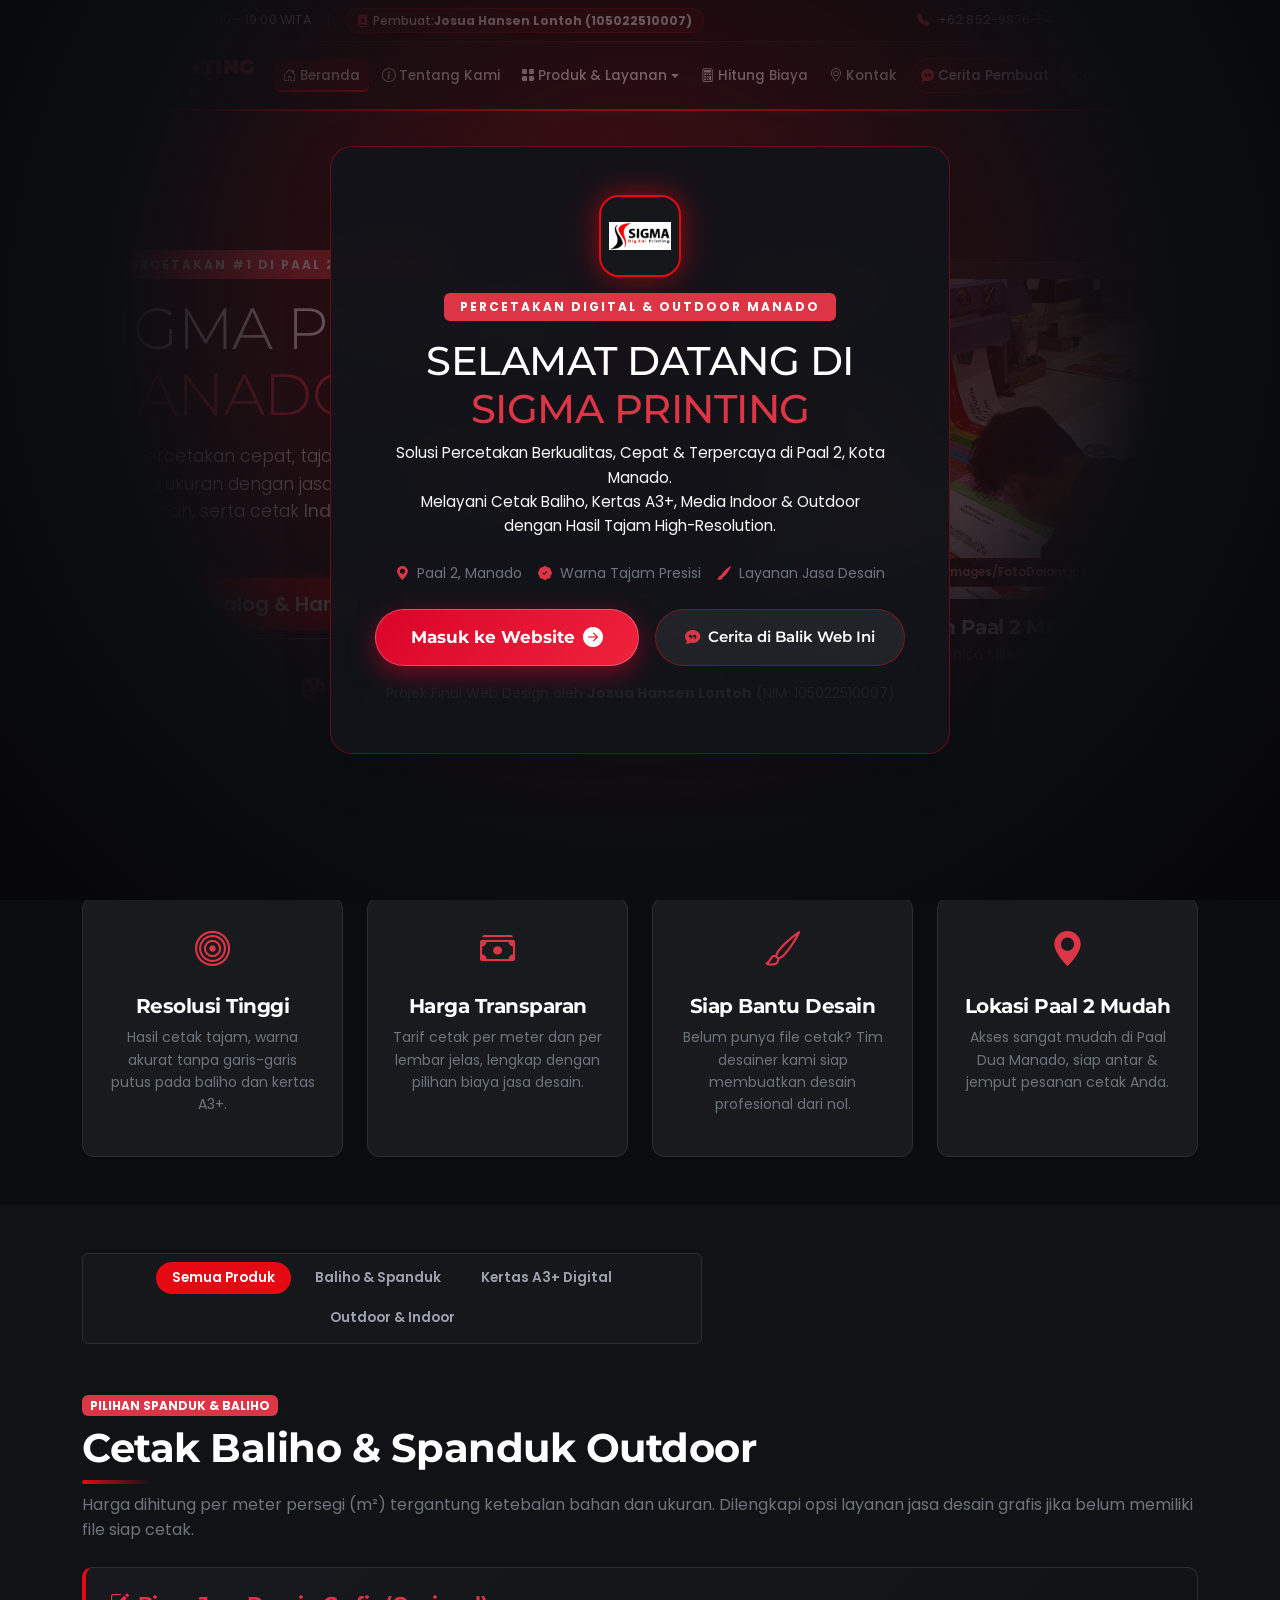
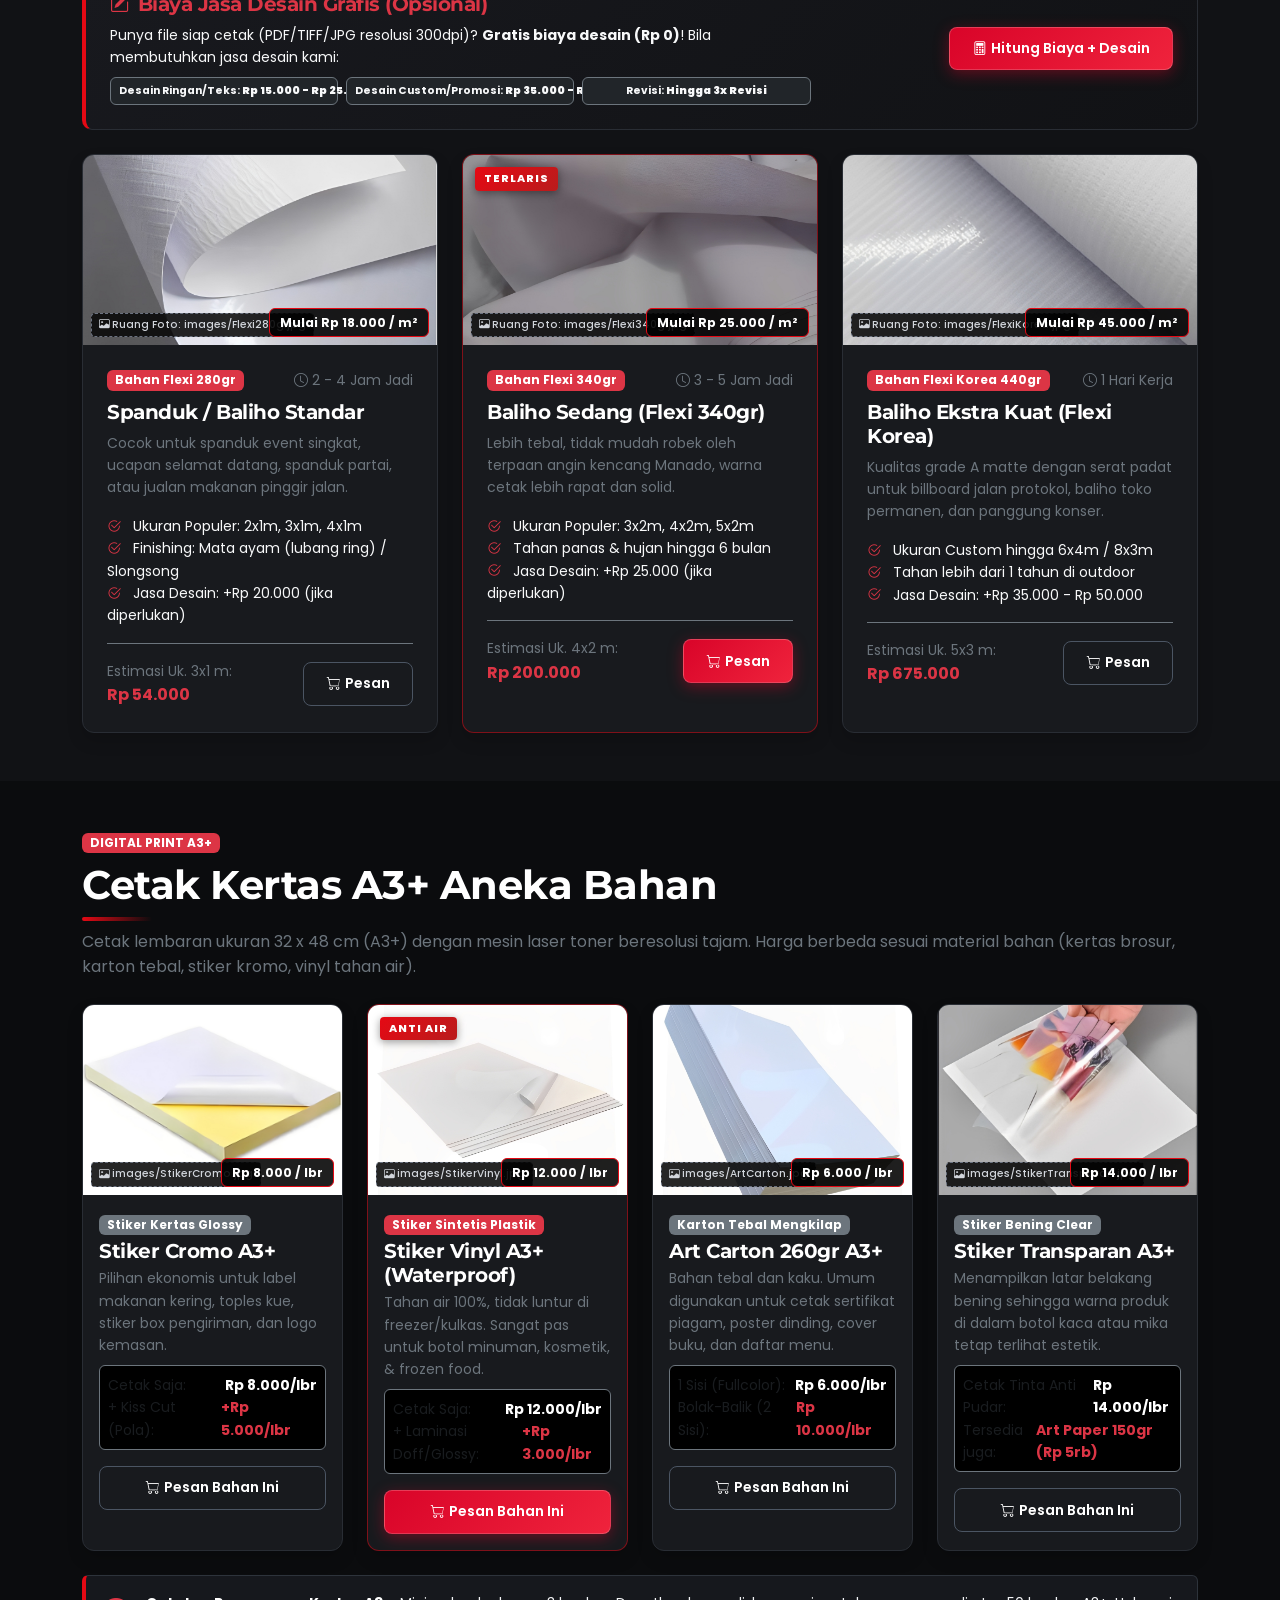
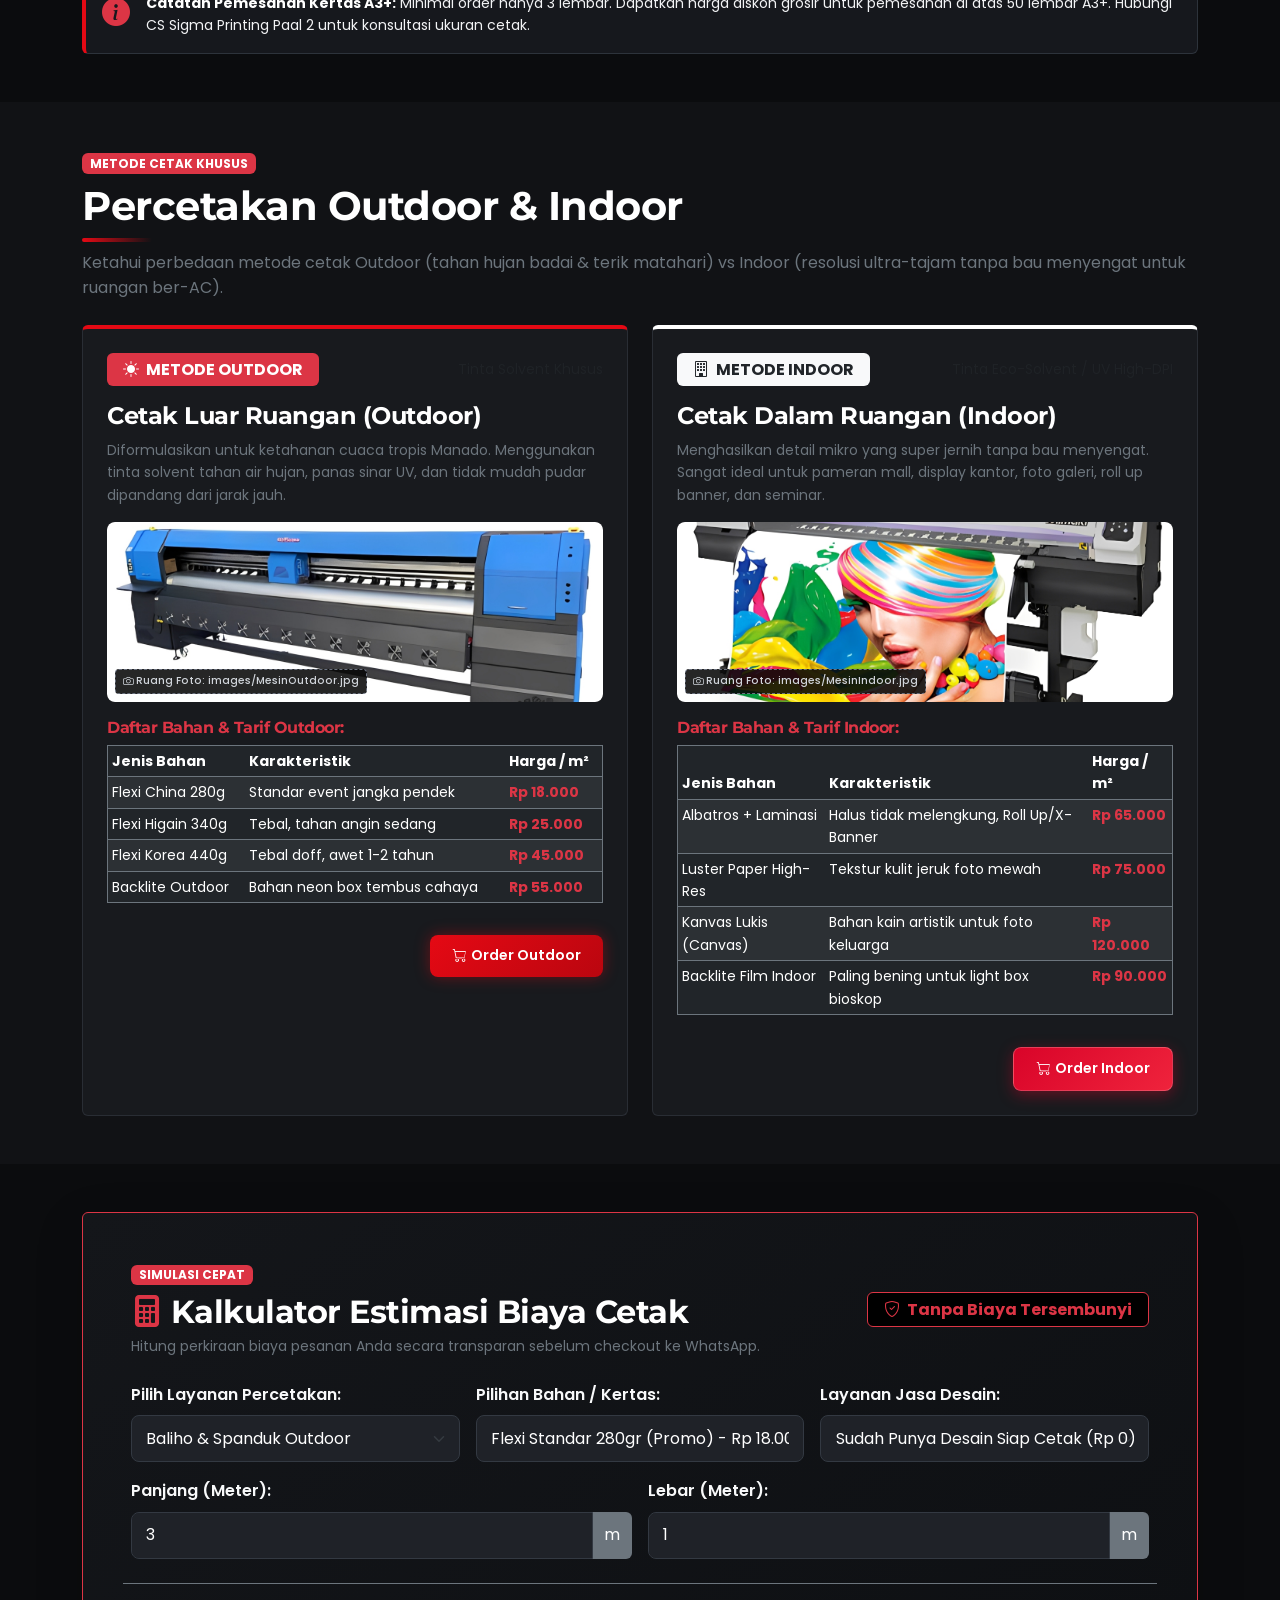
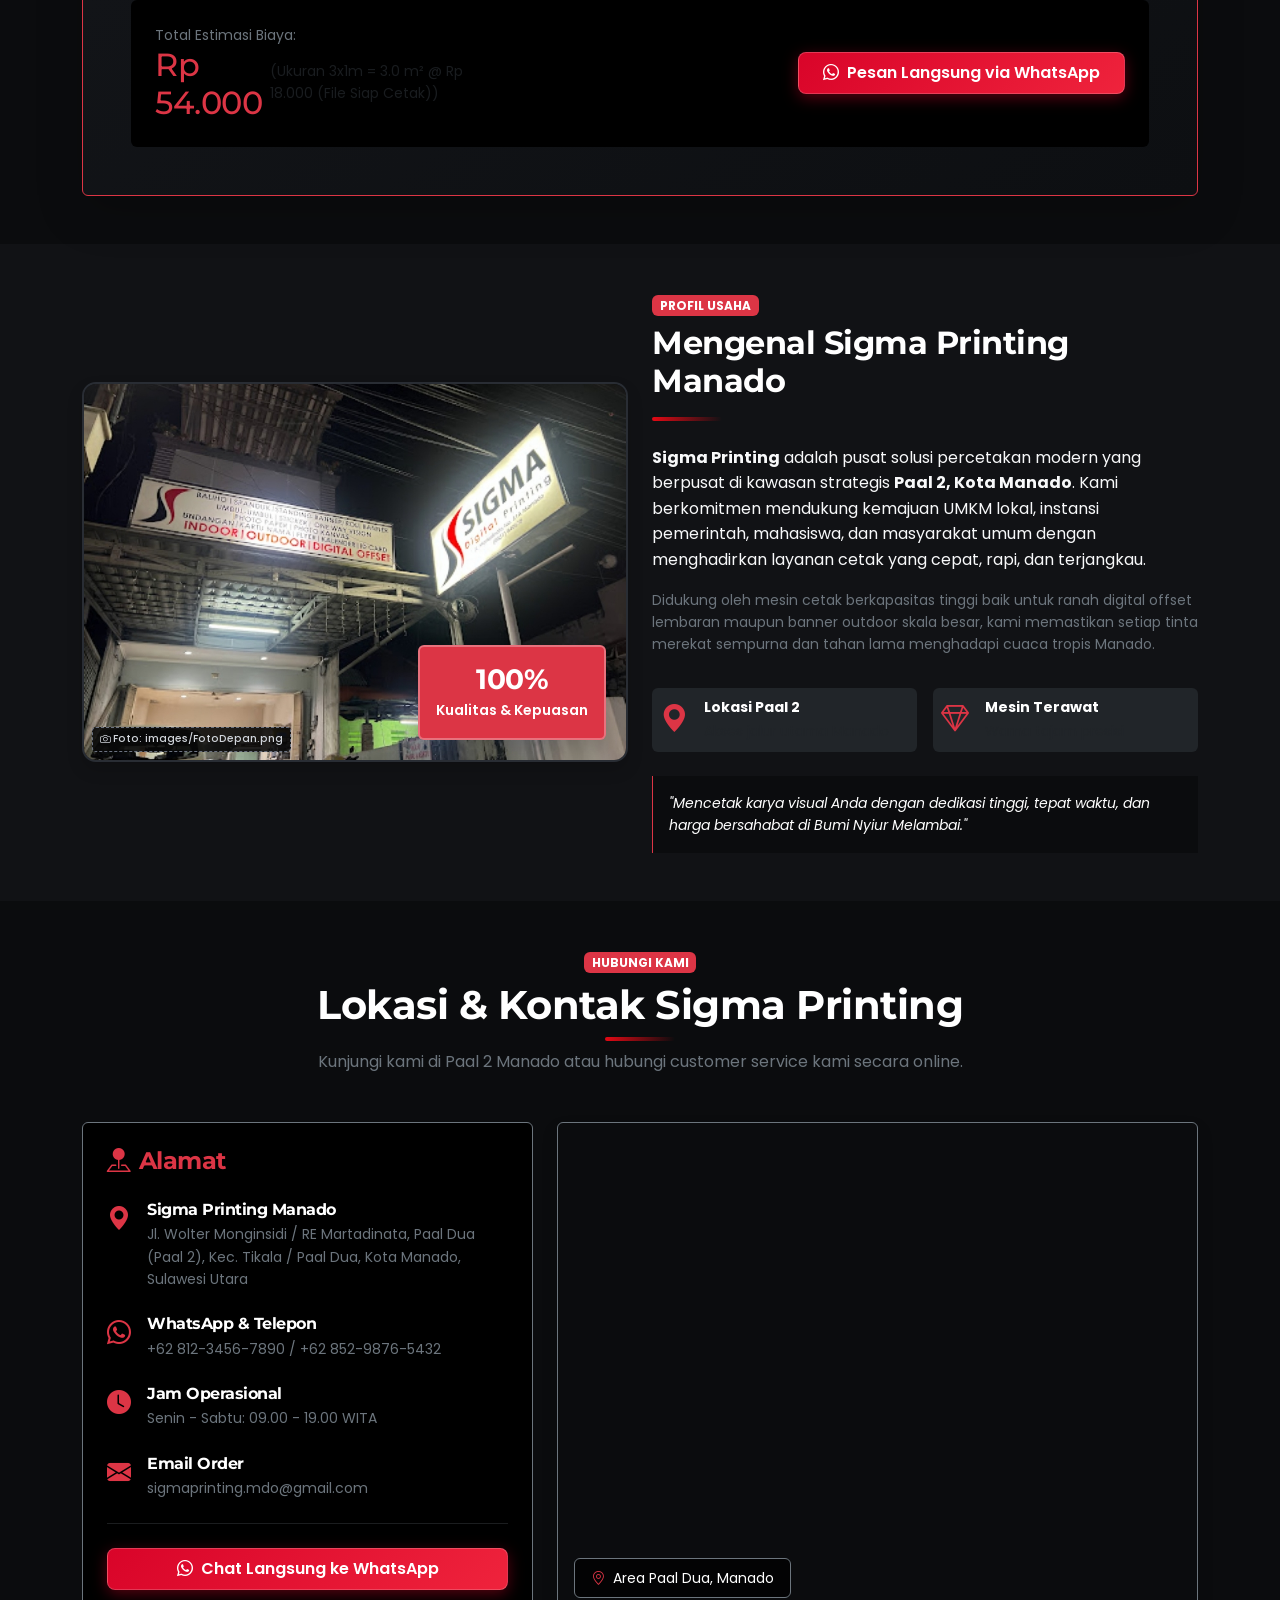
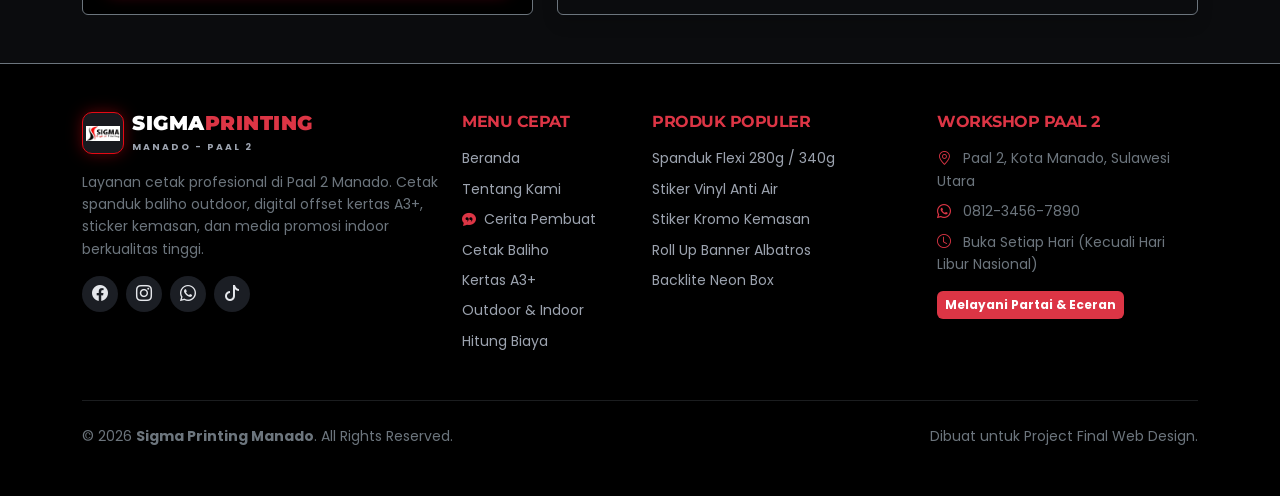
==== commit ef52b4db: "first commit" ====
--- a/index.html
+++ b/index.html
@@ -463,7 +463,7 @@
                     <div class="product-card h-100 shadow">
                         <div class="product-img-holder position-relative">
                             <!-- RUANG FOTO CONTOH BALIHO 3 -->
-                            <img src="images/FlexiKorea.jpg" onerror="this.onerror=null; this.src='https://images.unsplash.com/photo-1557804506-669a67965ba0?auto=format&fit=crop&w=600&q=80';" alt="Contoh Baliho Korea 440gr" class="img-fluid w-100">
+                            <img src="images/Flexikorea.jpg" onerror="this.onerror=null; this.src='https://images.unsplash.com/photo-1557804506-669a67965ba0?auto=format&fit=crop&w=600&q=80';" alt="Contoh Baliho Korea 440gr" class="img-fluid w-100">
                             
                             <div class="img-placeholder-tag">
                                 <i class="bi bi-image"></i> Ruang Foto: images/FlexiKorea.jpg
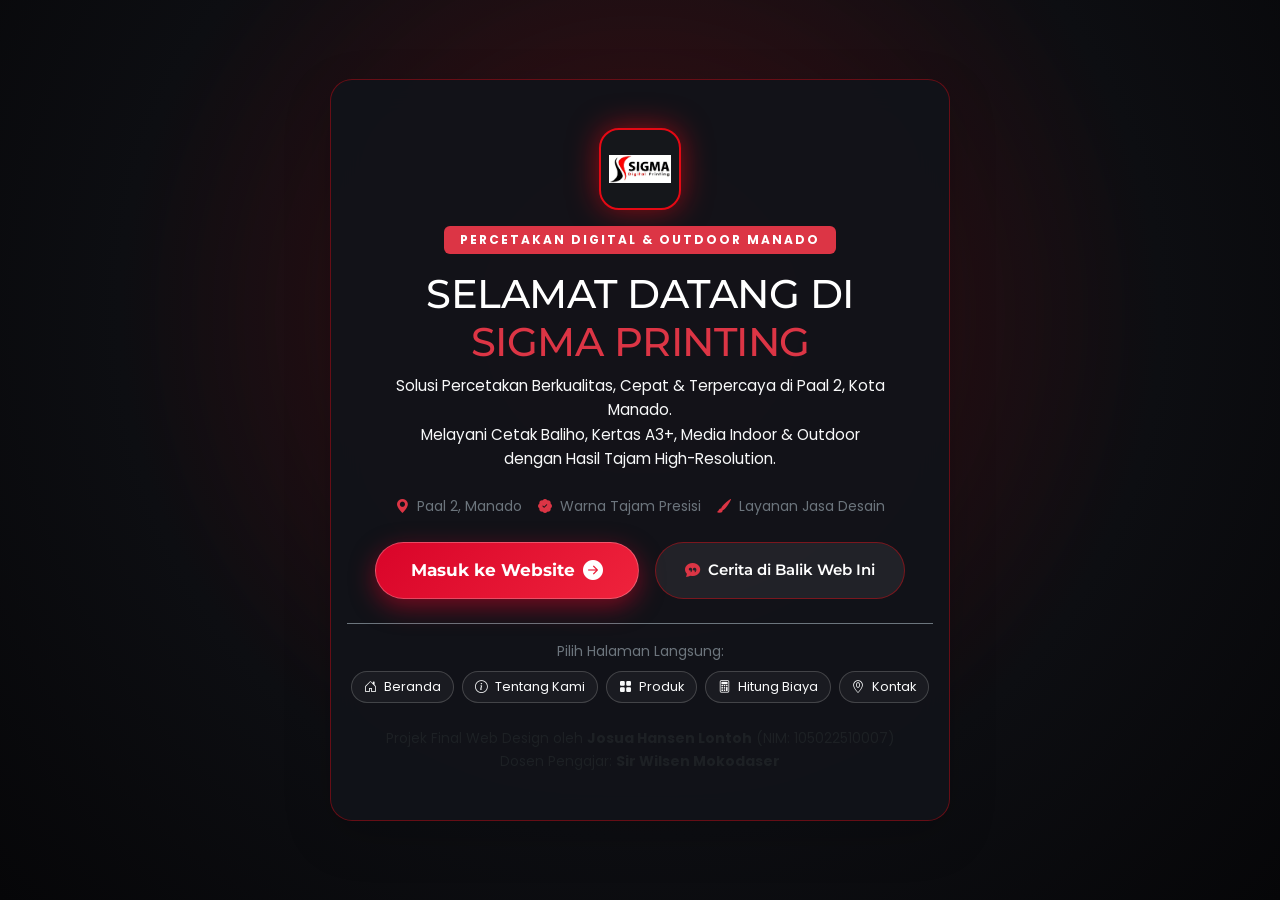
==== commit f986b946: "first commit" ====
--- a/index.html
+++ b/index.html
@@ -3,10 +3,10 @@
 <head>
     <meta charset="UTF-8">
     <meta name="viewport" content="width=device-width, initial-scale=1.0">
-    <title>Sigma Printing Manado - Percetakan Berkualitas & Terpercaya di Paal 2</title>
+    <title>Sigma Printing Manado - Layar Selamat Datang</title>
     
     <!-- Meta SEO -->
-    <meta name="description" content="Sigma Printing Manado - Percetakan digital, baliho, spanduk, kertas A3+, cetak indoor & outdoor berkualitas di Paal 2, Manado.">
+    <meta name="description" content="Selamat datang di Sigma Printing Manado - Percetakan digital, baliho, spanduk, kertas A3+, cetak indoor & outdoor berkualitas di Paal 2, Manado.">
     <meta name="keywords" content="Percetakan Manado, Sigma Printing, Cetak Baliho Manado, Cetak A3 Manado, Percetakan Paal 2">
 
     <!-- Google Fonts: Poppins & Montserrat -->
@@ -24,1184 +24,179 @@
     <!-- Custom CSS -->
     <link rel="stylesheet" href="style.css">
 </head>
-<body class="welcome-locked" data-bs-spy="scroll" data-bs-target="#mainNavbar" data-bs-offset="90" tabindex="0">
+<body class="welcome-locked">
 
     <!-- ==========================================
-         LAYAR AWAL (WELCOME SCREEN) SEBELUM MASUK WEB
+         LAYAR AWAL (WELCOME SCREEN / PORTAL UTAMA)
          ========================================== -->
-    <div id="welcomeScreen" class="welcome-screen">
+    <main id="welcomeScreen" class="welcome-screen">
         <div class="welcome-backdrop"></div>
         <div class="welcome-content text-center text-white px-3 shadow-lg">
             <!-- LOGO SIGMA PRINTING DARI FOLDER IMAGES -->
             <div class="welcome-logo-badge mb-3">
                 <img src="images/logo.png" alt="Sigma Printing Logo" class="welcome-logo-img">
             </div>
-            <div class="badge bg-danger text-uppercase px-3 py-2 mb-3 fw-bold tracking-wider">
+            
+            <div class="badge bg-danger text-uppercase px-3 py-2 mb-3 fw-bold tracking-wider anim-float">
                 Percetakan Digital & Outdoor Manado
             </div>
+            
             <h1 class="welcome-title fw-extrabold mb-2">
                 SELAMAT DATANG DI<br>
                 <span class="text-danger">SIGMA PRINTING</span>
             </h1>
+            
             <p class="welcome-subtitle text-light mx-auto mb-4">
                 Solusi Percetakan Berkualitas, Cepat & Terpercaya di Paal 2, Kota Manado.<br>
                 Melayani Cetak Baliho, Kertas A3+, Media Indoor & Outdoor dengan Hasil Tajam High-Resolution.
             </p>
+            
             <div class="welcome-features d-flex justify-content-center flex-wrap gap-3 mb-4 text-secondary small">
                 <span><i class="bi bi-geo-alt-fill text-danger me-1"></i> Paal 2, Manado</span>
                 <span><i class="bi bi-patch-check-fill text-danger me-1"></i> Warna Tajam Presisi</span>
                 <span><i class="bi bi-brush-fill text-danger me-1"></i> Layanan Jasa Desain</span>
             </div>
-            <div class="d-flex flex-wrap justify-content-center gap-3">
-                <button id="btnEnterSite" class="btn btn-welcome-enter" type="button">
+
+            <!-- Tombol Aksi Utama -->
+            <div class="d-flex flex-wrap justify-content-center gap-3 mb-4">
+                <a href="beranda.html" id="btnEnterSite" class="btn btn-welcome-enter text-decoration-none anim-pulse">
                     <span>Masuk ke Website</span>
                     <i class="bi bi-arrow-right-circle-fill ms-2 fs-5"></i>
-                </button>
+                </a>
                 <button id="btnStoryWelcome" class="btn btn-welcome-story" type="button" onclick="openCreatorStory()">
                     <i class="bi bi-chat-quote-fill me-2 text-danger"></i>
                     <span>Cerita di Balik Web Ini</span>
                 </button>
             </div>
-            <div class="welcome-footer-note mt-3 text-muted small">
-                Projek Final Web Design oleh <strong>Josua Hansen Lontoh</strong> (NIM: 105022510007)
+
+            <!-- Pintasan Cepat Menu Halaman -->
+            <div class="welcome-quick-links pt-3 border-top border-secondary">
+                <span class="text-secondary small d-block mb-2">Pilih Halaman Langsung:</span>
+                <div class="d-flex justify-content-center flex-wrap gap-2">
+                    <a href="beranda.html" class="btn btn-sm btn-outline-secondary text-light">
+                        <i class="bi bi-house-door me-1"></i> Beranda
+                    </a>
+                    <a href="tentang.html" class="btn btn-sm btn-outline-secondary text-light">
+                        <i class="bi bi-info-circle me-1"></i> Tentang Kami
+                    </a>
+                    <a href="produk.html" class="btn btn-sm btn-outline-secondary text-light">
+                        <i class="bi bi-grid-fill me-1"></i> Produk
+                    </a>
+                    <a href="kalkulator.html" class="btn btn-sm btn-outline-secondary text-light">
+                        <i class="bi bi-calculator me-1"></i> Hitung Biaya
+                    </a>
+                    <a href="kontak.html" class="btn btn-sm btn-outline-secondary text-light">
+                        <i class="bi bi-geo-alt me-1"></i> Kontak
+                    </a>
+                </div>
+            </div>
+
+            <!-- Catatan Pembuat Projek Final -->
+            <div class="welcome-footer-note mt-4 text-muted small">
+                Projek Final Web Design oleh <strong>Josua Hansen Lontoh</strong> (NIM: 105022510007)<br>
+                Dosen Pengajar: <strong>Sir Wilsen Mokodaser</strong>
+            </div>
+        </div>
+    </main>
+
+    <!-- ==========================================
+         MODAL CERITA DI BALIK WEBSITE (BUBBLE CHAT)
+         ========================================== -->
+    <div class="modal fade" id="creatorStoryModal" tabindex="-1" aria-labelledby="creatorStoryLabel" aria-hidden="true">
+        <div class="modal-dialog modal-dialog-centered modal-lg">
+            <div class="modal-content creator-chat-modal text-white">
+                <div class="modal-header chat-modal-header border-secondary">
+                    <div class="d-flex align-items-center gap-3">
+                        <div class="chat-avatar-creator"><i class="bi bi-person-fill"></i></div>
+                        <div>
+                            <h5 class="modal-title fw-bold mb-0 text-white" id="creatorStoryLabel">
+                                Cerita Pembuat Website <span class="badge bg-danger ms-1">Josua Hansen Lontoh</span>
+                            </h5>
+                            <small class="text-secondary">NIM: 105022510007 • Kelas Web Design • Sir Wilsen Mokodaser</small>
+                        </div>
+                    </div>
+                    <button type="button" class="btn-close btn-close-white" data-bs-dismiss="modal" aria-label="Close"></button>
+                </div>
+
+                <div class="modal-body chat-modal-body py-4">
+                    <!-- Bubble 1: Identitas & Tujuan -->
+                    <div class="chat-bubble-row">
+                        <div class="chat-avatar-mini">JH</div>
+                        <div class="chat-bubble shadow-sm">
+                            <div class="chat-bubble-author text-danger fw-bold small mb-1">
+                                <i class="bi bi-mortarboard-fill me-1"></i> Latar Belakang & Identitas Pembuat
+                            </div>
+                            <p class="mb-0">
+                                Halo semuanya! Perkenalkan, saya <strong>Lontoh, Josua Hansen</strong> dengan NIM <strong>105022510007</strong>. Website ini dirancang dan dibangun sebagai <strong>Projek Final mata kuliah Web Design</strong> yang diampu oleh dosen pengajar <strong>Sir Wilsen Mokodaser</strong>.
+                            </p>
+                            <span class="chat-timestamp">Tujuan Projek Final</span>
+                        </div>
+                    </div>
+
+                    <!-- Bubble 2: Lulusan SMK DKV & PKL -->
+                    <div class="chat-bubble-row">
+                        <div class="chat-avatar-mini">JH</div>
+                        <div class="chat-bubble shadow-sm">
+                            <div class="chat-bubble-author text-danger fw-bold small mb-1">
+                                <i class="bi bi-brush-fill me-1"></i> Jejak Langkah dari Siswa SMK DKV
+                            </div>
+                            <p class="mb-0">
+                                Sebelum melanjutkan studi di perguruan tinggi, saya adalah siswa SMK dengan latar belakang kelulusan jurusan <strong>Desain Komunikasi Visual (DKV)</strong>. Di masa sekolah tersebut, saat menjalani program <strong>Praktek Kerja Lapangan (PKL)</strong>, saya mendapatkan kesempatan berharga untuk ditempatkan, mencari ilmu, dan menimba pengalaman nyata langsung di perusahaan percetakan ternama: <strong>Sigma Digital Printing</strong> yang berlokasi di Paal 2, Manado.
+                            </p>
+                            <span class="chat-timestamp">Pengalaman Nyata</span>
+                        </div>
+                    </div>
+
+                    <!-- Bubble 3: Pengalaman & Alasan Memilih Tema -->
+                    <div class="chat-bubble-row">
+                        <div class="chat-avatar-mini">JH</div>
+                        <div class="chat-bubble shadow-sm">
+                            <div class="chat-bubble-author text-danger fw-bold small mb-1">
+                                <i class="bi bi-lightbulb-fill me-1"></i> Alasan Memilih Tema Sigma Digital Printing
+                            </div>
+                            <p class="mb-1">
+                                Di Sigma Digital Printing, mata saya benar-benar terbuka lebar melihat bagaimana industri kreatif percetakan bekerja: dari proses cetak baliho raksasa, presisi digital offset lembaran A3+, stiker kemasan produk, hingga berbagai media promosi indoor dan outdoor.
+                            </p>
+                            <p class="mb-0">
+                                Saya membuat website ini karena menurut saya <strong>sangat keren dan bermakna jika saya membuat website dari tempat yang sudah berjasa membantu saya untuk mengenal dan merasakan langsung dunia kerja untuk pertama kalinya!</strong> 🚀
+                            </p>
+                            <span class="chat-timestamp">Inspirasi & Makna</span>
+                        </div>
+                    </div>
+
+                    <!-- Bubble 4: Dedikasi & Terima Kasih -->
+                    <div class="chat-bubble-row">
+                        <div class="chat-avatar-mini">JH</div>
+                        <div class="chat-bubble shadow-sm highlight-bubble">
+                            <div class="chat-bubble-author text-danger fw-bold small mb-1">
+                                <i class="bi bi-award-fill me-1"></i> Dedikasi & Terima Kasih untuk Sir Wilsen
+                            </div>
+                            <p class="mb-1">
+                                Melalui website ini, saya menggabungkan fondasi estetika visual yang saya pelajari dari SMK DKV dengan keterampilan pemrograman web modern (HTML5, Bootstrap 5, styling CSS Merah-Hitam-Putih yang elegan, dan fitur interaktif JavaScript seperti kalkulator cetak dan pencarian produk).
+                            </p>
+                            <p class="mb-0">
+                                Terima kasih yang sebesar-besarnya saya ucapkan kepada <strong>Sir Wilsen Mokodaser</strong> atas segala bimbingan, arahan, dan ilmu yang sangat bermanfaat selama perkuliahan Web Design ini. Semoga karya ini dapat memberikan hasil terbaik dan bermanfaat! 🙏 ✨
+                            </p>
+                            <span class="chat-timestamp">Lontoh, Josua Hansen • NIM 105022510007</span>
+                        </div>
+                    </div>
+                </div>
+
+                <!-- Footer Modal -->
+                <div class="modal-footer border-secondary justify-content-between">
+                    <button type="button" class="btn btn-secondary btn-sm" data-bs-dismiss="modal">
+                        <i class="bi bi-x-lg me-1"></i> Tutup Pesan
+                    </button>
+                    <a href="beranda.html" class="btn btn-custom-accent btn-sm">
+                        <i class="bi bi-arrow-right-circle me-1"></i> Lanjut Masuk ke Website
+                    </a>
+                </div>
             </div>
         </div>
     </div>
 
     <!-- ==========================================
-         TOP BAR INFO
-         ========================================== -->
-    <div class="top-bar py-2 text-white d-none d-md-block">
-        <div class="container-fluid px-3 px-xl-4 px-xxl-5 d-flex justify-content-between align-items-center">
-            <div class="top-info d-flex align-items-center gap-3">
-                <span><i class="bi bi-geo-alt-fill text-danger me-1"></i> Paal 2, Manado</span>
-                <span class="top-bar-divider"></span>
-                <span><i class="bi bi-clock-fill text-danger me-1"></i> 09.00 - 19.00 WITA</span>
-                <span class="top-bar-divider"></span>
-                <button type="button" class="creator-badge-btn" onclick="openCreatorStory()" title="Lihat Cerita Pembuat Website">
-                    <i class="bi bi-person-badge-fill text-danger me-1"></i> Pembuat: <strong>Josua Hansen Lontoh (105022510007)</strong>
-                </button>
-            </div>
-            <div class="top-contact d-flex align-items-center gap-3">
-                <span><i class="bi bi-telephone-fill text-danger me-1"></i> +62 852-9876-5432</span>
-                <span class="top-bar-divider"></span>
-                <a href="javascript:void(0)" onclick="showFormalityNotice('WhatsApp')" class="top-wa-badge text-decoration-none">
-                    <i class="bi bi-whatsapp me-1"></i> Chat WhatsApp
-                </a>
-            </div>
-        </div>
-    </div>
-
-    <!-- ==========================================
-         NAVBAR UTAMA (SUPER RAPI & ELEGAN)
-         ========================================== -->
-    <nav id="mainNavbar" class="navbar navbar-expand-xl navbar-dark sticky-top">
-        <div class="container-fluid px-3 px-xl-4 px-xxl-5">
-            <!-- Brand Logo menggunakan images/logo.png -->
-            <a class="navbar-brand d-flex align-items-center gap-2" href="#beranda">
-                <span class="brand-badge">
-                    <img src="images/logo.png" alt="Sigma Printing Logo" class="brand-logo-img">
-                </span>
-                <div class="brand-text">
-                    <span class="brand-title">SIGMA<span class="text-danger">PRINTING</span></span>
-                    <span class="brand-subtitle d-block">MANADO - PAAL 2</span>
-                </div>
-            </a>
-
-            <!-- Mobile Toggle Button -->
-            <button class="navbar-toggler custom-toggler border-0 shadow-none" type="button" data-bs-toggle="collapse" data-bs-target="#navbarContent" aria-controls="navbarContent" aria-expanded="false" aria-label="Toggle navigation">
-                <span class="navbar-toggler-icon"></span>
-            </button>
-
-            <!-- Navbar Links, Search & CTA Button -->
-            <div class="collapse navbar-collapse" id="navbarContent">
-                <ul class="navbar-nav mx-auto mb-2 mb-xl-0 align-items-xl-center gap-xl-1">
-                    <li class="nav-item">
-                        <a class="nav-link active" href="#beranda"><i class="bi bi-house-door me-1"></i> Beranda</a>
-                    </li>
-                    <li class="nav-item">
-                        <a class="nav-link" href="#tentang"><i class="bi bi-info-circle me-1"></i> Tentang Kami</a>
-                    </li>
-
-                    <!-- DROPDOWN: PRODUK & LAYANAN -->
-                    <li class="nav-item dropdown">
-                        <a class="nav-link dropdown-toggle" href="#" id="produkDropdown" role="button" data-bs-toggle="dropdown" aria-expanded="false">
-                            <i class="bi bi-grid-fill me-1"></i> Produk & Layanan
-                        </a>
-                        <ul class="dropdown-menu dropdown-menu-dark custom-dropdown shadow-lg" aria-labelledby="produkDropdown">
-                            <li class="dropdown-header text-uppercase text-danger fw-bold">Katalog Produk Percetakan</li>
-                            <li>
-                                <a class="dropdown-item" href="#produk-baliho">
-                                    <i class="bi bi-signpost-2 text-danger me-2"></i> Baliho & Spanduk Banner
-                                    <span class="badge bg-danger ms-auto">Outdoor</span>
-                                </a>
-                            </li>
-                            <li>
-                                <a class="dropdown-item" href="#produk-kertas-a3">
-                                    <i class="bi bi-file-earmark-image text-danger me-2"></i> Kertas A3+ Digital Printing
-                                    <span class="badge bg-secondary ms-auto">Stiker</span>
-                                </a>
-                            </li>
-                            <li>
-                                <a class="dropdown-item" href="#produk-outdoor-indoor">
-                                    <i class="bi bi-aspect-ratio text-danger me-2"></i> Cetak Outdoor & Indoor
-                                    <span class="badge bg-warning text-dark ms-auto">High-Res</span>
-                                </a>
-                            </li>
-                            <li><hr class="dropdown-divider border-secondary my-2"></li>
-                            <li>
-                                <a class="dropdown-item" href="#kalkulator">
-                                    <i class="bi bi-calculator-fill text-danger me-2"></i> Kalkulator Estimasi Biaya
-                                </a>
-                            </li>
-                            <li>
-                                <a class="dropdown-item" href="javascript:void(0)" onclick="openCreatorStory()">
-                                    <i class="bi bi-chat-quote-fill text-danger me-2"></i> Cerita Pembuat (Josua)
-                                </a>
-                            </li>
-                        </ul>
-                    </li>
-
-                    <li class="nav-item">
-                        <a class="nav-link" href="#kalkulator"><i class="bi bi-calculator me-1"></i> Hitung Biaya</a>
-                    </li>
-                    <li class="nav-item">
-                        <a class="nav-link" href="#kontak"><i class="bi bi-geo-alt me-1"></i> Kontak</a>
-                    </li>
-                    <li class="nav-item">
-                        <a class="nav-link creator-nav-link" href="javascript:void(0)" onclick="openCreatorStory()" title="Cerita Latar Belakang Pembuat Website">
-                            <i class="bi bi-chat-quote-fill text-danger me-1"></i> Cerita Pembuat
-                        </a>
-                    </li>
-                </ul>
-
-                <!-- Right Actions: Search & CTA Button (Tetap Sejajar & Tidak Terpotong) -->
-                <div class="nav-actions d-flex flex-column flex-xl-row align-items-stretch align-items-xl-center gap-2 mt-3 mt-xl-0">
-                    <!-- FITUR SEARCH DI NAVBAR -->
-                    <div class="nav-search-wrapper position-relative">
-                        <form class="d-flex m-0" role="search" onsubmit="event.preventDefault(); triggerSearch();">
-                            <div class="input-group search-input-group">
-                                <input id="navbarSearchInput" class="form-control search-input" type="search" placeholder="Cari produk cetak..." aria-label="Search">
-                                <button class="btn btn-search text-white" type="button" onclick="triggerSearch()" title="Cari Produk">
-                                    <i class="bi bi-search"></i>
-                                </button>
-                            </div>
-                        </form>
-                        <!-- Hasil Search Popup / Dropdown (Rata Kanan) -->
-                        <div id="searchResultsBox" class="search-results-dropdown shadow d-none">
-                            <!-- Konten hasil pencarian otomatis diisi via JavaScript -->
-                        </div>
-                    </div>
-
-                    <!-- CTA Button -->
-                    <a href="#kalkulator" class="btn btn-custom-accent nav-cta-btn">
-                        <i class="bi bi-cart-plus-fill me-1"></i> Order Sekarang
-                    </a>
-                </div>
-            </div>
-        </div>
-    </nav>
-
-    <!-- ==========================================
-         HERO SECTION / BANNER UTAMA
-         ========================================== -->
-    <header id="beranda" class="hero-section text-white d-flex align-items-center">
-        <div class="hero-overlay"></div>
-        <div class="container position-relative z-2 py-5">
-            <div class="row align-items-center gy-5">
-                <div class="col-lg-7">
-                    <div class="badge bg-danger px-3 py-2 text-uppercase mb-3 fw-bold tracking-wider">
-                        <i class="bi bi-award-fill me-1"></i> Percetakan #1 di Paal 2, Manado
-                    </div>
-                    <h1 class="display-4 fw-extrabold hero-title mb-3">
-                        SIGMA PRINTING <span class="text-danger">MANADO</span>
-                    </h1>
-                    <p class="lead hero-subtitle text-light mb-4">
-                        Pusat percetakan cepat, tajam & presisi. Melayani cetak <strong>Baliho</strong> berbagai ukuran dengan jasa desain, cetak <strong>Kertas A3+</strong> beragam stiker/bahan, serta cetak <strong>Indoor & Outdoor</strong> dengan kualitas mesin mutakhir.
-                    </p>
-                    
-                    <div class="d-flex flex-wrap gap-3 mb-4">
-                        <a href="#produk-baliho" class="btn btn-custom-primary btn-lg">
-                            <i class="bi bi-eye-fill me-2"></i> Lihat Katalog & Harga
-                        </a>
-                        <a href="#kalkulator" class="btn btn-custom-outline btn-lg">
-                            <i class="bi bi-calculator me-2"></i> Simulasi Hitung Harga
-                        </a>
-                    </div>
-
-                    <!-- Highlight Fitur Mini -->
-                    <div class="row g-3 pt-3 border-top border-secondary hero-features">
-                        <div class="col-6 col-sm-4 d-flex align-items-center gap-2">
-                            <i class="bi bi-lightning-charge-fill text-danger fs-4"></i>
-                            <span class="small fw-semibold">Proses Cepat & Tepat</span>
-                        </div>
-                        <div class="col-6 col-sm-4 d-flex align-items-center gap-2">
-                            <i class="bi bi-palette-fill text-danger fs-4"></i>
-                            <span class="small fw-semibold">Layanan Jasa Desain</span>
-                        </div>
-                        <div class="col-12 col-sm-4 d-flex align-items-center gap-2">
-                            <i class="bi bi-patch-check-fill text-danger fs-4"></i>
-                            <span class="small fw-semibold">Warna Tajam High-Res</span>
-                        </div>
-                    </div>
-                </div>
-
-                <div class="col-lg-5">
-                    <!-- RUANG GAMBAR SHOWCASE HERO -->
-                    <div class="hero-showcase-card shadow-lg p-3">
-                        <div class="showcase-img-box position-relative text-center">
-                            <!-- RUANG KOSONG GAMBAR: Ganti src gambar di bawah jika sudah ada file fotonya -->
-                            <img src="images/FotoDalam.jpeg" onerror="this.onerror=null; this.src='https://images.unsplash.com/photo-1563986768609-322da13575f3?auto=format&fit=crop&w=800&q=80';" alt="Sigma Printing Manado" class="img-fluid rounded showcase-img">
-                            
-                            <div class="img-placeholder-badge">
-                                <i class="bi bi-camera me-1"></i> [Ruang Foto: images/FotoDalam.jpeg]
-                            </div>
-                        </div>
-                        <div class="showcase-content p-3 text-center">
-                            <h5 class="fw-bold text-white mb-1">  Percetakan Paal 2 Manado</h5>
-                            <p class="text-secondary small mb-0">Mesin Digital Printing Konica Minolta & Outdoor Seiko</p>
-                        </div>
-                    </div>
-                </div>
-            </div>
-        </div>
-    </header>
-
-    <!-- ==========================================
-         HIGHLIGHT KEUNGGULAN
-         ========================================== -->
-    <section class="py-5 bg-darker">
-        <div class="container">
-            <div class="row g-4 text-center">
-                <div class="col-md-3 col-sm-6">
-                    <div class="feature-box p-4 h-100">
-                        <div class="feature-icon mb-3">
-                            <i class="bi bi-bullseye text-danger"></i>
-                        </div>
-                        <h5 class="fw-bold text-white">Resolusi Tinggi</h5>
-                        <p class="text-secondary small">Hasil cetak tajam, warna akurat tanpa garis-garis putus pada baliho dan kertas A3+.</p>
-                    </div>
-                </div>
-                <div class="col-md-3 col-sm-6">
-                    <div class="feature-box p-4 h-100">
-                        <div class="feature-icon mb-3">
-                            <i class="bi bi-cash-stack text-danger"></i>
-                        </div>
-                        <h5 class="fw-bold text-white">Harga Transparan</h5>
-                        <p class="text-secondary small">Tarif cetak per meter dan per lembar jelas, lengkap dengan pilihan biaya jasa desain.</p>
-                    </div>
-                </div>
-                <div class="col-md-3 col-sm-6">
-                    <div class="feature-box p-4 h-100">
-                        <div class="feature-icon mb-3">
-                            <i class="bi bi-brush text-danger"></i>
-                        </div>
-                        <h5 class="fw-bold text-white">Siap Bantu Desain</h5>
-                        <p class="text-secondary small">Belum punya file cetak? Tim desainer kami siap membuatkan desain profesional dari nol.</p>
-                    </div>
-                </div>
-                <div class="col-md-3 col-sm-6">
-                    <div class="feature-box p-4 h-100">
-                        <div class="feature-icon mb-3">
-                            <i class="bi bi-geo-alt-fill text-danger"></i>
-                        </div>
-                        <h5 class="fw-bold text-white">Lokasi Paal 2 Mudah</h5>
-                        <p class="text-secondary small">Akses sangat mudah di Paal Dua Manado, siap antar & jemput pesanan cetak Anda.</p>
-                    </div>
-                </div>
-            </div>
-        </div>
-    </section>
-
-    <!-- ==========================================
-         FILTER KATEGORI CEPAT
-         ========================================== -->
-    <div class="container mt-5">
-        <div class="d-flex flex-wrap justify-content-center gap-2 filter-bar p-2 rounded">
-            <button class="btn btn-filter active" data-filter="all">Semua Produk</button>
-            <button class="btn btn-filter" data-filter="baliho">Baliho & Spanduk</button>
-            <button class="btn btn-filter" data-filter="kertas-a3">Kertas A3+ Digital</button>
-            <button class="btn btn-filter" data-filter="outdoor-indoor">Outdoor & Indoor</button>
-        </div>
-    </div>
-
-    <!-- ==========================================
-         SEKSI 1: BALIHO & SPANDUK DENGAN UKURAN & JASA DESAIN
-         ========================================== -->
-    <section id="produk-baliho" class="py-5 product-section" data-category="baliho">
-        <div class="container">
-            <div class="section-title-wrap mb-4">
-                <span class="badge bg-danger text-uppercase mb-2">Pilihan Spanduk & Baliho</span>
-                <h2 class="fw-bold text-white section-title">Cetak Baliho & Spanduk Outdoor</h2>
-                <div class="title-underline"></div>
-                <p class="text-secondary mt-2">
-                    Harga dihitung per meter persegi (m²) tergantung ketebalan bahan dan ukuran. Dilengkapi opsi layanan jasa desain grafis jika belum memiliki file siap cetak.
-                </p>
-            </div>
-
-            <!-- TABEL JASA DESAIN INFO -->
-            <div class="design-service-card mb-4 p-4 text-white">
-                <div class="row align-items-center">
-                    <div class="col-lg-8">
-                        <h5 class="fw-bold text-danger mb-2"><i class="bi bi-pencil-square me-2"></i>Biaya Jasa Desain Grafis (Opsional)</h5>
-                        <p class="small text-light mb-2">
-                            Punya file siap cetak (PDF/TIFF/JPG resolusi 300dpi)? <strong>Gratis biaya desain (Rp 0)</strong>! Bila membutuhkan jasa desain kami:
-                        </p>
-                        <div class="row g-2 small text-secondary">
-                            <div class="col-sm-4">
-                                <span class="badge bg-dark border border-secondary text-light w-100 p-2">
-                                    Desain Ringan/Teks: <strong>Rp 15.000 - Rp 25.000</strong>
-                                </span>
-                            </div>
-                            <div class="col-sm-4">
-                                <span class="badge bg-dark border border-secondary text-light w-100 p-2">
-                                    Desain Custom/Promosi: <strong>Rp 35.000 - Rp 50.000</strong>
-                                </span>
-                            </div>
-                            <div class="col-sm-4">
-                                <span class="badge bg-dark border border-secondary text-light w-100 p-2">
-                                    Revisi: <strong>Hingga 3x Revisi</strong>
-                                </span>
-                            </div>
-                        </div>
-                    </div>
-                    <div class="col-lg-4 text-lg-end mt-3 mt-lg-0">
-                        <a href="#kalkulator" class="btn btn-sm btn-custom-accent">
-                            <i class="bi bi-calculator me-1"></i> Hitung Biaya + Desain
-                        </a>
-                    </div>
-                </div>
-            </div>
-
-            <!-- GRID PRODUK BALIHO -->
-            <div class="row g-4">
-                <!-- Card Baliho 1 -->
-                <div class="col-md-6 col-lg-4 product-card-item" data-title="baliho flexi standar 280gr spanduk">
-                    <div class="product-card h-100 shadow">
-                        <div class="product-img-holder position-relative">
-                            <!-- RUANG FOTO CONTOH BALIHO 1 -->
-                            <img src="images/Flexi280g.jpg" onerror="this.onerror=null; this.src='https://images.unsplash.com/photo-1542744095-fcf48d80b0fd?auto=format&fit=crop&w=600&q=80';" alt="Contoh Baliho Standar" class="img-fluid w-100">
-                            
-                            <div class="img-placeholder-tag">
-                                <i class="bi bi-image"></i> Ruang Foto: images/Flexi280g.jpg
-                            </div>
-                            <span class="badge-price-tag">Mulai Rp 18.000 / m²</span>
-                        </div>
-                        <div class="card-body p-4 text-white">
-                            <div class="d-flex justify-content-between align-items-center mb-2">
-                                <span class="badge bg-danger">Bahan Flexi 280gr</span>
-                                <small class="text-secondary"><i class="bi bi-clock"></i> 2 - 4 Jam Jadi</small>
-                            </div>
-                            <h5 class="fw-bold mb-2">Spanduk / Baliho Standar</h5>
-                            <p class="text-secondary small mb-3">
-                                Cocok untuk spanduk event singkat, ucapan selamat datang, spanduk partai, atau jualan makanan pinggir jalan.
-                            </p>
-                            
-                            <ul class="list-unstyled small mb-3 text-light">
-                                <li><i class="bi bi-check2-circle text-danger me-2"></i> Ukuran Populer: 2x1m, 3x1m, 4x1m</li>
-                                <li><i class="bi bi-check2-circle text-danger me-2"></i> Finishing: Mata ayam (lubang ring) / Slongsong</li>
-                                <li><i class="bi bi-check2-circle text-danger me-2"></i> Jasa Desain: +Rp 20.000 (jika diperlukan)</li>
-                            </ul>
-
-                            <div class="border-top border-secondary pt-3 d-flex justify-content-between align-items-center">
-                                <div>
-                                    <span class="text-secondary small d-block">Estimasi Uk. 3x1 m:</span>
-                                    <span class="fw-bold text-danger fs-6">Rp 54.000</span>
-                                </div>
-                                <button class="btn btn-sm btn-custom-outline" onclick="openOrderModal('Baliho Standar 280gr', 'Rp 18.000 / m²', 'Outdoor Flexi 280gr')">
-                                    <i class="bi bi-cart me-1"></i> Pesan
-                                </button>
-                            </div>
-                        </div>
-                    </div>
-                </div>
-
-                <!-- Card Baliho 2 -->
-                <div class="col-md-6 col-lg-4 product-card-item" data-title="baliho flexi tebal 340gr banner premium">
-                    <div class="product-card h-100 shadow featured-card">
-                        <div class="badge-favorite">TERLARIS</div>
-                        <div class="product-img-holder position-relative">
-                            <!-- RUANG FOTO CONTOH BALIHO 2 -->
-                            <img src="images/Flexi340g.jpg" onerror="this.onerror=null; this.src='https://images.unsplash.com/photo-1579783900882-c0d3dad7b119?auto=format&fit=crop&w=600&q=80';" alt="Contoh Baliho Tebal 340gr" class="img-fluid w-100">
-                            
-                            <div class="img-placeholder-tag">
-                                <i class="bi bi-image"></i> Ruang Foto: images/Flexi340g.jpg
-                            </div>
-                            <span class="badge-price-tag">Mulai Rp 25.000 / m²</span>
-                        </div>
-                        <div class="card-body p-4 text-white">
-                            <div class="d-flex justify-content-between align-items-center mb-2">
-                                <span class="badge bg-danger">Bahan Flexi 340gr</span>
-                                <small class="text-secondary"><i class="bi bi-clock"></i> 3 - 5 Jam Jadi</small>
-                            </div>
-                            <h5 class="fw-bold mb-2">Baliho Sedang (Flexi 340gr)</h5>
-                            <p class="text-secondary small mb-3">
-                                Lebih tebal, tidak mudah robek oleh terpaan angin kencang Manado, warna cetak lebih rapat dan solid.
-                            </p>
-                            
-                            <ul class="list-unstyled small mb-3 text-light">
-                                <li><i class="bi bi-check2-circle text-danger me-2"></i> Ukuran Populer: 3x2m, 4x2m, 5x2m</li>
-                                <li><i class="bi bi-check2-circle text-danger me-2"></i> Tahan panas & hujan hingga 6 bulan</li>
-                                <li><i class="bi bi-check2-circle text-danger me-2"></i> Jasa Desain: +Rp 25.000 (jika diperlukan)</li>
-                            </ul>
-
-                            <div class="border-top border-secondary pt-3 d-flex justify-content-between align-items-center">
-                                <div>
-                                    <span class="text-secondary small d-block">Estimasi Uk. 4x2 m:</span>
-                                    <span class="fw-bold text-danger fs-6">Rp 200.000</span>
-                                </div>
-                                <button class="btn btn-sm btn-custom-accent" onclick="openOrderModal('Baliho Sedang 340gr', 'Rp 25.000 / m²', 'Outdoor Flexi 340gr')">
-                                    <i class="bi bi-cart me-1"></i> Pesan
-                                </button>
-                            </div>
-                        </div>
-                    </div>
-                </div>
-
-                <!-- Card Baliho 3 -->
-                <div class="col-md-6 col-lg-4 product-card-item" data-title="baliho flexi korea jerman 440gr billboard">
-                    <div class="product-card h-100 shadow">
-                        <div class="product-img-holder position-relative">
-                            <!-- RUANG FOTO CONTOH BALIHO 3 -->
-                            <img src="images/Flexikorea.jpg" onerror="this.onerror=null; this.src='https://images.unsplash.com/photo-1557804506-669a67965ba0?auto=format&fit=crop&w=600&q=80';" alt="Contoh Baliho Korea 440gr" class="img-fluid w-100">
-                            
-                            <div class="img-placeholder-tag">
-                                <i class="bi bi-image"></i> Ruang Foto: images/FlexiKorea.jpg
-                            </div>
-                            <span class="badge-price-tag">Mulai Rp 45.000 / m²</span>
-                        </div>
-                        <div class="card-body p-4 text-white">
-                            <div class="d-flex justify-content-between align-items-center mb-2">
-                                <span class="badge bg-danger">Bahan Flexi Korea 440gr</span>
-                                <small class="text-secondary"><i class="bi bi-clock"></i> 1 Hari Kerja</small>
-                            </div>
-                            <h5 class="fw-bold mb-2">Baliho Ekstra Kuat (Flexi Korea)</h5>
-                            <p class="text-secondary small mb-3">
-                                Kualitas grade A matte dengan serat padat untuk billboard jalan protokol, baliho toko permanen, dan panggung konser.
-                            </p>
-                            
-                            <ul class="list-unstyled small mb-3 text-light">
-                                <li><i class="bi bi-check2-circle text-danger me-2"></i> Ukuran Custom hingga 6x4m / 8x3m</li>
-                                <li><i class="bi bi-check2-circle text-danger me-2"></i> Tahan lebih dari 1 tahun di outdoor</li>
-                                <li><i class="bi bi-check2-circle text-danger me-2"></i> Jasa Desain: +Rp 35.000 - Rp 50.000</li>
-                            </ul>
-
-                            <div class="border-top border-secondary pt-3 d-flex justify-content-between align-items-center">
-                                <div>
-                                    <span class="text-secondary small d-block">Estimasi Uk. 5x3 m:</span>
-                                    <span class="fw-bold text-danger fs-6">Rp 675.000</span>
-                                </div>
-                                <button class="btn btn-sm btn-custom-outline" onclick="openOrderModal('Baliho Flexi Korea 440gr', 'Rp 45.000 / m²', 'Outdoor Flexi Korea')">
-                                    <i class="bi bi-cart me-1"></i> Pesan
-                                </button>
-                            </div>
-                        </div>
-                    </div>
-                </div>
-            </div>
-        </div>
-    </section>
-
-    <!-- ==========================================
-         SEKSI 2: PERCETAKAN KERTAS A3+ DENGAN VARIASI BAHAN
-         ========================================== -->
-    <section id="produk-kertas-a3" class="py-5 bg-darker product-section" data-category="kertas-a3">
-        <div class="container">
-            <div class="section-title-wrap mb-4">
-                <span class="badge bg-danger text-uppercase mb-2">Digital Print A3+</span>
-                <h2 class="fw-bold text-white section-title">Cetak Kertas A3+ Aneka Bahan</h2>
-                <div class="title-underline"></div>
-                <p class="text-secondary mt-2">
-                    Cetak lembaran ukuran 32 x 48 cm (A3+) dengan mesin laser toner beresolusi tajam. Harga berbeda sesuai material bahan (kertas brosur, karton tebal, stiker kromo, vinyl tahan air).
-                </p>
-            </div>
-
-            <!-- TABEL / GRID BAHAN KERTAS A3 -->
-            <div class="row g-4">
-                <!-- A3 Item 1: Stiker Kromo -->
-                <div class="col-md-6 col-lg-3 product-card-item" data-title="cetak stiker cromo kromo a3 kemasan label">
-                    <div class="product-card h-100 shadow">
-                        <div class="product-img-holder position-relative">
-                            <!-- RUANG FOTO STIKER CROMO -->
-                            <img src="images/StikerCromo.jpg" onerror="this.onerror=null; this.src='https://images.unsplash.com/photo-1589939705384-5185137a7f0f?auto=format&fit=crop&w=500&q=80';" alt="Stiker Cromo A3+" class="img-fluid w-100">
-                            
-                            <div class="img-placeholder-tag">
-                                <i class="bi bi-image"></i> images/StikerCromo.jpg
-                            </div>
-                            <span class="badge-price-tag">Rp 8.000 / lbr</span>
-                        </div>
-                        <div class="card-body p-3 text-white">
-                            <span class="badge bg-secondary mb-1">Stiker Kertas Glossy</span>
-                            <h5 class="fw-bold mb-1">Stiker Cromo A3+</h5>
-                            <p class="text-secondary small mb-2">
-                                Pilihan ekonomis untuk label makanan kering, toples kue, stiker box pengiriman, dan logo kemasan.
-                            </p>
-                            <div class="bg-black p-2 rounded small mb-3 border border-secondary">
-                                <div class="d-flex justify-content-between">
-                                    <span class="text-muted">Cetak Saja:</span>
-                                    <strong class="text-white">Rp 8.000/lbr</strong>
-                                </div>
-                                <div class="d-flex justify-content-between">
-                                    <span class="text-muted">+ Kiss Cut (Pola):</span>
-                                    <strong class="text-danger">+Rp 5.000/lbr</strong>
-                                </div>
-                            </div>
-                            <button class="btn btn-sm btn-custom-outline w-100" onclick="openOrderModal('Stiker Cromo A3+', 'Rp 8.000 / lembar', 'Kertas A3+')">
-                                <i class="bi bi-cart me-1"></i> Pesan Bahan Ini
-                            </button>
-                        </div>
-                    </div>
-                </div>
-
-                <!-- A3 Item 2: Stiker Vinyl (Waterproof) -->
-                <div class="col-md-6 col-lg-3 product-card-item" data-title="cetak stiker vinyl a3 anti air waterproof minuman frozen">
-                    <div class="product-card h-100 shadow featured-card">
-                        <div class="badge-favorite">ANTI AIR</div>
-                        <div class="product-img-holder position-relative">
-                            <!-- RUANG FOTO STIKER VINYL -->
-                            <img src="images/StikerVinyl.jpg" onerror="this.onerror=null; this.src='https://images.unsplash.com/photo-1544816155-12df9643f363?auto=format&fit=crop&w=500&q=80';" alt="Stiker Vinyl Waterproof" class="img-fluid w-100">
-                            
-                            <div class="img-placeholder-tag">
-                                <i class="bi bi-image"></i> images/StikerVinyl.jpg
-                            </div>
-                            <span class="badge-price-tag">Rp 12.000 / lbr</span>
-                        </div>
-                        <div class="card-body p-3 text-white">
-                            <span class="badge bg-danger mb-1">Stiker Sintetis Plastik</span>
-                            <h5 class="fw-bold mb-1">Stiker Vinyl A3+ (Waterproof)</h5>
-                            <p class="text-secondary small mb-2">
-                                Tahan air 100%, tidak luntur di freezer/kulkas. Sangat pas untuk botol minuman, kosmetik, & frozen food.
-                            </p>
-                            <div class="bg-black p-2 rounded small mb-3 border border-secondary">
-                                <div class="d-flex justify-content-between">
-                                    <span class="text-muted">Cetak Saja:</span>
-                                    <strong class="text-white">Rp 12.000/lbr</strong>
-                                </div>
-                                <div class="d-flex justify-content-between">
-                                    <span class="text-muted">+ Laminasi Doff/Glossy:</span>
-                                    <strong class="text-danger">+Rp 3.000/lbr</strong>
-                                </div>
-                            </div>
-                            <button class="btn btn-sm btn-custom-accent w-100" onclick="openOrderModal('Stiker Vinyl A3+ Waterproof', 'Rp 12.000 / lembar', 'Kertas A3+')">
-                                <i class="bi bi-cart me-1"></i> Pesan Bahan Ini
-                            </button>
-                        </div>
-                    </div>
-                </div>
-
-                <!-- A3 Item 3: Art Carton 260gr -->
-                <div class="col-md-6 col-lg-3 product-card-item" data-title="cetak art carton 260gr 230gr a3 poster sertifikat menu tag">
-                    <div class="product-card h-100 shadow">
-                        <div class="product-img-holder position-relative">
-                            <!-- RUANG FOTO ART CARTON -->
-                            <img src="images/ArtCarton.jpg" onerror="this.onerror=null; this.src='https://images.unsplash.com/photo-1586075010923-2dd4570fb338?auto=format&fit=crop&w=500&q=80';" alt="Art Carton 260gr" class="img-fluid w-100">
-                            
-                            <div class="img-placeholder-tag">
-                                <i class="bi bi-image"></i> images/ArtCarton.jpg
-                            </div>
-                            <span class="badge-price-tag">Rp 6.000 / lbr</span>
-                        </div>
-                        <div class="card-body p-3 text-white">
-                            <span class="badge bg-secondary mb-1">Karton Tebal Mengkilap</span>
-                            <h5 class="fw-bold mb-1">Art Carton 260gr A3+</h5>
-                            <p class="text-secondary small mb-2">
-                                Bahan tebal dan kaku. Umum digunakan untuk cetak sertifikat piagam, poster dinding, cover buku, dan daftar menu.
-                            </p>
-                            <div class="bg-black p-2 rounded small mb-3 border border-secondary">
-                                <div class="d-flex justify-content-between">
-                                    <span class="text-muted">1 Sisi (Fullcolor):</span>
-                                    <strong class="text-white">Rp 6.000/lbr</strong>
-                                </div>
-                                <div class="d-flex justify-content-between">
-                                    <span class="text-muted">Bolak-Balik (2 Sisi):</span>
-                                    <strong class="text-danger">Rp 10.000/lbr</strong>
-                                </div>
-                            </div>
-                            <button class="btn btn-sm btn-custom-outline w-100" onclick="openOrderModal('Art Carton 260gr A3+', 'Rp 6.000 / lembar', 'Kertas A3+')">
-                                <i class="bi bi-cart me-1"></i> Pesan Bahan Ini
-                            </button>
-                        </div>
-                    </div>
-                </div>
-
-                <!-- A3 Item 4: Stiker Transparan & Art Paper -->
-                <div class="col-md-6 col-lg-3 product-card-item" data-title="cetak stiker transparan bening art paper 150gr flyer brosur a3">
-                    <div class="product-card h-100 shadow">
-                        <div class="product-img-holder position-relative">
-                            <!-- RUANG FOTO STIKER TRANSPARAN -->
-                            <img src="images/StikerTransparan.jpg" onerror="this.onerror=null; this.src='https://images.unsplash.com/photo-1607344645866-009c320b5ab8?auto=format&fit=crop&w=500&q=80';" alt="Stiker Transparan A3+" class="img-fluid w-100">
-                            
-                            <div class="img-placeholder-tag">
-                                <i class="bi bi-image"></i> images/StikerTransparan.jpg
-                            </div>
-                            <span class="badge-price-tag">Rp 14.000 / lbr</span>
-                        </div>
-                        <div class="card-body p-3 text-white">
-                            <span class="badge bg-secondary mb-1">Stiker Bening Clear</span>
-                            <h5 class="fw-bold mb-1">Stiker Transparan A3+</h5>
-                            <p class="text-secondary small mb-2">
-                                Menampilkan latar belakang bening sehingga warna produk di dalam botol kaca atau mika tetap terlihat estetik.
-                            </p>
-                            <div class="bg-black p-2 rounded small mb-3 border border-secondary">
-                                <div class="d-flex justify-content-between">
-                                    <span class="text-muted">Cetak Tinta Anti Pudar:</span>
-                                    <strong class="text-white">Rp 14.000/lbr</strong>
-                                </div>
-                                <div class="d-flex justify-content-between">
-                                    <span class="text-muted">Tersedia juga:</span>
-                                    <strong class="text-danger">Art Paper 150gr (Rp 5rb)</strong>
-                                </div>
-                            </div>
-                            <button class="btn btn-sm btn-custom-outline w-100" onclick="openOrderModal('Stiker Transparan A3+', 'Rp 14.000 / lembar', 'Kertas A3+')">
-                                <i class="bi bi-cart me-1"></i> Pesan Bahan Ini
-                            </button>
-                        </div>
-                    </div>
-                </div>
-            </div>
-
-            <!-- CATATAN MANUAL PENGGUNA -->
-            <div class="mt-4 p-3 alert-custom-box rounded d-flex align-items-center gap-3">
-                <i class="bi bi-info-circle-fill text-danger fs-3"></i>
-                <div class="small">
-                    <!-- RUANG KETERANGAN MANUAL: Silakan ubah teks ini sesuai promo toko Anda -->
-                    <strong class="text-white">Catatan Pemesanan Kertas A3+:</strong> Minimal order hanya 3 lembar. Dapatkan harga diskon grosir untuk pemesanan di atas 50 lembar A3+. Hubungi CS Sigma Printing Paal 2 untuk konsultasi ukuran cetak.
-                </div>
-            </div>
-        </div>
-    </section>
-
-    <!-- ==========================================
-         SEKSI 3: PERCETAKAN OUTDOOR & INDOOR KHUSUS
-         ========================================== -->
-    <section id="produk-outdoor-indoor" class="py-5 product-section" data-category="outdoor-indoor">
-        <div class="container">
-            <div class="section-title-wrap mb-4">
-                <span class="badge bg-danger text-uppercase mb-2">Metode Cetak Khusus</span>
-                <h2 class="fw-bold text-white section-title">Percetakan Outdoor & Indoor</h2>
-                <div class="title-underline"></div>
-                <p class="text-secondary mt-2">
-                    Ketahui perbedaan metode cetak Outdoor (tahan hujan badai & terik matahari) vs Indoor (resolusi ultra-tajam tanpa bau menyengat untuk ruangan ber-AC).
-                </p>
-            </div>
-
-            <div class="row g-4">
-                <!-- OUTDOOR COLUMN -->
-                <div class="col-lg-6 product-card-item" data-title="cetak outdoor spanduk baliho kain banner neon box">
-                    <div class="method-card outdoor-card p-4 h-100 rounded">
-                        <div class="d-flex justify-content-between align-items-center mb-3">
-                            <span class="badge bg-danger fs-6 px-3 py-2"><i class="bi bi-sun-fill me-1"></i> METODE OUTDOOR</span>
-                            <span class="text-muted small">Tinta Solvent Khusus</span>
-                        </div>
-                        <h4 class="fw-bold text-white mb-2">Cetak Luar Ruangan (Outdoor)</h4>
-                        <p class="text-secondary small mb-3">
-                            Diformulasikan untuk ketahanan cuaca tropis Manado. Menggunakan tinta solvent tahan air hujan, panas sinar UV, dan tidak mudah pudar dipandang dari jarak jauh.
-                        </p>
-
-                        <!-- RUANG FOTO CONTOH OUTDOOR -->
-                        <div class="method-img-box mb-3 position-relative">
-                            <img src="images/MesinOutdoor.jpg" onerror="this.onerror=null; this.src='https://images.unsplash.com/photo-1542744094-3a31f272c490?auto=format&fit=crop&w=700&q=80';" alt="Cetak Outdoor" class="img-fluid rounded w-100">
-                            <div class="img-placeholder-tag"><i class="bi bi-camera"></i> Ruang Foto: images/MesinOutdoor.jpg</div>
-                        </div>
-
-                        <!-- DAFTAR HARGA BAHAN OUTDOOR -->
-                        <h6 class="fw-bold text-danger mb-2">Daftar Bahan & Tarif Outdoor:</h6>
-                        <div class="table-responsive">
-                            <table class="table table-dark table-sm table-striped small border border-secondary">
-                                <thead>
-                                    <tr>
-                                        <th>Jenis Bahan</th>
-                                        <th>Karakteristik</th>
-                                        <th>Harga / m²</th>
-                                    </tr>
-                                </thead>
-                                <tbody>
-                                    <tr>
-                                        <td>Flexi China 280g</td>
-                                        <td>Standar event jangka pendek</td>
-                                        <td class="text-danger fw-bold">Rp 18.000</td>
-                                    </tr>
-                                    <tr>
-                                        <td>Flexi Higain 340g</td>
-                                        <td>Tebal, tahan angin sedang</td>
-                                        <td class="text-danger fw-bold">Rp 25.000</td>
-                                    </tr>
-                                    <tr>
-                                        <td>Flexi Korea 440g</td>
-                                        <td>Tebal doff, awet 1-2 tahun</td>
-                                        <td class="text-danger fw-bold">Rp 45.000</td>
-                                    </tr>
-                                    <tr>
-                                        <td>Backlite Outdoor</td>
-                                        <td>Bahan neon box tembus cahaya</td>
-                                        <td class="text-danger fw-bold">Rp 55.000</td>
-                                    </tr>
-                                </tbody>
-                            </table>
-                        </div>
-
-                        <div class="mt-3 text-end">
-                            <button class="btn btn-custom-primary btn-sm" onclick="openOrderModal('Percetakan Outdoor', 'Mulai Rp 18.000/m²', 'Kategori Outdoor')">
-                                <i class="bi bi-cart me-1"></i> Order Outdoor
-                            </button>
-                        </div>
-                    </div>
-                </div>
-
-                <!-- INDOOR COLUMN -->
-                <div class="col-lg-6 product-card-item" data-title="cetak indoor albatros luster roll up banner x banner canvas backlite">
-                    <div class="method-card indoor-card p-4 h-100 rounded">
-                        <div class="d-flex justify-content-between align-items-center mb-3">
-                            <span class="badge bg-light text-dark fs-6 px-3 py-2"><i class="bi bi-building me-1"></i> METODE INDOOR</span>
-                            <span class="text-muted small">Tinta Eco-Solvent / UV High-DPI</span>
-                        </div>
-                        <h4 class="fw-bold text-white mb-2">Cetak Dalam Ruangan (Indoor)</h4>
-                        <p class="text-secondary small mb-3">
-                            Menghasilkan detail mikro yang super jernih tanpa bau menyengat. Sangat ideal untuk pameran mall, display kantor, foto galeri, roll up banner, dan seminar.
-                        </p>
-
-                        <!-- RUANG FOTO CONTOH INDOOR -->
-                        <div class="method-img-box mb-3 position-relative">
-                            <img src="images/MesinIndoor.jpg" onerror="this.onerror=null; this.src='https://images.unsplash.com/photo-1513542789411-b6a5d4f31634?auto=format&fit=crop&w=700&q=80';" alt="Cetak Indoor" class="img-fluid rounded w-100">
-                            <div class="img-placeholder-tag"><i class="bi bi-camera"></i> Ruang Foto: images/MesinIndoor.jpg</div>
-                        </div>
-
-                        <!-- DAFTAR HARGA BAHAN INDOOR -->
-                        <h6 class="fw-bold text-danger mb-2">Daftar Bahan & Tarif Indoor:</h6>
-                        <div class="table-responsive">
-                            <table class="table table-dark table-sm table-striped small border border-secondary">
-                                <thead>
-                                    <tr>
-                                        <th>Jenis Bahan</th>
-                                        <th>Karakteristik</th>
-                                        <th>Harga / m²</th>
-                                    </tr>
-                                </thead>
-                                <tbody>
-                                    <tr>
-                                        <td>Albatros + Laminasi</td>
-                                        <td>Halus tidak melengkung, Roll Up/X-Banner</td>
-                                        <td class="text-danger fw-bold">Rp 65.000</td>
-                                    </tr>
-                                    <tr>
-                                        <td>Luster Paper High-Res</td>
-                                        <td>Tekstur kulit jeruk foto mewah</td>
-                                        <td class="text-danger fw-bold">Rp 75.000</td>
-                                    </tr>
-                                    <tr>
-                                        <td>Kanvas Lukis (Canvas)</td>
-                                        <td>Bahan kain artistik untuk foto keluarga</td>
-                                        <td class="text-danger fw-bold">Rp 120.000</td>
-                                    </tr>
-                                    <tr>
-                                        <td>Backlite Film Indoor</td>
-                                        <td>Paling bening untuk light box bioskop</td>
-                                        <td class="text-danger fw-bold">Rp 90.000</td>
-                                    </tr>
-                                </tbody>
-                            </table>
-                        </div>
-
-                        <div class="mt-3 text-end">
-                            <button class="btn btn-custom-accent btn-sm" onclick="openOrderModal('Percetakan Indoor High-Res', 'Mulai Rp 65.000/m²', 'Kategori Indoor')">
-                                <i class="bi bi-cart me-1"></i> Order Indoor
-                            </button>
-                        </div>
-                    </div>
-                </div>
-            </div>
-        </div>
-    </section>
-
-    <!-- ==========================================
-         SEKSI 4: KALKULATOR ESTIMASI BIAYA INTERAKTIF
-         ========================================== -->
-    <section id="kalkulator" class="py-5 bg-darker">
-        <div class="container">
-            <div class="calculator-card p-4 p-md-5 rounded shadow-lg border border-danger">
-                <div class="row align-items-center mb-4">
-                    <div class="col-md-8">
-                        <span class="badge bg-danger text-uppercase mb-2">Simulasi Cepat</span>
-                        <h2 class="fw-bold text-white mb-1"><i class="bi bi-calculator-fill text-danger me-2"></i>Kalkulator Estimasi Biaya Cetak</h2>
-                        <p class="text-secondary small mb-0">Hitung perkiraan biaya pesanan Anda secara transparan sebelum checkout ke WhatsApp.</p>
-                    </div>
-                    <div class="col-md-4 text-md-end mt-3 mt-md-0">
-                        <span class="badge bg-black text-danger border border-danger p-2 px-3 fs-6">
-                            <i class="bi bi-shield-check me-1"></i> Tanpa Biaya Tersembunyi
-                        </span>
-                    </div>
-                </div>
-
-                <form id="printingCalculatorForm" class="row g-3">
-                    <!-- Pilih Tipe Produk -->
-                    <div class="col-md-4">
-                        <label class="form-label text-light fw-semibold">Pilih Layanan Percetakan:</label>
-                        <select id="calcServiceType" class="form-select form-select-custom" onchange="updateCalcFields()">
-                            <option value="baliho">Baliho & Spanduk Outdoor</option>
-                            <option value="a3">Cetak Kertas A3+ Digital</option>
-                            <option value="indoor">Cetak Indoor High-Res (Albatros/Luster)</option>
-                        </select>
-                    </div>
-
-                    <!-- Pilihan Bahan -->
-                    <div class="col-md-4">
-                        <label class="form-label text-light fw-semibold">Pilihan Bahan / Kertas:</label>
-                        <select id="calcMaterial" class="form-select form-select-custom" onchange="calculatePrice()">
-                            <!-- Diisi dinamis lewat JS -->
-                        </select>
-                    </div>
-
-                    <!-- Jasa Desain Grafis -->
-                    <div class="col-md-4">
-                        <label class="form-label text-light fw-semibold">Layanan Jasa Desain:</label>
-                        <select id="calcDesignFee" class="form-select form-select-custom" onchange="calculatePrice()">
-                            <option value="0">Sudah Punya Desain Siap Cetak (Rp 0)</option>
-                            <option value="20000">Desain Teks & Simpel (+Rp 20.000)</option>
-                            <option value="40000">Desain Custom / Promosi Usaha (+Rp 40.000)</option>
-                        </select>
-                    </div>
-
-                    <!-- Input Ukuran / Lembar (Dynamic) -->
-                    <div id="balihoSizeInputs" class="col-12 row g-3 m-0 p-0">
-                        <div class="col-sm-6">
-                            <label class="form-label text-light fw-semibold">Panjang (Meter):</label>
-                            <div class="input-group">
-                                <input type="number" id="calcLength" class="form-control form-control-custom" value="3" min="0.5" step="0.1" oninput="calculatePrice()">
-                                <span class="input-group-text bg-secondary text-white border-0">m</span>
-                            </div>
-                        </div>
-                        <div class="col-sm-6">
-                            <label class="form-label text-light fw-semibold">Lebar (Meter):</label>
-                            <div class="input-group">
-                                <input type="number" id="calcWidth" class="form-control form-control-custom" value="1" min="0.5" step="0.1" oninput="calculatePrice()">
-                                <span class="input-group-text bg-secondary text-white border-0">m</span>
-                            </div>
-                        </div>
-                    </div>
-
-                    <!-- Input Lembaran untuk A3 -->
-                    <div id="a3QuantityInput" class="col-md-6 d-none">
-                        <label class="form-label text-light fw-semibold">Jumlah Lembar A3+:</label>
-                        <div class="input-group">
-                            <input type="number" id="calcQtyA3" class="form-control form-control-custom" value="10" min="1" oninput="calculatePrice()">
-                            <span class="input-group-text bg-secondary text-white border-0">Lembar</span>
-                        </div>
-                        <div class="form-check mt-2">
-                            <input class="form-check-input bg-dark border-secondary" type="checkbox" id="calcKissCut" onchange="calculatePrice()">
-                            <label class="form-check-label text-light small" for="calcKissCut">
-                                Tambahkan Cutting Pola / Kiss-Cut (+Rp 5.000/lbr)
-                            </label>
-                        </div>
-                    </div>
-
-                    <!-- HASIL KALKULASI DISPLAY -->
-                    <div class="col-12 mt-4 pt-3 border-top border-secondary">
-                        <div class="bg-black p-4 rounded d-flex flex-column flex-md-row justify-content-between align-items-center gap-3">
-                            <div>
-                                <span class="text-secondary small d-block">Total Estimasi Biaya:</span>
-                                <div class="d-flex align-items-baseline gap-2">
-                                    <h2 id="totalPriceDisplay" class="fw-black text-danger m-0">Rp 54.000</h2>
-                                    <small id="calcSummaryDetail" class="text-muted">(Ukuran 3.0 m² @ Rp 18.000 + Desain Rp 0)</small>
-                                </div>
-                            </div>
-                            <div class="d-flex gap-2 w-100 w-md-auto justify-content-md-end">
-                                <button type="button" class="btn btn-custom-accent py-2 px-4" onclick="orderViaWhatsApp()">
-                                    <i class="bi bi-whatsapp me-2"></i> Pesan Langsung via WhatsApp
-                                </button>
-                            </div>
-                        </div>
-                    </div>
-                </form>
-            </div>
-        </div>
-    </section>
-
-    <!-- ==========================================
-         SEKSI 5: TENTANG KAMI (SIGMA PRINTING PAAL 2)
-         ========================================== -->
-    <section id="tentang" class="py-5">
-        <div class="container">
-            <div class="row align-items-center gy-5">
-                <div class="col-lg-6">
-                    <!-- RUANG GAMBAR WORKSHOP/TOKO -->
-                    <div class="about-img-frame position-relative shadow">
-                        <img src="images/FotoDepan.png" onerror="this.onerror=null; this.src='https://images.unsplash.com/photo-1504868584819-f8e8b4b6d7e3?auto=format&fit=crop&w=700&q=80';" alt="Workshop Sigma Printing Manado" class="img-fluid rounded">
-                        
-                        <div class="img-placeholder-tag"><i class="bi bi-camera"></i> Foto: images/FotoDepan.png</div>
-                        
-                        <div class="experience-badge bg-danger text-white p-3 rounded shadow">
-                            <h3 class="fw-bold mb-0">100%</h3>
-                            <small class="fw-semibold">Kualitas & Kepuasan</small>
-                        </div>
-                    </div>
-                </div>
-
-                <div class="col-lg-6 text-white">
-                    <span class="badge bg-danger text-uppercase mb-2">Profil Usaha</span>
-                    <h2 class="fw-bold mb-3">Mengenal Sigma Printing Manado</h2>
-                    <div class="title-underline mb-4"></div>
-                    <p class="text-light">
-                        <strong>Sigma Printing</strong> adalah pusat solusi percetakan modern yang berpusat di kawasan strategis <strong>Paal 2, Kota Manado</strong>. Kami berkomitmen mendukung kemajuan UMKM lokal, instansi pemerintah, mahasiswa, dan masyarakat umum dengan menghadirkan layanan cetak yang cepat, rapi, dan terjangkau.
-                    </p>
-                    <p class="text-secondary small">
-                        Didukung oleh mesin cetak berkapasitas tinggi baik untuk ranah digital offset lembaran maupun banner outdoor skala besar, kami memastikan setiap tinta merekat sempurna dan tahan lama menghadapi cuaca tropis Manado.
-                    </p>
-
-                    <div class="row g-3 my-2">
-                        <div class="col-sm-6">
-                            <div class="d-flex align-items-center gap-3 p-2 bg-dark rounded">
-                                <i class="bi bi-geo-alt-fill text-danger fs-3"></i>
-                                <div>
-                                    <strong class="d-block text-white small">Lokasi Paal 2</strong>
-                                    <span class="text-muted small">Akses jalur utama Manado</span>
-                                </div>
-                            </div>
-                        </div>
-                        <div class="col-sm-6">
-                            <div class="d-flex align-items-center gap-3 p-2 bg-dark rounded">
-                                <i class="bi bi-gem text-danger fs-3"></i>
-                                <div>
-                                    <strong class="d-block text-white small">Mesin Terawat</strong>
-                                    <span class="text-muted small">Warna tajam presisi</span>
-                                </div>
-                            </div>
-                        </div>
-                    </div>
-
-                    <!-- RUANG KETERANGAN MANUAL PERUSAHAAN -->
-                    <div class="mt-4 p-3 border-start border-danger bg-darker small">
-                        <!-- RUANG EDIT: Silakan edit visi / moto perusahaan di bawah -->
-                        <em>"Mencetak karya visual Anda dengan dedikasi tinggi, tepat waktu, dan harga bersahabat di Bumi Nyiur Melambai."</em>
-                    </div>
-                </div>
-            </div>
-        </div>
-    </section>
-
-    <!-- ==========================================
-         SEKSI 6: KONTAK & LOKASI (PAAL 2 MANADO)
-         ========================================== -->
-    <section id="kontak" class="py-5 bg-darker">
-        <div class="container">
-            <div class="section-title-wrap mb-5 text-center">
-                <span class="badge bg-danger text-uppercase mb-2">Hubungi Kami</span>
-                <h2 class="fw-bold text-white section-title">Lokasi & Kontak Sigma Printing</h2>
-                <div class="title-underline mx-auto"></div>
-                <p class="text-secondary mt-2">Kunjungi kami di Paal 2 Manado atau hubungi customer service kami secara online.</p>
-            </div>
-
-            <div class="row g-4">
-                <!-- Info Kontak & Alamat -->
-                <div class="col-lg-5 text-white">
-                    <div class="contact-card p-4 rounded h-100 border border-secondary bg-black">
-                        <h4 class="fw-bold text-danger mb-4"><i class="bi bi-pin-map-fill me-2"></i>Alamat</h4>
-                        
-                        <!-- DETAIL ALAMAT MANUAL -->
-                        <div class="d-flex gap-3 mb-4">
-                            <i class="bi bi-geo-alt-fill text-danger fs-4"></i>
-                            <div>
-                                <h6 class="fw-bold mb-1">Sigma Printing Manado</h6>
-                                <p class="text-secondary small mb-0">
-                                    <!-- RUANG EDIT MANUAL ALAMAT -->
-                                    Jl. Wolter Monginsidi / RE Martadinata, Paal Dua (Paal 2), Kec. Tikala / Paal Dua, Kota Manado, Sulawesi Utara
-                                </p>
-                            </div>
-                        </div>
-
-                        <div class="d-flex gap-3 mb-4">
-                            <i class="bi bi-whatsapp text-danger fs-4"></i>
-                            <div>
-                                <h6 class="fw-bold mb-1">WhatsApp & Telepon</h6>
-                                <p class="text-secondary small mb-0">
-                                    <!-- RUANG EDIT NOMOR HP -->
-                                    +62 812-3456-7890 / +62 852-9876-5432
-                                </p>
-                            </div>
-                        </div>
-
-                        <div class="d-flex gap-3 mb-4">
-                            <i class="bi bi-clock-fill text-danger fs-4"></i>
-                            <div>
-                                <h6 class="fw-bold mb-1">Jam Operasional</h6>
-                                <p class="text-secondary small mb-0">
-                                    Senin - Sabtu: 09.00 - 19.00 WITA<br>
-                                </p>
-                            </div>
-                        </div>
-
-                        <div class="d-flex gap-3 mb-3">
-                            <i class="bi bi-envelope-fill text-danger fs-4"></i>
-                            <div>
-                                <h6 class="fw-bold mb-1">Email Order</h6>
-                                <p class="text-secondary small mb-0">
-                                    sigmaprinting.mdo@gmail.com
-                                </p>
-                            </div>
-                        </div>
-
-                        <hr class="border-secondary my-4">
-
-                        <a href="javascript:void(0)" onclick="showFormalityNotice('WhatsApp')" class="btn btn-custom-accent w-100 py-2">
-                            <i class="bi bi-whatsapp me-2"></i> Chat Langsung ke WhatsApp
-                        </a>
-                    </div>
-                </div>
-
-                <!-- Peta Google Maps Paal 2 Manado -->
-                <div class="col-lg-7">
-                    <div class="map-card rounded overflow-hidden h-100 border border-secondary shadow position-relative">
-                        <!-- GOOGLE MAPS IFRAME PAAL DUA MANADO -->
-                        <iframe 
-                            src="https://www.google.com/maps/embed?pb=!1m18!1m12!1m3!1d15953.535899818815!2d124.84758712869578!3d1.481512404094776!2m3!1f0!2f0!3f0!3m2!1i1024!2i768!4f13.1!3m3!1m2!1s0x3287747e92383c27%3A0xe54cbfb45dc7ba0e!2sPaal%20Dua%2C%20Kec.%20Paal%20Dua%2C%20Kota%20Manado%2C%20Sulawesi%20Utara!5e0!3m2!1sid!2sid!4v1700000000000!5m2!1sid!2sid" 
-                            width="100%" 
-                            height="100%" 
-                            style="border:0; min-height: 380px;" 
-                            allowfullscreen="" 
-                            loading="lazy" 
-                            referrerpolicy="no-referrer-when-downgrade">
-                        </iframe>
-                        <div class="map-tag position-absolute bottom-0 start-0 m-3 bg-black bg-opacity-75 text-white p-2 px-3 rounded small border border-secondary">
-                            <i class="bi bi-geo-alt text-danger me-1"></i> Area Paal Dua, Manado
-                        </div>
-                    </div>
-                </div>
-            </div>
-        </div>
-    </section>
-
-    <!-- ==========================================
-         FOOTER
-         ========================================== -->
-    <footer class="footer-section bg-black text-white py-5 border-top border-secondary">
-        <div class="container">
-            <div class="row g-4">
-                <div class="col-lg-4 col-md-6">
-                    <div class="d-flex align-items-center mb-3">
-                        <span class="brand-badge me-2">
-                            <img src="images/logo.png" alt="Sigma Printing Logo" class="footer-logo-img">
-                        </span>
-                        <div class="brand-text">
-                            <span class="brand-title">SIGMA<span class="text-danger">PRINTING</span></span>
-                            <span class="brand-subtitle d-block">MANADO - PAAL 2</span>
-                        </div>
-                    </div>
-                    <p class="text-secondary small">
-                        Layanan cetak profesional di Paal 2 Manado. Cetak spanduk baliho outdoor, digital offset kertas A3+, sticker kemasan, dan media promosi indoor berkualitas tinggi.
-                    </p>
-                    <div class="footer-socials d-flex gap-2">
-                        <a href="javascript:void(0)" onclick="showFormalityNotice('Facebook')" class="social-icon" aria-label="Facebook"><i class="bi bi-facebook"></i></a>
-                        <a href="javascript:void(0)" onclick="showFormalityNotice('Instagram')" class="social-icon" aria-label="Instagram"><i class="bi bi-instagram"></i></a>
-                        <a href="javascript:void(0)" onclick="showFormalityNotice('WhatsApp')" class="social-icon" aria-label="WhatsApp"><i class="bi bi-whatsapp"></i></a>
-                        <a href="javascript:void(0)" onclick="showFormalityNotice('TikTok')" class="social-icon" aria-label="Tiktok"><i class="bi bi-tiktok"></i></a>
-                    </div>
-                </div>
-
-                <div class="col-lg-2 col-md-6">
-                    <h6 class="fw-bold text-danger text-uppercase mb-3">Menu Cepat</h6>
-                    <ul class="list-unstyled footer-links small">
-                        <li><a href="#beranda">Beranda</a></li>
-                        <li><a href="#tentang">Tentang Kami</a></li>
-                        <li><a href="javascript:void(0)" onclick="openCreatorStory()"><i class="bi bi-chat-quote-fill text-danger me-1"></i> Cerita Pembuat</a></li>
-                        <li><a href="#produk-baliho">Cetak Baliho</a></li>
-                        <li><a href="#produk-kertas-a3">Kertas A3+</a></li>
-                        <li><a href="#produk-outdoor-indoor">Outdoor & Indoor</a></li>
-                        <li><a href="#kalkulator">Hitung Biaya</a></li>
-                    </ul>
-                </div>
-
-                <div class="col-lg-3 col-md-6">
-                    <h6 class="fw-bold text-danger text-uppercase mb-3">Produk Populer</h6>
-                    <ul class="list-unstyled footer-links small">
-                        <li><a href="#produk-baliho">Spanduk Flexi 280g / 340g</a></li>
-                        <li><a href="#produk-kertas-a3">Stiker Vinyl Anti Air</a></li>
-                        <li><a href="#produk-kertas-a3">Stiker Kromo Kemasan</a></li>
-                        <li><a href="#produk-outdoor-indoor">Roll Up Banner Albatros</a></li>
-                        <li><a href="#produk-outdoor-indoor">Backlite Neon Box</a></li>
-                    </ul>
-                </div>
-
-                <div class="col-lg-3 col-md-6">
-                    <h6 class="fw-bold text-danger text-uppercase mb-3">Workshop Paal 2</h6>
-                    <p class="text-secondary small mb-2">
-                        <i class="bi bi-geo-alt text-danger me-2"></i> Paal 2, Kota Manado, Sulawesi Utara
-                    </p>
-                    <p class="text-secondary small mb-2">
-                        <i class="bi bi-whatsapp text-danger me-2"></i> 0812-3456-7890
-                    </p>
-                    <p class="text-secondary small mb-3">
-                        <i class="bi bi-clock text-danger me-2"></i> Buka Setiap Hari (Kecuali Hari Libur Nasional)
-                    </p>
-                    <span class="badge bg-danger p-2 small">Melayani Partai & Eceran</span>
-                </div>
-            </div>
-
-            <hr class="border-secondary my-4">
-
-            <div class="row align-items-center">
-                <div class="col-md-6 text-center text-md-start small text-secondary">
-                    &copy; 2026 <strong>Sigma Printing Manado</strong>. All Rights Reserved.
-                </div>
-                <div class="col-md-6 text-center text-md-end small text-secondary mt-2 mt-md-0">
-                    Dibuat untuk Project Final Web Design.
-                </div>
-            </div>
-        </div>
-    </footer>
-
-    <!-- ==========================================
-         MODAL DETAIL ORDER VIA WHATSAPP
-         ========================================== -->
-    <div class="modal fade" id="orderModal" tabindex="-1" aria-labelledby="orderModalLabel" aria-hidden="true">
-        <div class="modal-dialog modal-dialog-centered">
-            <div class="modal-content bg-dark text-white border border-danger">
-                <div class="modal-header border-secondary">
-                    <h5 class="modal-title fw-bold" id="orderModalLabel">
-                        <i class="bi bi-cart-check text-danger me-2"></i>Form Pemesanan Cepat
-                    </h5>
-                    <button type="button" class="btn-close btn-close-white" data-bs-target="#orderModal" data-bs-dismiss="modal" aria-label="Close"></button>
-                </div>
-                <div class="modal-body">
-                    <div class="mb-3">
-                        <label class="form-label small text-secondary">Produk yang Dipilih:</label>
-                        <input type="text" id="modalProductName" class="form-control form-control-custom" readonly>
-                    </div>
-                    <div class="mb-3">
-                        <label class="form-label small text-secondary">Estimasi Harga Satuan:</label>
-                        <input type="text" id="modalProductPrice" class="form-control form-control-custom" readonly>
-                    </div>
-                    <div class="mb-3">
-                        <label class="form-label small text-secondary">Nama Anda / Perusahaan:</label>
-                        <input type="text" id="modalCustomerName" class="form-control form-control-custom" placeholder="Contoh: Bpk. Ronald">
-                    </div>
-                    <div class="mb-3">
-                        <label class="form-label small text-secondary">Ukuran / Jumlah Lembar yang diinginkan:</label>
-                        <input type="text" id="modalOrderSpecs" class="form-control form-control-custom" placeholder="Contoh: 3x1 meter (2 lembar) atau 20 lembar A3">
-                    </div>
-                    <div class="mb-3">
-                        <label class="form-label small text-secondary">Status Desain Grafis:</label>
-                        <select id="modalDesignOption" class="form-select form-select-custom">
-                            <option value="Sudah ada file siap cetak">Sudah ada file siap cetak</option>
-                            <option value="Butuh dibuatkan desain (Simpel)">Butuh dibuatkan desain (Simpel)</option>
-                            <option value="Butuh dibuatkan desain (Custom Full)">Butuh dibuatkan desain (Custom Full)</option>
-                        </select>
-                    </div>
-                    <div class="mb-3">
-                        <label class="form-label small text-secondary">Catatan Tambahan (Opsional):</label>
-                        <textarea id="modalOrderNotes" class="form-control form-control-custom" rows="2" placeholder="Catatan bahan, finishing mata ayam, atau request khusus..."></textarea>
-                    </div>
-                </div>
-                <div class="modal-footer border-secondary">
-                    <button type="button" class="btn btn-secondary btn-sm" data-bs-dismiss="modal">Tutup</button>
-                    <button type="button" class="btn btn-custom-accent btn-sm" onclick="submitModalOrder()">
-                        <i class="bi bi-whatsapp me-1"></i> Kirim Pesanan ke WA
-                    </button>
-                </div>
-            </div>
-        </div>
-    </div>
-
-    <!-- ==========================================
-         MODAL PEMBERITAHUAN FORMALITAS (EKSTERNAL APP)
+         MODAL PEMBERITAHUAN FORMALITAS
          ========================================== -->
     <div class="modal fade" id="formalityNoticeModal" tabindex="-1" aria-labelledby="formalityModalLabel" aria-hidden="true">
         <div class="modal-dialog modal-dialog-centered">
@@ -1217,151 +212,19 @@
                     <div class="notice-icon-circle mx-auto mb-3">
                         <i class="bi bi-shield-exclamation text-danger"></i>
                     </div>
-                    <h5 class="fw-bold text-white mb-2" id="formalityNoticeTitle">Fitur Hanya Untuk Formalitas</h5>
-                    <p class="text-secondary small mb-3" id="formalityNoticeDesc">
-                        Tautan aplikasi eksternal ini dibuat semata-mata untuk kelengkapan desain dan formalitas demonstrasi project web.
+                    <h5 class="fw-bold text-white mb-2" id="formalityNoticeTitle">Fitur Hanya untuk Formalitas</h5>
+                    <p class="text-secondary small px-3 mb-0" id="formalityNoticeDesc">
+                        Tautan atau akses eksternal ini dibuat semata-mata untuk melengkapi struktur formalitas dan demonstrasi projek web design.
                     </p>
-                    <div class="p-2 bg-black rounded border border-secondary text-muted small">
-                        <i class="bi bi-check2-circle text-danger me-1"></i>
-                        Seluruh fitur lokal website seperti <strong>Kalkulator Biaya</strong>, <strong>Search Live</strong>, dan <strong>Katalog Cetak</strong> dapat Anda gunakan sepenuhnya.
-                    </div>
                 </div>
                 <div class="modal-footer border-secondary justify-content-center">
-                    <button type="button" class="btn btn-custom-accent px-4 py-2" data-bs-dismiss="modal">
-                        <i class="bi bi-check-lg me-1"></i> Saya Mengerti
+                    <button type="button" class="btn btn-custom-primary btn-sm px-4" data-bs-dismiss="modal">
+                        <i class="bi bi-check2-circle me-1"></i> Saya Mengerti
                     </button>
                 </div>
             </div>
         </div>
     </div>
-
-    <!-- ==========================================
-         MODAL CERITA DI BALIK WEBSITE (BUBBLE CHAT)
-         ========================================== -->
-    <div class="modal fade creator-chat-modal" id="creatorStoryModal" tabindex="-1" aria-labelledby="creatorStoryModalLabel" aria-hidden="true">
-        <div class="modal-dialog modal-dialog-centered modal-dialog-scrollable modal-lg">
-            <div class="modal-content bg-dark text-white border border-danger shadow-lg">
-                <!-- Header Chat Bubble -->
-                <div class="creator-chat-header d-flex justify-content-between align-items-center">
-                    <div class="d-flex align-items-center gap-3">
-                        <div class="chat-header-avatar">
-                            JH
-                            <span class="avatar-status-dot"></span>
-                        </div>
-                        <div>
-                            <h5 class="fw-bold mb-0 text-white">Lontoh, Josua Hansen</h5>
-                            <span class="badge bg-danger text-white py-1 px-2 small">NIM: 105022510007</span>
-                            <span class="text-secondary small d-block mt-1">
-                                <i class="bi bi-mortarboard-fill text-danger me-1"></i> Projek Final Web Design | Dosen: <strong>Sir Wilsen Mokodaser</strong>
-                            </span>
-                        </div>
-                    </div>
-                    <button type="button" class="btn-close btn-close-white" data-bs-dismiss="modal" aria-label="Close"></button>
-                </div>
-
-                <!-- Body Chat Stream (Latar Belakang & Alasan Pembuatan Website) -->
-                <div class="modal-body chat-body-stream">
-                    <!-- Bubble 1: Salam Pembuka & Projek -->
-                    <div class="chat-bubble-row">
-                        <div class="chat-avatar-mini">JH</div>
-                        <div class="chat-bubble shadow-sm">
-                            <div class="chat-bubble-author text-danger fw-bold small mb-1">
-                                <i class="bi bi-hand-thumbs-up me-1"></i> Salam Hangat & Perkenalan
-                            </div>
-                            <p class="mb-1">
-                                Halo semuanya! 👋 Selamat datang di website <strong>Sigma Printing Manado</strong>.
-                            </p>
-                            <p class="mb-0">
-                                Perkenalkan, saya <strong>Lontoh, Josua Hansen</strong> dengan NIM <strong>105022510007</strong>. Website ini saya bangun sebagai <strong>Projek Final untuk mata kuliah Web Design</strong> yang diajarkan dan dibimbing langsung oleh dosen kami, <strong>Sir Wilsen Mokodaser</strong>.
-                            </p>
-                            <span class="chat-timestamp">Tentang Proyek</span>
-                        </div>
-                    </div>
-
-                    <!-- Bubble 2: Latar Belakang SMK DKV & PKL -->
-                    <div class="chat-bubble-row">
-                        <div class="chat-avatar-mini">JH</div>
-                        <div class="chat-bubble shadow-sm">
-                            <div class="chat-bubble-author text-danger fw-bold small mb-1">
-                                <i class="bi bi-palette-fill me-1"></i> Latar Belakang Jurusan DKV & Praktik Kerja Lapangan
-                            </div>
-                            <p class="mb-1">
-                                Banyak yang mungkin penasaran, <em>kenapa saya memilih mengangkat nama dan tema Sigma Digital Printing?</em> 🤔
-                            </p>
-                            <p class="mb-0">
-                                Sebelumnya, saya adalah siswa <strong>SMK dengan latar belakang jurusan Desain Komunikasi Visual (DKV)</strong>. Saat masih duduk di bangku SMK, kami diwajibkan menjalani program <strong>Praktik Kerja Lapangan (PKL)</strong> untuk mencari dan menimba pengalaman nyata di dunia industri. Pada momen berharga itulah, saya sempat ditugaskan dan berkesempatan menimba ilmu langsung di perusahaan <strong>Sigma Digital Printing</strong> yang berlokasi di Paal 2, Manado.
-                            </p>
-                            <span class="chat-timestamp">Pengalaman Nyata</span>
-                        </div>
-                    </div>
-
-                    <!-- Bubble 3: Pengalaman & Alasan Memilih Tema -->
-                    <div class="chat-bubble-row">
-                        <div class="chat-avatar-mini">JH</div>
-                        <div class="chat-bubble shadow-sm">
-                            <div class="chat-bubble-author text-danger fw-bold small mb-1">
-                                <i class="bi bi-lightbulb-fill me-1"></i> Alasan Memilih Tema Sigma Digital Printing
-                            </div>
-                            <p class="mb-1">
-                                Di Sigma Digital Printing, mata saya benar-benar terbuka lebar melihat bagaimana industri kreatif percetakan bekerja: dari proses cetak baliho raksasa, presisi digital offset lembaran A3+, stiker kemasan produk, hingga berbagai media promosi indoor dan outdoor.
-                            </p>
-                            <p class="mb-0">
-                                Saya membuat website ini karena menurut saya <strong>sangat keren dan bermakna jika saya membuat website dari tempat yang sudah berjasa membantu saya untuk mengenal dan merasakan langsung dunia kerja untuk pertama kalinya!</strong> 🚀
-                            </p>
-                            <span class="chat-timestamp">Inspirasi & Makna</span>
-                        </div>
-                    </div>
-
-                    <!-- Bubble 4: Dedikasi & Terima Kasih -->
-                    <div class="chat-bubble-row">
-                        <div class="chat-avatar-mini">JH</div>
-                        <div class="chat-bubble shadow-sm highlight-bubble">
-                            <div class="chat-bubble-author text-danger fw-bold small mb-1">
-                                <i class="bi bi-award-fill me-1"></i> Dedikasi & Terima Kasih untuk Sir Wilsen
-                            </div>
-                            <p class="mb-1">
-                                Melalui website ini, saya menggabungkan fondasi estetika visual yang saya pelajari dari SMK DKV dengan keterampilan pemrograman web modern (HTML5, Bootstrap 5, styling CSS Merah-Hitam-Putih yang elegan, dan fitur interaktif JavaScript seperti kalkulator cetak dan pencarian produk).
-                            </p>
-                            <p class="mb-0">
-                                Terima kasih yang sebesar-besarnya saya ucapkan kepada <strong>Sir Wilsen Mokodaser</strong> atas segala bimbingan, arahan, dan ilmu yang sangat bermanfaat selama perkuliahan Web Design ini. Semoga karya ini dapat memberikan hasil terbaik dan bermanfaat! 🙏✨
-                            </p>
-                            <span class="chat-timestamp">Lontoh, Josua Hansen • NIM 105022510007</span>
-                        </div>
-                    </div>
-                </div>
-
-                <!-- Footer Modal -->
-                <div class="modal-footer border-secondary justify-content-between">
-                    <button type="button" class="btn btn-secondary btn-sm" data-bs-dismiss="modal">
-                        <i class="bi bi-x-lg me-1"></i> Tutup Pesan
-                    </button>
-                    <button type="button" class="btn btn-custom-accent btn-sm" onclick="enterSiteFromStory()">
-                        <i class="bi bi-arrow-right-circle me-1"></i> Lanjut Masuk ke Website
-                    </button>
-                </div>
-            </div>
-        </div>
-    </div>
-
-    <!-- Tombol Mengambang Cerita Pembuat Website (Josua Hansen Lontoh) -->
-    <button id="floatingStoryBtn" class="floating-story-btn shadow" aria-label="Cerita Pembuat Website" onclick="openCreatorStory()" title="Cerita di Balik Website - Josua Hansen Lontoh">
-        <div class="story-avatar-icon">
-            <i class="bi bi-chat-quote-fill"></i>
-        </div>
-        <span class="story-btn-label d-none d-sm-inline">
-            Cerita Pembuat Web
-        </span>
-    </button>
-
-    <!-- Tombol Mengambang (Floating WA & Scroll To Top) -->
-    <a href="javascript:void(0)" onclick="showFormalityNotice('WhatsApp')" class="floating-wa shadow" aria-label="WhatsApp Sigma Printing">
-        <i class="bi bi-whatsapp"></i>
-        <span class="floating-tooltip">Chat WA Kami</span>
-    </a>
-
-    <button id="backToTopBtn" class="floating-top shadow" aria-label="Kembali ke atas" onclick="scrollToTop()">
-        <i class="bi bi-chevron-up"></i>
-    </button>
 
     <!-- Bootstrap 5 Bundle JS CDN -->
     <script src="https://cdn.jsdelivr.net/npm/bootstrap@5.3.2/dist/js/bootstrap.bundle.min.js"></script>
--- a/style.css
+++ b/style.css
@@ -199,6 +199,27 @@
     color: var(--color-pure-white);
     transform: translateY(-2px);
     box-shadow: 0 0 15px rgba(229, 9, 20, 0.4);
+}
+
+.welcome-quick-links {
+    margin-top: 1rem;
+}
+
+.welcome-quick-links .btn {
+    font-size: 0.8rem;
+    padding: 0.35rem 0.75rem;
+    border-radius: 20px;
+    border-color: rgba(255, 255, 255, 0.18);
+    background: rgba(255, 255, 255, 0.04);
+    transition: var(--transition-fast);
+}
+
+.welcome-quick-links .btn:hover {
+    background: var(--color-primary-red);
+    border-color: var(--color-primary-red);
+    color: var(--color-pure-white) !important;
+    transform: translateY(-2px);
+    box-shadow: 0 4px 12px rgba(229, 9, 20, 0.4);
 }
 
 /* ==========================================================================
@@ -1379,3 +1400,247 @@
         padding: 0.65rem 1rem;
     }
 }
+
+/* ==========================================================================
+   FOTO SLIDER / HERO CAROUSEL ANIMASI
+   ========================================================================== */
+.photo-slider-container {
+    position: relative;
+    border-radius: 16px;
+    overflow: hidden;
+    border: 1.5px solid rgba(229, 9, 20, 0.4);
+    box-shadow: 0 15px 45px rgba(0, 0, 0, 0.85), 0 0 25px rgba(229, 9, 20, 0.2);
+    background: #0f1013;
+}
+
+.photo-slider-container .carousel-item {
+    height: 440px;
+    background-color: #0b0c0e;
+    transition: transform 0.8s ease-in-out, opacity 0.8s ease-in-out;
+}
+
+@media (max-width: 768px) {
+    .photo-slider-container .carousel-item {
+        height: 300px;
+    }
+}
+
+.slider-img {
+    width: 100%;
+    height: 100%;
+    object-fit: cover;
+    object-position: center;
+    filter: brightness(0.85);
+    transition: transform 6s ease;
+}
+
+.carousel-item.active .slider-img {
+    transform: scale(1.05);
+}
+
+.slider-gradient-overlay {
+    position: absolute;
+    inset: 0;
+    background: linear-gradient(to top, rgba(10, 11, 14, 0.95) 0%, rgba(10, 11, 14, 0.5) 45%, rgba(10, 11, 14, 0.1) 100%);
+    pointer-events: none;
+}
+
+.slider-caption-custom {
+    position: absolute;
+    bottom: 25px;
+    left: 30px;
+    right: 30px;
+    z-index: 10;
+    text-align: left;
+}
+
+@media (max-width: 768px) {
+    .slider-caption-custom {
+        bottom: 15px;
+        left: 15px;
+        right: 15px;
+    }
+}
+
+.slider-caption-custom h3 {
+    font-family: var(--font-heading);
+    font-weight: 800;
+    font-size: 1.6rem;
+    color: var(--color-pure-white);
+    text-shadow: 0 2px 10px rgba(0, 0, 0, 0.9);
+    margin-bottom: 0.35rem;
+}
+
+@media (max-width: 768px) {
+    .slider-caption-custom h3 {
+        font-size: 1.15rem;
+    }
+}
+
+.slider-caption-custom p {
+    font-size: 0.92rem;
+    color: #d1d5db;
+    max-width: 650px;
+    margin-bottom: 0;
+    text-shadow: 0 1px 8px rgba(0, 0, 0, 0.9);
+}
+
+@media (max-width: 768px) {
+    .slider-caption-custom p {
+        font-size: 0.8rem;
+        display: -webkit-box;
+        -webkit-line-clamp: 2;
+        -webkit-box-orient: vertical;
+        overflow: hidden;
+    }
+}
+
+.slider-nav-btn {
+    width: 44px;
+    height: 44px;
+    background: rgba(18, 20, 24, 0.75);
+    border: 1px solid rgba(229, 9, 20, 0.5);
+    border-radius: 50%;
+    display: flex;
+    align-items: center;
+    justify-content: center;
+    color: var(--color-pure-white);
+    font-size: 1.1rem;
+    top: 50%;
+    transform: translateY(-50%);
+    transition: var(--transition-fast);
+    opacity: 0.8;
+}
+
+.slider-nav-btn:hover {
+    background: var(--color-primary-red);
+    border-color: var(--color-primary-red);
+    color: var(--color-pure-white);
+    opacity: 1;
+    box-shadow: 0 0 15px rgba(229, 9, 20, 0.6);
+}
+
+.carousel-indicators [data-bs-target] {
+    width: 10px;
+    height: 10px;
+    border-radius: 50%;
+    background-color: rgba(255, 255, 255, 0.4);
+    border: none;
+    transition: all 0.3s ease;
+    margin: 0 4px;
+}
+
+.carousel-indicators .active {
+    width: 28px;
+    border-radius: 10px;
+    background-color: var(--color-primary-red);
+    box-shadow: 0 0 8px rgba(229, 9, 20, 0.8);
+}
+
+/* ==========================================================================
+   ANIMASI UMUM WEBSITE (ANIMATED HIGHLIGHTS & KEYFRAMES)
+   ========================================================================== */
+@keyframes floatY {
+    0%, 100% {
+        transform: translateY(0);
+    }
+    50% {
+        transform: translateY(-7px);
+    }
+}
+
+.anim-float {
+    animation: floatY 3.5s ease-in-out infinite;
+}
+
+@keyframes pulseGlowRed {
+    0%, 100% {
+        box-shadow: 0 0 12px rgba(229, 9, 20, 0.35);
+    }
+    50% {
+        box-shadow: 0 0 25px rgba(229, 9, 20, 0.75), 0 0 10px rgba(229, 9, 20, 0.4);
+    }
+}
+
+.anim-pulse {
+    animation: pulseGlowRed 2.8s infinite;
+}
+
+/* Animasi Fade In On Scroll */
+.reveal-scroll {
+    opacity: 0;
+    transform: translateY(22px);
+    transition: opacity 0.65s cubic-bezier(0.16, 1, 0.3, 1), transform 0.65s cubic-bezier(0.16, 1, 0.3, 1);
+}
+
+.reveal-scroll.is-visible {
+    opacity: 1;
+    transform: translateY(0);
+}
+
+/* Hover Card Animations */
+.card-hover-effect {
+    transition: transform 0.35s cubic-bezier(0.16, 1, 0.3, 1), box-shadow 0.35s ease, border-color 0.35s ease;
+}
+
+.card-hover-effect:hover {
+    transform: translateY(-8px);
+    border-color: rgba(229, 9, 20, 0.6) !important;
+    box-shadow: 0 18px 35px rgba(0, 0, 0, 0.85), 0 0 18px rgba(229, 9, 20, 0.3);
+}
+
+/* Page Header Banner for Subpages (tentang.html, produk.html, kalkulator.html, kontak.html) */
+.page-hero-banner {
+    background: radial-gradient(circle at 50% 30%, rgba(229, 9, 20, 0.15) 0%, rgba(12, 13, 16, 0.95) 75%), #0c0d10;
+    border-bottom: 2px solid rgba(229, 9, 20, 0.3);
+    padding: 3.5rem 0 2.5rem 0;
+    position: relative;
+    overflow: hidden;
+}
+
+.page-hero-banner::after {
+    content: "";
+    position: absolute;
+    bottom: -1px;
+    left: 50%;
+    transform: translateX(-50%);
+    width: 140px;
+    height: 3px;
+    background: var(--color-primary-red);
+    box-shadow: 0 0 12px var(--color-primary-red);
+}
+
+.page-title {
+    font-family: var(--font-heading);
+    font-weight: 900;
+    font-size: 2.3rem;
+    letter-spacing: 0.5px;
+    color: var(--color-pure-white);
+}
+
+@media (max-width: 768px) {
+    .page-title {
+        font-size: 1.7rem;
+    }
+    .page-hero-banner {
+        padding: 2.5rem 0 2rem 0;
+    }
+}
+
+.breadcrumb-custom {
+    display: inline-flex;
+    align-items: center;
+    gap: 8px;
+    font-size: 0.85rem;
+    color: #9ca3af;
+}
+
+.breadcrumb-custom a {
+    color: #e5e7eb;
+    text-decoration: none;
+    transition: var(--transition-fast);
+}
+
+.breadcrumb-custom a:hover {
+    color: var(--color-primary-red);
+}
